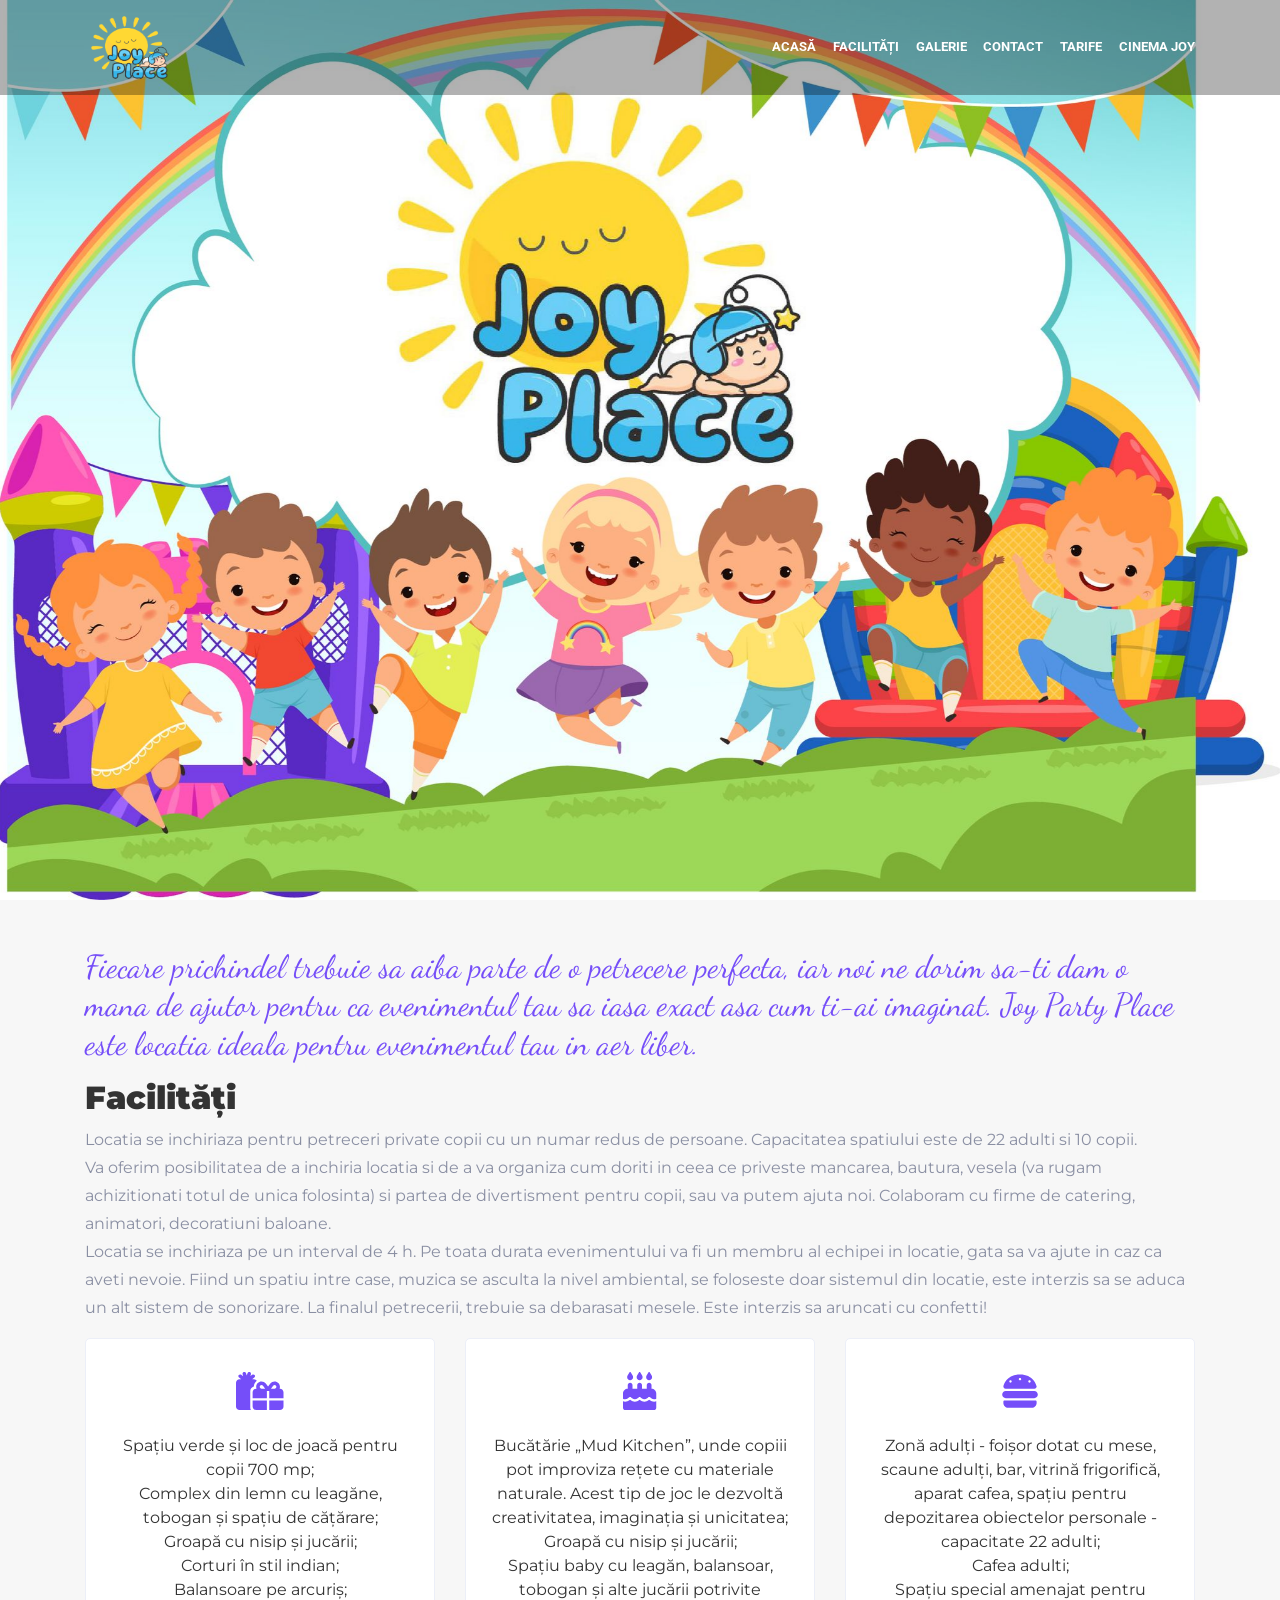
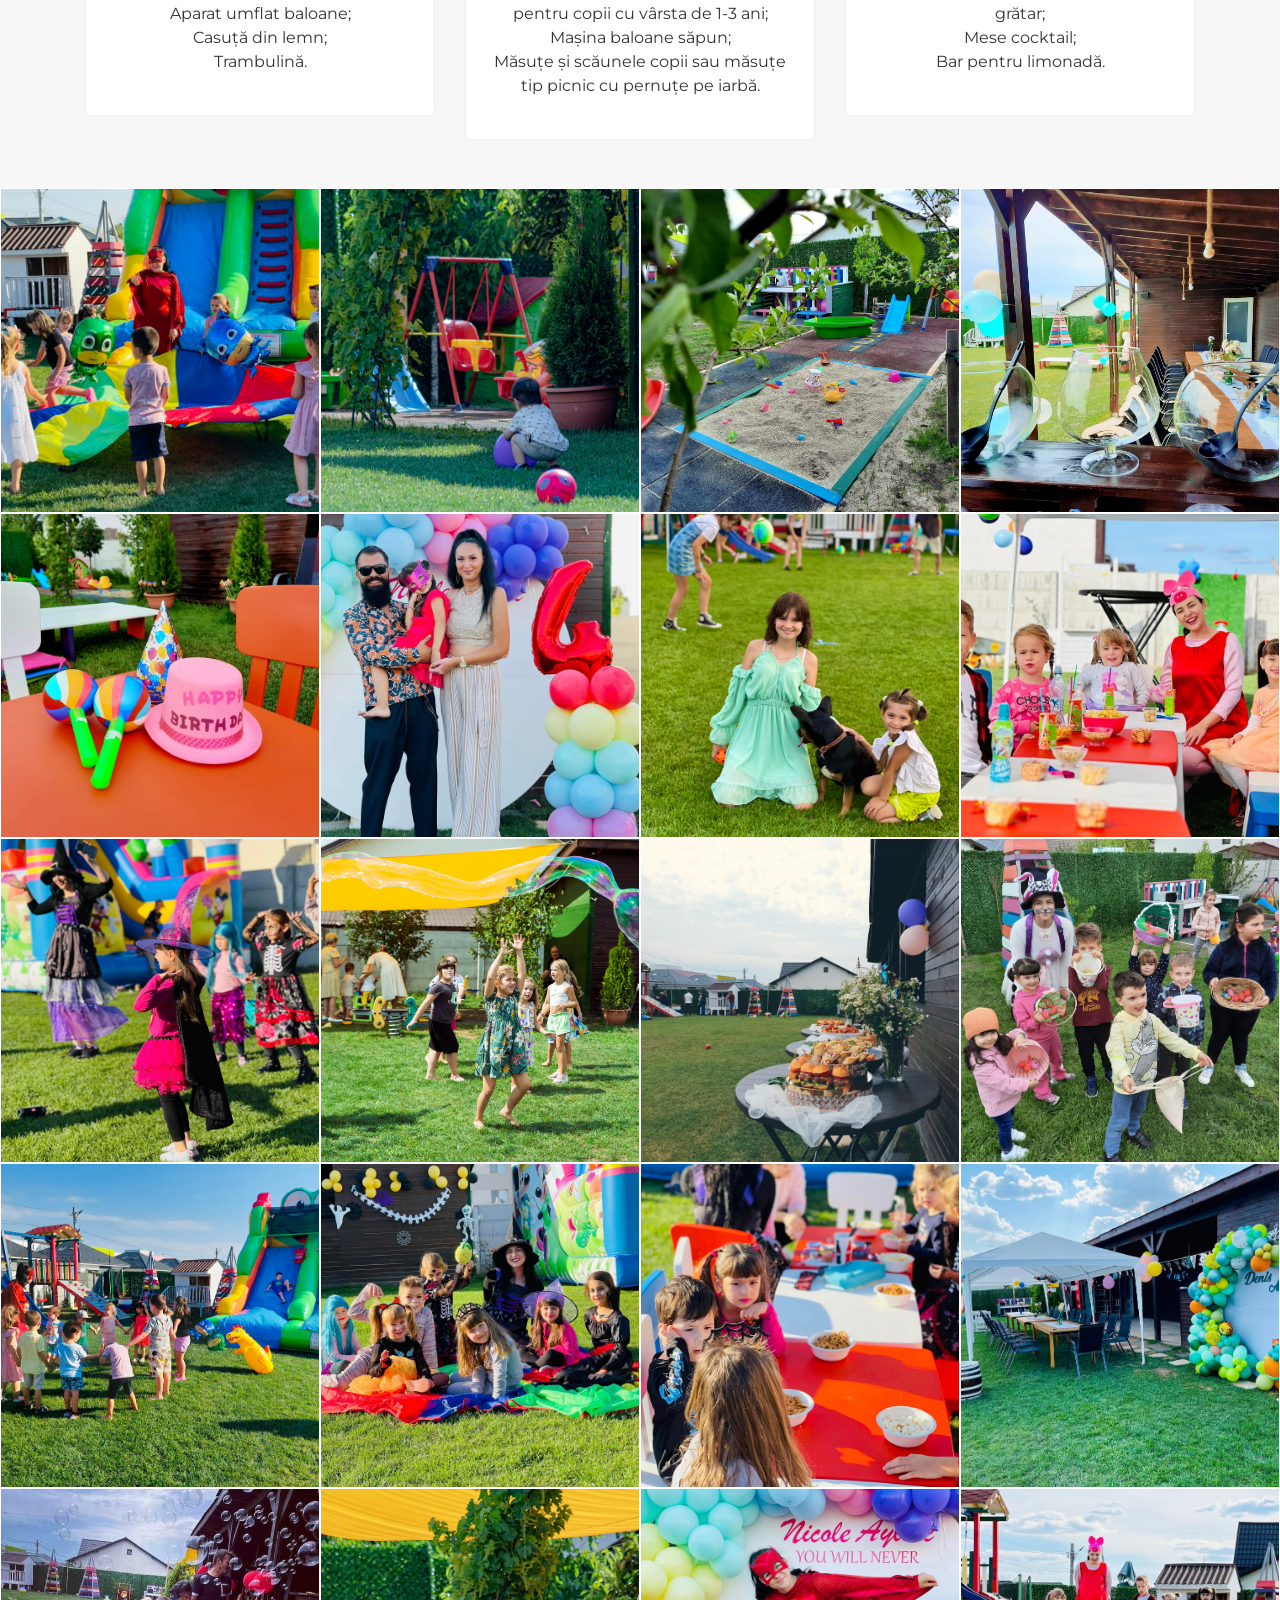
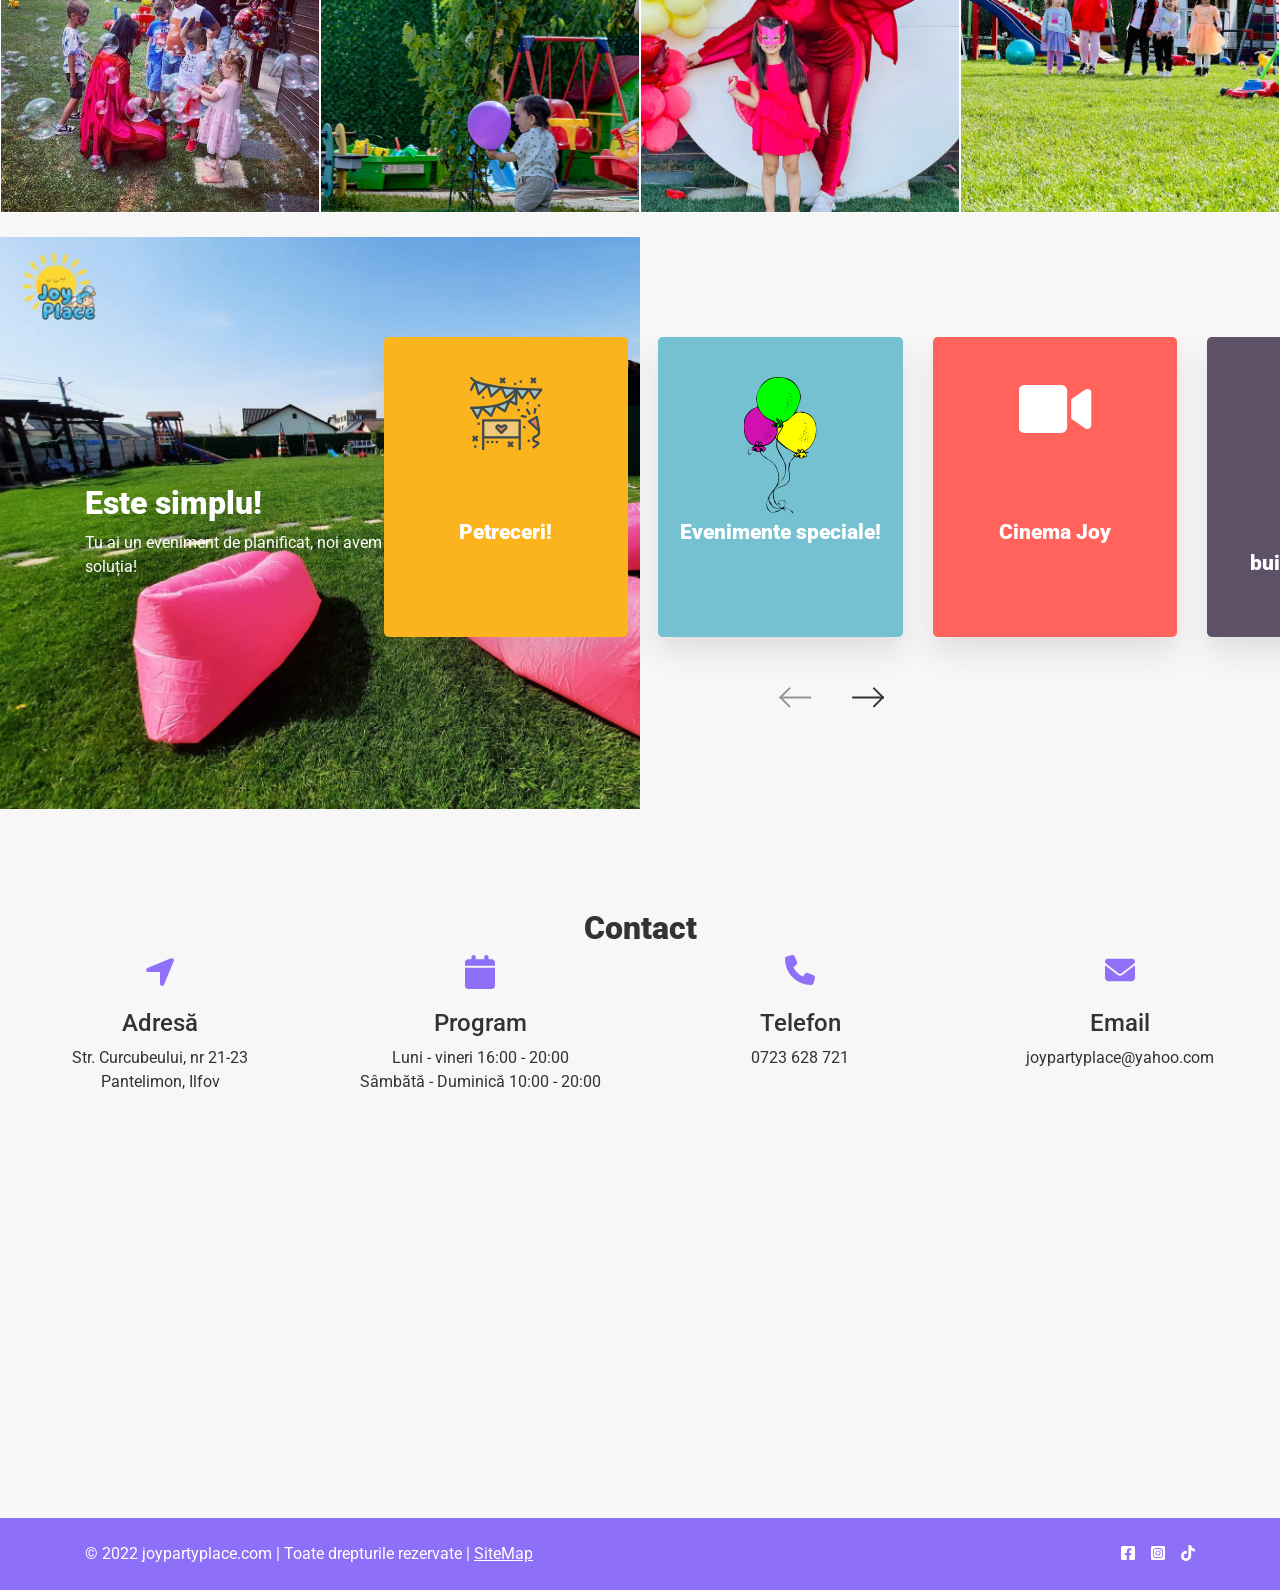
==== index.html @ 54b612cc "Change footer and price on cinema" ====
<!doctype html>
<html lang="en">

<head>
    <meta charset="utf-8">
    <meta name="viewport" content="width=device-width, initial-scale=1">

    <link rel="shortcut icon" href="favicon.png" type="image/x-icon">
    <link rel="stylesheet" href="https://fonts.googleapis.com/css?family=Roboto:400,700,900">
    <link rel="stylesheet" href="https://fonts.googleapis.com/css?family=Montserrat:400,700">
    <link rel="stylesheet" href="https://fonts.googleapis.com/css?family=Dancing+Script:400,700">
    <link rel="stylesheet" href="bootstrap.min.css">
    <link rel="stylesheet" href="owl.carousel.min.css">
    <link rel="stylesheet" href="owl.theme.default.min.css">
    <link rel="stylesheet" href="style.css">
    <link rel="stylesheet" href="photoswipe.css">
    <link rel="stylesheet" href="default-skin.css">
    <script defer src="./fontawesome.min.js"></script>
    <script defer src="./solid.min.js"></script>
    <script defer src="./brands.min.js"></script>

    <title>Joy party place</title>
    <meta name="description"
        content="Joy party place este locul ideal unde poți organiza o petrecere pentru cei dragi.">
</head>

<body class="pxp-dark-mode">
    <header class="pxp-header fixed-top pxp-animate">
        <div class="container">
            <div class="row align-items-center">
                <div class="col-5 col-md-2">
                    <a href="#top" class="pxp-logo text-decoration-none">
                        <img src="Joy_Palace_Logo_test.png" alt="logo" />
                    </a>
                </div>
                <nav class="col-5 col-md-9 col-lg-10 text-right">
                    <ul class="pxp-nav list-inline">
                        <li class="list-inline-item">
                            <a href="#top">Acasă</a>
                        </li>
                        <li class="list-inline-item">
                            <a href="#facilities">Facilități</a>
                        </li>
                        <li class="list-inline-item">
                            <a href="#galery">Galerie</a>
                        </li>
                        <li class="list-inline-item">
                            <a href="#contact">Contact</a>
                        </li>
                        <li class="list-inline-item">
                            <a href="pricing.html">Tarife</a>
                        </li>
                        <li class="list-inline-item pxp-is-last">
                            <a href="cinema-joy.html" target="_blank">Cinema Joy</a>
                        </li>
                    </ul>
                </nav>
                <div class="col-2 col-md-1 text-right hideOnDesktop">
                    <a href="javascript:void(0);" class="pxp-header-nav-trigger"><span class="fa fa-bars"></span></a>
                    <!-- <a href="javascript:void(0);" class="pxp-header-user pxp-signin-trigger"><span class="fa fa-user-o"></span></a> -->
                </div>
            </div>
        </div>
    </header>

    <div class="pxp-content">
        <div id="top" class="pxp-hero vh-100">
            <div class="pxp-hero-props-carousel-1">
                <div id="pxp-hero-props-carousel-1" class="carousel slide pxp-hero-props-carousel-1"
                    data-ride="carousel" data-pause="false" data-interval="7000">
                    <div class="carousel-inner">
                        <div class="carousel-item active" data-slide="0">
                            <div class="pxp-hero-bg pxp-cover" style="background-image: url(./Acasa\ 0.jpg);">
                            </div>
                            <!-- <div class="text-1 text">
                                <p>
                                    Joy Party Place este locația ideală pentru petreceri copii în aer liber.
                                </p>
                            </div> -->
                        </div>
                        <div class="carousel-item" data-slide="1">
                            <div class="pxp-hero-bg pxp-cover"
                                style="background-image: url(./poza\ 1\ -\ acasa.jpg);"></div>
                            <div class="text-2 text">
                                <p>
                                    Joy Party Place este locația ideală pentru petreceri copii în aer liber.
                                    Este locul perfect pentru jocuri creative, unde copiii își pot lăsa imaginația să
                                    zburde.
                                </p>
                            </div>
                        </div>
                        <div class="carousel-item" data-slide="2">
                            <div class="pxp-hero-bg pxp-cover"
                                style="background-image: url(./poza\ 2\ -\ acasa.jpg);"></div>
                            <div class="text-3 text">
                                <p>
                                    Jocul creativ are un impact pozitiv asupra dezvoltării fizice și cognitive.
                                </p>
                            </div>
                        </div>
                        <div class="carousel-item text" data-slide="3">
                            <div class="pxp-hero-bg pxp-cover"
                                style="background-image: url(./poza\ 3\ -\ acasa.jpg);"></div>
                            <div class="text-4 text">
                                <p>Ai un eveniment de planificat? Contactează-ne și hai să stabilim toate detaliile unei
                                    petreceri de neuitat!</p>
                            </div>
                        </div>
                    </div>
                </div>
                <div class="pxp-carousel-controls">
                    <a class="pxp-carousel-control-prev" role="button" data-slide="prev">
                        <svg xmlns="http://www.w3.org/2000/svg" width="32.414" height="20.828"
                            viewBox="0 0 32.414 20.828">
                            <g id="Group_30" data-name="Group 30" transform="translate(-1845.086 -1586.086)">
                                <line id="Line_2" data-name="Line 2" x1="30" transform="translate(1846.5 1596.5)"
                                    fill="none" stroke="#333" stroke-linecap="round" stroke-width="2" />
                                <line id="Line_3" data-name="Line 3" x1="9" y2="9" transform="translate(1846.5 1587.5)"
                                    fill="none" stroke="#333" stroke-linecap="round" stroke-width="2" />
                                <line id="Line_4" data-name="Line 4" x1="9" y1="9" transform="translate(1846.5 1596.5)"
                                    fill="none" stroke="#333" stroke-linecap="round" stroke-width="2" />
                            </g>
                        </svg>
                    </a>
                    <a class="pxp-carousel-control-next" role="button" data-slide="next">
                        <svg xmlns="http://www.w3.org/2000/svg" width="32.414" height="20.828"
                            viewBox="0 0 32.414 20.828">
                            <g id="Symbol_1_1" data-name="Symbol 1 – 1" transform="translate(-1847.5 -1589.086)">
                                <line id="Line_5" data-name="Line 2" x2="30" transform="translate(1848.5 1599.5)"
                                    fill="none" stroke="#333" stroke-linecap="round" stroke-width="2" />
                                <line id="Line_6" data-name="Line 3" x2="9" y2="9" transform="translate(1869.5 1590.5)"
                                    fill="none" stroke="#333" stroke-linecap="round" stroke-width="2" />
                                <line id="Line_7" data-name="Line 4" y1="9" x2="9" transform="translate(1869.5 1599.5)"
                                    fill="none" stroke="#333" stroke-linecap="round" stroke-width="2" />
                            </g>
                        </svg>
                    </a>
                </div>
                <div class="pxp-carousel-ticker">
                    <div class="pxp-carousel-ticker-counter"></div>
                    <div class="pxp-carousel-ticker-divider">&nbsp;&nbsp;/&nbsp;&nbsp;</div>
                    <div class="pxp-carousel-ticker-total"></div>
                </div>
            </div>
        </div>

        
        <div id="facilities" class="mt-5 container">
            <div class="row justify-content-center">
                <div class="col-lg-12">
                    <p class="text-different">
                        Fiecare prichindel trebuie sa aiba parte de o petrecere perfecta, iar noi ne dorim sa-ti dam
                        o mana de ajutor pentru ca evenimentul tau sa iasa exact asa cum ti-ai imaginat.
                        Joy Party Place este locatia ideala pentru evenimentul tau in aer liber. 
                    </p>
                    <div class="section-title pb-30">
                        <h2 class="pxp-section-h2">Facilități</h2>
                        <p> Locatia se
                            inchiriaza pentru petreceri private copii cu un numar redus de persoane. Capacitatea
                            spatiului este de 22 adulti si 10 copii.<br>
                            Va oferim posibilitatea de a inchiria locatia si de a va organiza cum doriti in ceea ce
                            priveste mancarea, bautura, vesela (va rugam achizitionati totul de unica folosinta) si
                            partea de divertisment pentru copii, sau va putem ajuta noi. Colaboram cu firme de catering,
                            animatori, decoratiuni baloane.<br>
                            Locatia se inchiriaza pe un interval de 4 h. Pe toata durata evenimentului va fi un membru
                            al echipei in locatie, gata sa va ajute in caz ca aveti nevoie.
                            Fiind un spatiu intre case, muzica se asculta la nivel ambiental, se foloseste doar sistemul
                            din locatie, este interzis sa se aduca un alt sistem de sonorizare.
                            La finalul petrecerii, trebuie sa debarasati mesele. Este interzis sa aruncati cu confetti!
                        </p>
                    </div>
                </div>
            </div>
            <div class="row justify-content-center">
                <div class="col-lg-4 col-md-6 col-sm-8">
                    <div class="single-service text-center mt-30">
                        <div class="service-content">
                            <div class="service-icon">
                                <i class="fa-solid fa-gifts"></i>
                            </div>
                        </div>
                        <div class="service-content">
                            <ul>
                                <li>Spațiu verde și loc de joacă pentru copii 700 mp;</li>
                                <li>Complex din lemn cu leagăne, tobogan și spațiu de cățărare;</li>
                                <li>Groapă cu nisip și jucării;</li>
                                <li>Corturi în stil indian;</li>
                                <li>Balansoare pe arcuriș;</li>
                                <li>Aparat umflat baloane;</li>
                                <li>Casuță din lemn;</li>
                                <li>Trambulină.</li>
                            </ul>

                        </div>
                    </div>
                </div>
                <div class="col-lg-4 col-md-6 col-sm-8">
                    <div class="single-service text-center mt-30">
                        <div class="service-content">
                            <div class="service-icon">
                                <i class="fa-solid fa-cake-candles"></i>
                            </div>
                            <ul>
                                <li>Bucătărie „Mud Kitchen”, unde copiii pot improviza rețete cu materiale naturale.
                                    Acest tip de joc le dezvoltă creativitatea, imaginația și unicitatea;</li>
                                <li>Groapă cu nisip și jucării;</li>
                                <li>Spațiu baby cu leagăn, balansoar, tobogan și alte jucării potrivite pentru copii cu
                                    vârsta de 1-3 ani;</li>
                                <li>Mașina baloane săpun;</li>
                                <li>Măsuțe și scăunele copii sau măsuțe tip picnic cu pernuțe pe iarbă.</li>
                            </ul>
                        </div>
                    </div>
                </div>
                <div class="col-lg-4 col-md-6 col-sm-8">
                    <div class="single-service text-center mt-30">
                        <div class="service-content">
                            <div class="service-icon">
                                <i class="fa-solid fa-burger"></i>
                            </div>
                            <ul>
                                <li>Zonă adulți - foișor dotat cu mese, scaune adulți, bar, vitrină frigorifică, aparat
                                    cafea, spațiu pentru depozitarea obiectelor personale - capacitate 22 adulti;</li>
                                <li>Cafea adulti;</li>
                                <li>Spațiu special amenajat pentru grătar;</li>
                                <li>Mese cocktail;</li>
                                <li>Bar pentru limonadă.</li>
                            </ul>
                        </div>
                    </div>
                </div>
            </div>
        </div>

        <div id="galery" class="pxp-single-property-gallery-container mt-4 mt-md-5">

            <div class="pxp-single-property-gallery" itemscope itemtype="http://schema.org/ImageGallery">
                <figure itemprop="associatedMedia" itemscope itemtype="http://schema.org/ImageObject">
                    <a href="./1.jpg" itemprop="contentUrl" data-size="1920x1459" class="pxp-cover"
                        style="background-image: url(./1.jpg);"></a>
                </figure>
                <figure itemprop="associatedMedia" itemscope itemtype="http://schema.org/ImageObject">
                    <a href="./2.jpg" itemprop="contentUrl" data-size="1920x2560" class="pxp-cover"
                        style="background-image: url(./2.jpg);"></a>
                </figure>
                <figure itemprop="associatedMedia" itemscope itemtype="http://schema.org/ImageObject">
                    <a href="./3.jpg" itemprop="contentUrl" data-size="1920x1280" class="pxp-cover"
                        style="background-image: url(./3.jpg);"></a>
                </figure>
                <figure itemprop="associatedMedia" itemscope itemtype="http://schema.org/ImageObject">
                    <a href="./4.jpg" itemprop="contentUrl" data-size="1920x1280" class="pxp-cover"
                        style="background-image: url(./4.jpg);"></a>
                </figure>

                <figure itemprop="associatedMedia" itemscope itemtype="http://schema.org/ImageObject">
                    <a href="./5.jpg" itemprop="contentUrl" data-size="1280x1280" class="pxp-cover"
                        style="background-image: url(./5.jpg);"></a>
                </figure>
                <figure itemprop="associatedMedia" itemscope itemtype="http://schema.org/ImageObject">
                    <a href="./6.jpg" itemprop="contentUrl" data-size="1920x2560" class="pxp-cover"
                        style="background-image: url(./6.jpg);"></a>
                </figure>
                <figure itemprop="associatedMedia" itemscope itemtype="http://schema.org/ImageObject">
                    <a href="./7.jpg" itemprop="contentUrl" data-size="1920x2560" class="pxp-cover"
                        style="background-image: url(./7.jpg);"></a>
                </figure>
                <figure itemprop="associatedMedia" itemscope itemtype="http://schema.org/ImageObject">
                    <a href="./8.jpg" itemprop="contentUrl" data-size="1920x1280" class="pxp-cover"
                        style="background-image: url(./8.jpg);"></a>
                </figure>

                <figure itemprop="associatedMedia" itemscope itemtype="http://schema.org/ImageObject">
                    <a href="./9.jpg" itemprop="contentUrl" data-size="1280x1280" class="pxp-cover"
                        style="background-image: url(./9.jpg);"></a>
                </figure>
                <figure itemprop="associatedMedia" itemscope itemtype="http://schema.org/ImageObject">
                    <a href="./10.jpg" itemprop="contentUrl" data-size="1920x1459" class="pxp-cover"
                        style="background-image: url(./10.jpg);"></a>
                </figure>
                <figure itemprop="associatedMedia" itemscope itemtype="http://schema.org/ImageObject">
                    <a href="./11.jpg" itemprop="contentUrl" data-size="1920x2560" class="pxp-cover"
                        style="background-image: url(./11.jpg);"></a>
                </figure>
                <figure itemprop="associatedMedia" itemscope itemtype="http://schema.org/ImageObject">
                    <a href="./12.jpg" itemprop="contentUrl" data-size="1920x1280" class="pxp-cover"
                        style="background-image: url(./12.jpg);"></a>
                </figure>

                <figure itemprop="associatedMedia" itemscope itemtype="http://schema.org/ImageObject">
                    <a href="./13.jpg" itemprop="contentUrl" data-size="1920x1280" class="pxp-cover"
                        style="background-image: url(./13.jpg);"></a>
                </figure>
                <figure itemprop="associatedMedia" itemscope itemtype="http://schema.org/ImageObject">
                    <a href="./14.jpg" itemprop="contentUrl" data-size="1420x1420" class="pxp-cover"
                        style="background-image: url(./14.jpg);"></a>
                </figure>
                <figure itemprop="associatedMedia" itemscope itemtype="http://schema.org/ImageObject">
                    <a href="./15.jpg" itemprop="contentUrl" data-size="1920x2560" class="pxp-cover"
                        style="background-image: url(./15.jpg);"></a>
                </figure>
                <figure itemprop="associatedMedia" itemscope itemtype="http://schema.org/ImageObject">
                    <a href="./16.jpg" itemprop="contentUrl" data-size="1920x1280" class="pxp-cover"
                        style="background-image: url(./16.jpg);"></a>
                </figure>

                <figure itemprop="associatedMedia" itemscope itemtype="http://schema.org/ImageObject">
                    <a href="./17.jpg" itemprop="contentUrl" data-size="1280x1280" class="pxp-cover"
                        style="background-image: url(./17.jpg);"></a>
                </figure>
                <figure itemprop="associatedMedia" itemscope itemtype="http://schema.org/ImageObject">
                    <a href="./18.jpg" itemprop="contentUrl" data-size="1280x1280" class="pxp-cover"
                        style="background-image: url(./18.jpg);"></a>
                </figure>
                <figure itemprop="associatedMedia" itemscope itemtype="http://schema.org/ImageObject">
                    <a href="./19.jpg" itemprop="contentUrl" data-size="1920x2560" class="pxp-cover"
                        style="background-image: url(./19.jpg);"></a>
                </figure>
                <figure itemprop="associatedMedia" itemscope itemtype="http://schema.org/ImageObject">
                    <a href="./20.jpg" itemprop="contentUrl" data-size="1620x1280" class="pxp-cover"
                        style="background-image: url(./20.jpg);"></a>
                </figure>
            </div>
            <div class="clearfix"></div>
        </div>
    </div>



    <div class="pt-100 pb-100 position-relative mt-4">

        <div class="pxp-services-c pxp-cover" style="background-image: url(joy_14.jpg);">
        </div>
        <div class="pxp-services-c-content">
            <div class="pxp-services-c-intro">
                <h2 class="pxp-section-h2 text-white">Este simplu!</h2>
                <p class="text-white">Tu ai un eveniment de planificat, noi avem soluția!</p>
                <!-- <a href="#" class="pxp-primary-cta text-white text-uppercase mt-2 mt-md-3 mt-lg-5 pxp-animate">Learn More</a> -->
            </div>
            <div class="pxp-services-c-container mt-4 mt-md-5 mt-lg-0">
                <div class="owl-carousel pxp-services-c-stage">
                    <div>
                        <div class="pxp-services-c-item orange">
                            <div class="pxp-services-c-item-fig">
                                <img src="party.svg" alt="party">
                            </div>
                            <div class="pxp-services-c-item-text text-center">
                                <div class="pxp-services-c-item-text-title">Petreceri!</div>
                            </div>
                        </div>
                    </div>
                    <div>
                        <div class="pxp-services-c-item blue">
                            <div class="pxp-services-c-item-fig">
                                <img src="baloons.svg" alt="baloons">
                            </div>
                            <div class="pxp-services-c-item-text text-center">
                                <div class="pxp-services-c-item-text-title">Evenimente speciale!</div>
                            </div>
                        </div>
                    </div>
                    <div>
                        <div class="pxp-services-c-item red">
                            <div class="pxp-services-c-item-fig">
                                <img src="video.svg" alt="cinema">
                            </div>
                            <div class="pxp-services-c-item-text text-center">
                                <div class="pxp-services-c-item-text-title">Cinema Joy</div>
                            </div>
                        </div>
                    </div>
                    <div>
                        <div class="pxp-services-c-item purple">
                            <div class="pxp-services-c-item-fig">
                                <img src="./service-icon-4-1.svg" alt="workshop">
                            </div>
                            <div class="pxp-services-c-item-text text-center">
                                <div class="pxp-services-c-item-text-title">Team building/Ateliere</div>
                            </div>
                        </div>
                    </div>
                </div>
            </div>
        </div>
    </div>

    <div class="mt-100" id="contact">
        <h2 class="pxp-section-h2 text-center">Contact</h2>
        <div class="row no-margin">
            <div class="col-sm-12 col-md-3">
                <div class="contact-us-icon">
                    <img src="arrow.svg" alt="arrow">
                </div>
                <h4 class="mt-4 text-center">Adresă</h4>
                <div class="text-center">Str. Curcubeului, nr 21-23 <br>
                    Pantelimon, Ilfov
                </div>
            </div>
            <div class="col-sm-12 col-md-3">
                <div class="contact-us-icon">
                    <img src="calendar.svg" alt="calendar">
                </div>
                <h4 class="mt-4 text-center">Program</h4>
                <div class="text-center">Luni - vineri 16:00 - 20:00<br>
                    Sâmbătă - Duminică 10:00 - 20:00
                </div>
            </div>
            <div class="col-sm-12 col-md-3">
                <div class="contact-us-icon">
                    <a href="tel:0723-628-721">
                        <img src="phone.svg" alt="phone">
                    </a>
                </div>
                <h4 class="mt-4 text-center">Telefon</h4>
                <div class="text-center">0723 628 721</div>
            </div>
            <div class="col-sm-12 col-md-3">
                <div class="contact-us-icon">
                    <a href="mailto: joypartyplace@yahoo.comm">
                        <img src="email.svg" alt="email">
                    </a>
                </div>
                <h4 class="mt-4 text-center">Email</h4>
                <div class="text-center">joypartyplace@yahoo.com</div>
            </div>
        </div>
        <div class="mapouter">
            <iframe src="https://www.google.com/maps/embed?pb=!1m14!1m8!1m3!1d2847.5079126429473!2d26.2187523!3d44.4637607!3m2!1i1024!2i768!4f13.1!3m3!1m2!1s0x40b1f97e399ffabd%3A0x692dbf6be0f04ac5!2sJoy%20Party%20Place!5e0!3m2!1sro!2sro!4v1679925355462!5m2!1sro!2sro" 
                width="100%" height="417" style="border:0;" allowfullscreen="" loading="lazy" referrerpolicy="no-referrer-when-downgrade"></iframe>
        </div>

    </div>

    </div>

    <footer class="pxp-footer pt-4 pb-4">
        <div class="container">
            <div class="row">
                <div class="col-sm-12 col-md-6">
                    © 2022 joypartyplace.com | Toate drepturile rezervate | <a href="#">SiteMap</a>
                </div>
                <div class="col-sm-12 col-md-6 second-part">
                    <a href="#"><i class="fa-brands fa-square-facebook"></i></a> &nbsp;&nbsp;
                    <a href="#"><i class="fa-brands fa-square-instagram"></i></a> &nbsp;&nbsp;
                    <a href="#"><i class="fa-brands fa-tiktok"></i></a>
                </div>
            </div>
        </div>
    </footer>

    <div class="pswp" tabindex="-1" role="dialog" aria-hidden="true">
        <div class="pswp__bg"></div>
        <div class="pswp__scroll-wrap">
            <div class="pswp__container">
                <div class="pswp__item"></div>
                <div class="pswp__item"></div>
                <div class="pswp__item"></div>
            </div>
            <div class="pswp__ui pswp__ui--hidden">
                <div class="pswp__top-bar">
                    <div class="pswp__counter"></div>
                    <button class="pswp__button pswp__button--close" title="Close (Esc)"></button>
                    <button class="pswp__button pswp__button--share" title="Share"></button>
                    <button class="pswp__button pswp__button--fs" title="Toggle fullscreen"></button>
                    <button class="pswp__button pswp__button--zoom" title="Zoom in/out"></button>
                    <div class="pswp__preloader">
                        <div class="pswp__preloader__icn">
                            <div class="pswp__preloader__cut">
                                <div class="pswp__preloader__donut"></div>
                            </div>
                        </div>
                    </div>
                </div>
                <div class="pswp__share-modal pswp__share-modal--hidden pswp__single-tap">
                    <div class="pswp__share-tooltip"></div>
                </div>
                <button class="pswp__button pswp__button--arrow--left" title="Previous (arrow left)"></button>
                <button class="pswp__button pswp__button--arrow--right" title="Next (arrow right)"></button>
                <div class="pswp__caption">
                    <div class="pswp__caption__center"></div>
                </div>
            </div>
        </div>
    </div>


    <script src="jquery-3.4.1.min.js"></script>
    <script src="popper.min.js"></script>
    <script src="bootstrap.min.js"></script>
    <script src="isotope.min.js"></script>
    <script src="owl.carousel.min.js"></script>
    <script src="photoswipe.min.js"></script>
    <script src="photoswipe-ui-default.min.js"></script>
    <script src="jquery.sticky.js"></script>
    <script src="gallery.js"></script>
    <script src="main.js"></script>
</body>

</html>
---- style.css ----
/**sel it
 * Table of Contents
 *
 * 1.0 - General
 * 2.0 - Header
 * 3.0 - Navigation
 * 4.0 - Hero
 * 5.0 - Area card
 * 6.0 - Agent card
 * 7.0 - Property card
 * 8.0 - Properties carousel
 * 9.0 - Services section
 * 10.0 - Testimonials section
 * 11.0 - CTA section
 * 12.0 - Blog post card
 * 13.0 - Membership plans section
 * 14.0 - Newsletter section
 * 15.0 - Map
 * 16.0 - Property list card
 * 17.0 - Property list filter
 * 18.0 - Single property
 * 19.0 - Blog
 * 20.0 - Contact
 * 21.0 - Agent
 * 22.0 - Submit property
 * 23.0 - Text columns section
 * 24.0 - Gallery carousel section
 * 25.0 - Services accordion section
 * 26.0 - Awards section
 * 27.0 - Counters section
 * 28.0 - Single property section
 * 29.0 - Numbers section
 * 30.0 - Video section
 * 31.0 - Services tabs section
 * 32.0 - Search properties section
 * 33.0 - Promo slider section
 * 34.0 - Footer
 * 35.0 - Filter Nav List
 * 36.0 - Media queries
 */

/**
 * 1.0 - General
 */

body {
    font-family: Roboto, -apple-system, BlinkMacSystemFont, "Segoe UI", "Helvetica Neue", Arial, "Noto Sans", sans-serif, "Apple Color Emoji", "Segoe UI Emoji", "Segoe UI Symbol", "Noto Color Emoji";
    color: #333;
    -moz-font-feature-settings: 'kern';
    -webkit-font-smoothing: antialiased;
    -moz-osx-font-smoothing: grayscale;
    scroll-behavior: smooth;
}

body.pxp-dark-mode {
    background-color: #F7F7F7;
}

a[role="button"] {
    cursor: pointer;
}

label {
    margin-bottom: .1rem;
    font-size: .8rem;
    font-weight: 700;
}

.form-control {
    height: 46px;
    padding: .375rem 1rem;
    font-size: .9rem;
    box-shadow: none;
    border: 1px solid #E2E2E2;
}

textarea.form-control {
    padding: 1rem;
}

.form-control:focus {
    border: 1px solid #333;
    box-shadow: none;
}

.custom-select {
    height: 46px;
    padding: .375rem 2rem .375rem 1rem;
    font-size: .9rem;
    box-shadow: none;
    border: 1px solid #E2E2E2;
    cursor: pointer;
}

.custom-select:hover,
.custom-select:focus {
    border: 1px solid #333;
    box-shadow: none;
}

.pxp-animate {
    -webkit-transition: all .4s ease-in-out;
    -o-transition: all .4s ease-in-out;
    transition: all .4s ease-in-out;
}

.pxp-cover {
    background-size: cover;
    background-position: center center;
    background-repeat: no-repeat;
}

.pxp-cover-bottom {
    background-position: center bottom;
}

.pxp-cover-top {
    background-position: center top;
}

.pxp-section-h2 {
    font-weight: 900;
}

.pxp-text-light {
    opacity: .7;
}

.pxp-primary-cta {
    color: #333;
    font-weight: 700;
    display: inline-block;
}

.pxp-primary-cta:hover {
    color: #333;
    text-decoration: none;
}

.pxp-primary-cta:after {
    content: " ";
    border-top: 2px solid #333;
    width: 36px;
    height: 7px;
    display: inline-block;
    margin-left: 20px;
    -webkit-transition: all .4s ease-in-out;
    -o-transition: all .4s ease-in-out;
    transition: all .4s ease-in-out;
    transform-origin: top left;
}

.pxp-primary-cta.text-white:after {
    border-top: 2px solid #fff;
}

.pxp-primary-cta:hover:after {
    transform: scale(2, 1);
}

.pt-100 {
    padding-top: 100px;
}

.pb-100 {
    padding-bottom: 100px;
}

.pt-200 {
    padding-top: 200px;
}

.pb-200 {
    padding-bottom: 200px;
}

.pt-300 {
    padding-top: 300px;
}

.pb-300 {
    padding-bottom: 300px;
}

.pt-400 {
    padding-top: 400px;
}

.pb-400 {
    padding-bottom: 400px;
}

.mt-60 {
    margin-top: 60px;
}

.mb-60 {
    margin-bottom: 60px;
}

.mt-40 {
    margin-top: 40px;
}

.mb-40 {
    margin-bottom: 40px;
}

.mt-100 {
    margin-top: 100px;
}

.mb-100 {
    margin-bottom: 100px;
}

.mt-200 {
    margin-top: 200px;
}

.mb-200 {
    margin-bottom: 200px;
}

.mt-300 {
    margin-top: 300px;
}

.mb-300 {
    margin-bottom: 300px;
}

.vh-50 {
    height: 50vh !important;
}

.pxp-nav-tabs {
    border-bottom: 0 none;
}

.pxp-nav-tabs .nav-link {
    margin-right: 20px;
    font-weight: 700;
    font-size: .8rem;
    color: rgba(51, 51, 51, 0.7);
    border-top: 0 none;
    border-right: 0 none;
    border-left: 0 none;
    border-bottom: 2px solid transparent;
    border-radius: 0;
    padding-bottom: 5px;
    padding-left: 0;
    padding-right: 0;
    text-transform: uppercase;
    -webkit-transition: all .2s ease-in-out;
    -o-transition: all .2s ease-in-out;
    transition: all .2s ease-in-out;
}

.pxp-nav-tabs .nav-link.active,
.pxp-nav-tabs .nav-link.active:hover {
    border-bottom: 2px solid #333;
    color: rgba(0, 0, 0, 1);
    background-color: transparent;
}

.pxp-nav-tabs .nav-link:hover {
    border-color: transparent;
}

.pxp-table {
    color: #333;
}

.pxp-table thead th {
    border-top: 0 none;
    border-bottom: 0 none;
    font-weight: 700;
}

.pxp-table td {
    border-top: 1px solid #E2E2E2;
}

.pxp-table thead th:first-child,
.pxp-table td:first-child {
    padding-left: 0;
}

.pxp-content-wrapper {
    padding-top: 82px;
}

h1.pxp-page-header {
    font-weight: 700;
    font-size: 2.8rem;
    line-height: 3rem;
}

.pxp-paginantion .page-item .page-link {
    color: #333;
    background-color: transparent;
    border-color: transparent;
    margin-left: 0;
    margin-right: 20px;
    border-radius: 0;
    padding: 0 2px 10px 2px;
    line-height: 1;
    font-weight: 700;
    border: 0 none;
    text-transform: uppercase;
    -webkit-transition: all .2s ease-in-out;
    -moz-transition: all .2s ease-in-out;
    transition: all .2s ease-in-out;
}

.pxp-paginantion .page-item.active .page-link {
    border-bottom: 2px solid #333;
}

.pxp-paginantion .page-item .page-link:hover {
    opacity: .7;
}

.pxp-paginantion .page-item.active .page-link>span {
    line-height: 1;
}

.modal-content {
    border: 0 none;
    box-shadow: 0px 15px 30px rgba(0, 0, 0, 0.16);
}

.modal-header {
    padding: 14px 14px 0;
    border-bottom: 0 none;
}

.modal-header .close {
    padding: 0;
    margin: 0 0 0 auto;
    -webkit-transition: all .2s ease-in-out;
    -o-transition: all .2s ease-in-out;
    transition: all .2s ease-in-out;
}

.modal-body {
    padding: 0 40px 40px 40px;
}

.modal-title {
    font-weight: 700;
}

.modal-backdrop.show {
    opacity: .3;
}

.pxp-modal-small {
    font-size: .9rem;
}

.pxp-modal-link {
    text-decoration: underline;
    color: #333;
}

.pxp-modal-link:hover {
    opacity: .7;
    color: #333;
}

.col-xxl,
.col-xxl-1,
.col-xxl-2,
.col-xxl-3,
.col-xxl-4,
.col-xxl-5,
.col-xxl-6,
.col-xxl-7,
.col-xxl-8,
.col-xxl-9,
.col-xxl-10,
.col-xxl-11,
.col-xxl-12,
.col-xxxl,
.col-xxxl-1,
.col-xxxl-2,
.col-xxxl-3,
.col-xxxl-4,
.col-xxxl-5,
.col-xxxl-6,
.col-xxxl-7,
.col-xxxl-8,
.col-xxxl-9,
.col-xxxl-10,
.col-xxxl-11,
.col-xxxl-12 {
    position: relative;
    width: 100%;
    padding-right: 15px;
    padding-left: 15px;
}

@media (min-width: 1440px) {
    .col-xxl {
        -ms-flex-preferred-size: 0;
        flex-basis: 0;
        -ms-flex-positive: 1;
        flex-grow: 1;
        max-width: 100%;
    }

    .col-xxl-1 {
        -ms-flex: 0 0 8.333333%;
        flex: 0 0 8.333333%;
        max-width: 8.333333%;
    }

    .col-xxl-2 {
        -ms-flex: 0 0 16.666667%;
        flex: 0 0 16.666667%;
        max-width: 16.666667%;
    }

    .col-xxl-3 {
        -ms-flex: 0 0 25%;
        flex: 0 0 25%;
        max-width: 25%;
    }

    .col-xxl-4 {
        -ms-flex: 0 0 33.333333%;
        flex: 0 0 33.333333%;
        max-width: 33.333333%;
    }

    .col-xxl-5 {
        -ms-flex: 0 0 41.666667%;
        flex: 0 0 41.666667%;
        max-width: 41.666667%;
    }

    .col-xxl-6 {
        -ms-flex: 0 0 50%;
        flex: 0 0 50%;
        max-width: 50%;
    }

    .col-xxl-7 {
        -ms-flex: 0 0 58.333333%;
        flex: 0 0 58.333333%;
        max-width: 58.333333%;
    }

    .col-xxl-8 {
        -ms-flex: 0 0 66.666667%;
        flex: 0 0 66.666667%;
        max-width: 66.666667%;
    }

    .col-xxl-9 {
        -ms-flex: 0 0 75%;
        flex: 0 0 75%;
        max-width: 75%;
    }

    .col-xxl-10 {
        -ms-flex: 0 0 83.333333%;
        flex: 0 0 83.333333%;
        max-width: 83.333333%;
    }

    .col-xxl-11 {
        -ms-flex: 0 0 91.666667%;
        flex: 0 0 91.666667%;
        max-width: 91.666667%;
    }

    .col-xxl-12 {
        -ms-flex: 0 0 100%;
        flex: 0 0 100%;
        max-width: 100%;
    }
}

@media (min-width: 1600px) {
    .col-xxxl {
        -ms-flex-preferred-size: 0;
        flex-basis: 0;
        -ms-flex-positive: 1;
        flex-grow: 1;
        max-width: 100%;
    }

    .col-xxxl-1 {
        -ms-flex: 0 0 8.333333%;
        flex: 0 0 8.333333%;
        max-width: 8.333333%;
    }

    .col-xxxl-2 {
        -ms-flex: 0 0 16.666667%;
        flex: 0 0 16.666667%;
        max-width: 16.666667%;
    }

    .col-xxxl-3 {
        -ms-flex: 0 0 25%;
        flex: 0 0 25%;
        max-width: 25%;
    }

    .col-xxxl-4 {
        -ms-flex: 0 0 33.333333%;
        flex: 0 0 33.333333%;
        max-width: 33.333333%;
    }

    .col-xxxl-5 {
        -ms-flex: 0 0 41.666667%;
        flex: 0 0 41.666667%;
        max-width: 41.666667%;
    }

    .col-xxxl-6 {
        -ms-flex: 0 0 50%;
        flex: 0 0 50%;
        max-width: 50%;
    }

    .col-xxxl-7 {
        -ms-flex: 0 0 58.333333%;
        flex: 0 0 58.333333%;
        max-width: 58.333333%;
    }

    .col-xxxl-8 {
        -ms-flex: 0 0 66.666667%;
        flex: 0 0 66.666667%;
        max-width: 66.666667%;
    }

    .col-xxxl-9 {
        -ms-flex: 0 0 75%;
        flex: 0 0 75%;
        max-width: 75%;
    }

    .col-xxxl-10 {
        -ms-flex: 0 0 83.333333%;
        flex: 0 0 83.333333%;
        max-width: 83.333333%;
    }

    .col-xxxl-11 {
        -ms-flex: 0 0 91.666667%;
        flex: 0 0 91.666667%;
        max-width: 91.666667%;
    }

    .col-xxxl-12 {
        -ms-flex: 0 0 100%;
        flex: 0 0 100%;
        max-width: 100%;
    }
}

.align-right {
    text-align: right;
}

.align-left {
    text-align: left;
}

/**
 * 2.0 - Header
 */

.pxp-header {
    padding: 10px 0;
    background-color: rgba(0, 0, 0, 0.3);
}

.pxp-header.pxp-no-bg {
    background-color: #fff;
    padding: 20px 0;
    border-bottom: 1px solid #E2E2E2;
}

.pxp-dark-mode .pxp-header.pxp-no-bg {
    background-color: #000;
    border-bottom: 1px solid #000;
}

.pxp-header.pxp-is-sticky {
    background-color: rgba(9, 172, 248, 0.8);
    ;
    padding: 10px 0;
    box-shadow: 0px 15px 30px rgba(0, 0, 0, 0.16);
}

.pxp-header.pxp-is-sticky.pxp-no-bg {
    border-bottom: 1px solid rgba(0, 0, 0, 0);
    position: fixed;
}

.pxp-dark-mode .pxp-header.pxp-is-sticky {
    /* background-color: rgba(9, 172, 248, 0.8); */
    background-color: rgba(117, 78, 248, 0.8);
}

.pxp-header.pxp-full {
    background-color: #fff;
    padding: 14px 0;
    box-shadow: 0px 15px 30px rgba(0, 0, 0, 0.10);
}

.pxp-dark-mode .pxp-header.pxp-full {
    background-color: #000;
}

.pxp-header .pxp-container-full {
    padding: 0 30px;
}

.pxp-logo {
    font-weight: 900;
    color: #fff;
    font-size: 22px;
    -webkit-transition: all .2s ease-in-out;
    -o-transition: all .2s ease-in-out;
    transition: all .2s ease-in-out;
}

.pxp-header.pxp-mobile:after {
    content: "";
    display: block;
    background: #fff;
    position: fixed;
    height: 100px;
    width: 100%;
    z-index: 1040;
    left: 0;
    top: 0;
}

.pxp-dark-mode .pxp-header.pxp-mobile:after {
    background: #000;
}

.pxp-header.pxp-full.pxp-mobile:after {
    height: 69px;
}

.pxp-header.pxp-no-bg.pxp-mobile:after {
    height: 82px;
}

.pxp-is-sticky .pxp-logo,
.pxp-mobile .pxp-logo {
    color: #333;
}

.pxp-dark-mode .pxp-is-sticky .pxp-logo,
.pxp-dark-mode .pxp-mobile .pxp-logo {
    color: #fff;
}

.pxp-header.pxp-full .pxp-logo {
    color: #333;
}

.pxp-dark-mode .pxp-header.pxp-full .pxp-logo {
    color: #fff;
}

.pxp-header.pxp-no-bg .pxp-logo {
    color: #333;
}

.pxp-dark-mode .pxp-header.pxp-no-bg .pxp-logo {
    color: #fff;
}

.pxp-logo:hover {
    opacity: 0.7;
    color: #fff;
}

.pxp-is-sticky .pxp-logo:hover,
.pxp-mobile .pxp-logo:hover {
    color: #333;
}

.pxp-header.pxp-full .pxp-logo:hover {
    color: #333;
}

.pxp-header.pxp-no-bg .pxp-logo:hover {
    color: #333;
}

.pxp-dark-mode .pxp-is-sticky .pxp-logo:hover,
.pxp-dark-mode .pxp-mobile .pxp-logo:hover,
.pxp-dark-mode .pxp-no-bg .pxp-logo:hover,
.pxp-dark-mode .pxp-header.pxp-full .pxp-logo:hover {
    color: #fff;
}

/**
 * 3.0 - Navigation
 */

.pxp-nav {
    margin-bottom: 0;
}

.pxp-nav.d-inline {
    margin-right: 20px;
}

.pxp-nav>li {
    font-size: 0.8rem;
    position: relative;
    padding-bottom: 2px;
}

.pxp-nav>li.list-inline-item:not(.pxp-is-last) {
    margin-right: .8rem;
}

.pxp-nav>li.pxp-has-btns {
    display: none;
}

.pxp-nav>li>a,
.pxp-nav>li>a:hover {
    font-weight: 700;
    color: #fff;
    text-decoration: none;
}

.pxp-nav>li>a {
    text-transform: uppercase;
}

.pxp-nav>li>a:after {
    content: " ";
    display: block;
    width: 100%;
    height: 2px;
    background: #fff;
    transform: scale(0, 1);
    transform-origin: 0% 50%;
    -webkit-transition: transform .2s ease-in-out;
    -o-transition: transform .2s ease-in-out;
    transition: transform .2s ease-in-out;
}

.pxp-nav>li:hover>a:after {
    transform: scale(1, 1);
}

.pxp-is-sticky .pxp-nav>li>a,
.pxp-is-sticky .pxp-nav>li>a:hover,
.pxp-mobile .pxp-nav>li>a,
.pxp-mobile .pxp-nav>li>a:hover {
    color: #333;
}

.pxp-no-bg .pxp-nav>li>a,
.pxp-no-bg .pxp-nav>li>a:hover {
    color: #333;
}

.pxp-header.pxp-full .pxp-nav>li>a,
.pxp-header.pxp-full>li>a:hover {
    color: #333;
}

.pxp-is-sticky .pxp-nav>li:hover>a:after,
.pxp-mobile .pxp-nav>li:hover>a:after {
    background: #333;
}

.pxp-no-bg .pxp-nav>li:hover>a:after {
    background: #333;
}

.pxp-header.pxp-full .pxp-nav>li:hover>a:after {
    background: #333;
}

.pxp-dark-mode .pxp-is-sticky .pxp-nav>li>a,
.pxp-dark-mode .pxp-is-sticky .pxp-nav>li>a:hover,
.pxp-dark-mode .pxp-mobile .pxp-nav>li>a,
.pxp-dark-mode .pxp-mobile .pxp-nav>li>a:hover,
.pxp-dark-mode .pxp-no-bg .pxp-nav>li>a,
.pxp-dark-mode .pxp-no-bg .pxp-nav>li>a:hover,
.pxp-dark-mode .pxp-header.pxp-full .pxp-nav>li>a,
.pxp-dark-mode .pxp-header.pxp-full>li>a:hover {
    color: #fff;
}

.pxp-dark-mode .pxp-is-sticky .pxp-nav>li:hover>a:after,
.pxp-dark-mode .pxp-mobile .pxp-nav>li:hover>a:after,
.pxp-dark-mode .pxp-no-bg .pxp-nav>li:hover>a:after,
.pxp-dark-mode .pxp-header.pxp-full .pxp-nav>li:hover>a:after {
    background: #fff;
}

.pxp-nav>li>.pxp-nav-sub {
    position: absolute;
    top: 20px;
    left: 0;
    z-index: 1600;
    float: left;
    min-width: 200px;
    padding: 7px 0;
    margin: 0;
    background-color: #fff;
    text-align: left;
    list-style: none;
    -webkit-background-clip: padding-box;
    background-clip: padding-box;
    border: 0 none;
    box-shadow: 0px 15px 30px rgba(0, 0, 0, 0.16);
    display: none;
}

.pxp-dark-mode .pxp-is-sticky .pxp-nav>li>.pxp-nav-sub,
.pxp-dark-mode .pxp-no-bg .pxp-nav>li>.pxp-nav-sub,
.pxp-dark-mode .pxp-full .pxp-nav>li>.pxp-nav-sub {
    background-color: #000;
}

.pxp-nav>li>.pxp-nav-sub>li>a {
    display: block;
    padding: 7px 20px;
    text-decoration: none;
    font-size: 0.8rem;
    font-weight: 700;
    color: #333;
    -webkit-transition: all .2s ease-in-out;
    -o-transition: all .2s ease-in-out;
    transition: all .2s ease-in-out;
}

.pxp-nav>li>.pxp-nav-sub>li>a:hover {
    color: #333;
    opacity: .7;
}

.pxp-dark-mode .pxp-is-sticky .pxp-nav>li>.pxp-nav-sub>li>a,
.pxp-dark-mode .pxp-mobile .pxp-nav>li>.pxp-nav-sub>li>a,
.pxp-dark-mode .pxp-no-bg .pxp-nav>li>.pxp-nav-sub>li>a,
.pxp-dark-mode .pxp-full .pxp-nav>li>.pxp-nav-sub>li>a {
    color: #fff;
}

.pxp-dark-mode .pxp-is-sticky .pxp-nav>li>.pxp-nav-sub>li>a:hover,
.pxp-dark-mode .pxp-mobile .pxp-nav>li>.pxp-nav-sub>li>a:hover,
.pxp-dark-mode .pxp-no-bg .pxp-nav>li>.pxp-nav-sub>li>a:hover,
.pxp-dark-mode .pxp-full .pxp-nav>li>.pxp-nav-sub>li>a:hover {
    color: #fff;
}

.pxp-header-user,
.pxp-header-nav-trigger {
    color: #fff;
    text-decoration: none;
    padding: 10px 14px;
    border: 1px solid #fff;
    border-radius: 50%;
    display: inline-block;
    font-size: .8rem;
    -webkit-transition: all .2s ease-in-out;
    -o-transition: all .2s ease-in-out;
    transition: all .2s ease-in-out;
}

.pxp-header-nav-trigger {
    display: none;
}

.pxp-header-user:hover,
.pxp-header-nav-trigger:hover {
    text-decoration: none;
    color: #333;
    background-color: #fff;
}

.pxp-is-sticky .pxp-header-user,
.pxp-is-sticky .pxp-header-nav-trigger,
.pxp-mobile .pxp-header-nav-trigger {
    border: 1px solid #333;
    color: #333;
}

.pxp-no-bg .pxp-header-user,
.pxp-no-bg .pxp-header-nav-trigger {
    border: 1px solid #333;
    color: #333;
}

.pxp-header.pxp-full .pxp-header-user,
.pxp-header.pxp-full .pxp-header-nav-trigger {
    border: 1px solid #333;
    color: #333;
}

.pxp-is-sticky .pxp-header-user:hover,
.pxp-is-sticky .pxp-header-nav-trigger:hover,
.pxp-mobile .pxp-header-nav-trigger:hover {
    color: #fff;
    background-color: #333;
}

.pxp-no-bg .pxp-header-user:hover,
.pxp-no-bg .pxp-header-nav-trigger:hover {
    color: #fff;
    background-color: #333;
}

.pxp-header.pxp-full .pxp-header-user:hover,
.pxp-header.pxp-full .pxp-header-nav-trigger:hover {
    color: #fff;
    background-color: #333;
}

.pxp-dark-mode .pxp-is-sticky .pxp-header-user,
.pxp-dark-mode .pxp-is-sticky .pxp-header-nav-trigger,
.pxp-dark-mode .pxp-mobile .pxp-header-user,
.pxp-dark-mode .pxp-mobile .pxp-header-nav-trigger,
.pxp-dark-mode .pxp-no-bg .pxp-header-user,
.pxp-dark-mode .pxp-no-bg .pxp-header-nav-trigger,
.pxp-dark-mode .pxp-header.pxp-full .pxp-header-user,
.pxp-dark-mode .pxp-header.pxp-full .pxp-header-nav-trigger {
    color: #fff;
    border: 1px solid #fff;
}

.pxp-dark-mode .pxp-is-sticky .pxp-header-user:hover,
.pxp-dark-mode .pxp-is-sticky .pxp-header-nav-trigger:hover,
.pxp-dark-mode .pxp-mobile .pxp-header-user:hover,
.pxp-dark-mode .pxp-mobile .pxp-header-nav-trigger:hover,
.pxp-dark-mode .pxp-no-bg .pxp-header-user:hover,
.pxp-dark-mode .pxp-no-bg .pxp-header-nav-trigger:hover,
.pxp-dark-mode .pxp-header.pxp-full .pxp-header-user:hover,
.pxp-dark-mode .pxp-header.pxp-full .pxp-header-nav-trigger:hover {
    color: #333;
    background-color: #fff;
}

.pxp-header-user>span,
.pxp-header-nav-trigger>span {
    width: 19px;
    text-align: center;
}

.pxp-header-nav-trigger.pxp-active>span:before {
    content: "\f00d";
}

/**
 * 4.0 - Hero
 */

.pxp-hero {
    position: relative;
    background: #fff;
    overflow: hidden;
    min-height: 600px;
}

.pxp-hero.pxp-hero-small {
    min-height: 400px;
}

.pxp-hero-bg {
    position: absolute;
    top: 0;
    left: 0;
    right: 0;
    bottom: 0;
}

.pxp-hero-has-animation .pxp-hero-bg {
    opacity: 0;
    transform: scale(1.3, 1.3);
    -webkit-transition: all .6s ease-in-out;
    -o-transition: all .6s ease-in-out;
    transition: all .6s ease-in-out;
}

.pxp-hero-has-animation.pxp-hero-animate .pxp-hero-bg {
    opacity: 1;
    transform: scale(1, 1);
}

.pxp-hero-opacity {
    background-color: rgba(0, 0, 0, 0.3);
    position: absolute;
    top: 0;
    left: 0;
    right: 0;
    bottom: 0;
    z-index: 1;
}

.pxp-hero-opacity.pxp-opacity-10 {
    background-color: rgba(0, 0, 0, 0.1);
}

.pxp-hero-opacity.pxp-opacity-20 {
    background-color: rgba(0, 0, 0, 0.2);
}

.pxp-hero-props-carousel-1 .pxp-hero-bg:after {
    content: " ";
    display: block;
    /* background-color: rgba(0,0,0,0.2); */
    position: absolute;
    top: 0;
    left: 0;
    right: 0;
    bottom: 0;
    z-index: 1;
}

.pxp-hero-caption {
    position: absolute;
    top: 50%;
    left: 0;
    right: 0;
    text-align: center;
    transform: translateY(-50%);
    z-index: 2;
}

.pxp-hero-caption.pxp-hero-caption-bottom-left {
    bottom: 100px;
    top: auto;
    transform: none;
    text-align: left;
}

.pxp-hero-caption.pxp-hero-caption-bottom-left.pxp-is-small {
    bottom: 60px;
}

.pxp-hero-caption.pxp-hero-caption-left {
    text-align: left;
}

.pxp-hero-caption h1 {
    font-weight: 700;
    font-size: 2.8rem;
    text-shadow: 1px 5px 30px rgba(0, 0, 0, 0.3);
}

.pxp-hero-has-animation .pxp-hero-caption h1 {
    opacity: 0;
    transform: translateY(50%);
    -webkit-transition: all .3s ease-in-out;
    -o-transition: all .3s ease-in-out;
    transition: all .3s ease-in-out;
}

.pxp-hero-has-animation.pxp-hero-animate .pxp-hero-caption h1 {
    opacity: 1;
    transform: translateY(0);
    -webkit-transition-delay: .4s;
    transition-delay: .4s;
}

.pxp-hero-caption form {
    margin: 0 auto;
    width: 60%;
}

.pxp-hero-caption.pxp-hero-caption-bottom-left form {
    margin: 0;
}

.pxp-hero-caption.pxp-hero-caption-left form {
    margin: 0;
}

.pxp-hero-has-animation .pxp-hero-caption form {
    opacity: 0;
    transform: scale(0.95, 0.95);
    -webkit-transition: all .4s ease-in-out;
    -o-transition: all .4s ease-in-out;
    transition: all .4s ease-in-out;
}

.pxp-hero-has-animation.pxp-hero-animate .pxp-hero-caption form {
    opacity: 1;
    transform: scale(1, 1);
    -webkit-transition-delay: .2s;
    transition-delay: .2s;
}

.pxp-hero-search .row {
    margin-right: -5px;
    margin-left: -5px;
}

.hero-search.pxp-has-tabs-margin {
    padding-top: 40px;
}

.pxp-hero-caption form {
    margin: 0 auto;
    width: 60%;
}

.pxp-hero-caption form.pxp-has-tabs {
    background-color: #fff;
    padding: 8px;
    border-radius: .3rem;
    border-top-left-radius: 0;
    position: relative;
    box-shadow: 0px 15px 30px rgba(0, 0, 0, 0.30);
}

.pxp-hero-caption form.pxp-has-tabs .form-group {
    margin-bottom: 0;
}

.pxp-hero-search-tabs {
    position: absolute;
    top: -40px;
    left: 0;
}

.pxp-hero-search-tabs>ul>li {
    display: inline-block;
}

.pxp-hero-search-tabs>ul>li>input {
    position: absolute;
    left: -9999em;
}

.pxp-hero-search-tabs>ul>li>a {
    display: block;
    line-height: 40px;
    padding: 0 1.2rem;
    background-color: rgba(255, 255, 255, .3);
    border-top-left-radius: .3rem;
    border-top-right-radius: .3rem;
    color: #fff;
    font-size: .9rem;
}

.pxp-hero-search-tabs>ul>li.pxp-active>a {
    background-color: rgba(255, 255, 255, 1);
    color: #333;
    -webkit-transition: all .2s ease-in-out;
    -o-transition: all .2s ease-in-out;
    transition: all .2s ease-in-out;
}

.pxp-hero-search-tabs>ul>li>a:hover {
    text-decoration: none;
}

.pxp-hero-search .pxp-hero-search-btn {
    background-color: #000;
    height: 54px;
    padding: 0 13px;
    border: 1px solid #000;
    border-radius: .25rem;
    font-size: 1.2rem;
    line-height: 46px;
    color: #fff;
    -webkit-transition: all .2s ease-in-out;
    -o-transition: all .2s ease-in-out;
    transition: all .2s ease-in-out;
}

.pxp-hero-search .pxp-hero-search-btn:hover {
    color: rgba(255, 255, 255, .7);
}

.pxp-hero-search .pxp-hero-search-btn:focus {
    border: 1px solid #000;
    outline: 0;
}

.pxp-hero-search .col,
.pxp-hero-search .col-1,
.pxp-hero-search .col-10,
.pxp-hero-search .col-11,
.pxp-hero-search .col-12,
.pxp-hero-search .col-2,
.pxp-hero-search .col-3,
.pxp-hero-search .col-4,
.pxp-hero-search .col-5,
.pxp-hero-search .col-6,
.pxp-hero-search .col-7,
.pxp-hero-search .col-8,
.pxp-hero-search .col-9,
.pxp-hero-search .col-auto,
.pxp-hero-search .col-lg,
.pxp-hero-search .col-lg-1,
.pxp-hero-search .col-lg-10,
.pxp-hero-search .col-lg-11,
.pxp-hero-search .col-lg-12,
.pxp-hero-search .col-lg-2,
.pxp-hero-search .col-lg-3,
.pxp-hero-search .col-lg-4,
.pxp-hero-search .col-lg-5,
.pxp-hero-search .col-lg-6,
.pxp-hero-search .col-lg-7,
.pxp-hero-search .col-lg-8,
.pxp-hero-search .col-lg-9,
.pxp-hero-search .col-lg-auto,
.pxp-hero-search .col-md,
.pxp-hero-search .col-md-1,
.pxp-hero-search .col-md-10,
.pxp-hero-search .col-md-11,
.pxp-hero-search .col-md-12,
.pxp-hero-search .col-md-2,
.pxp-hero-search .col-md-3,
.pxp-hero-search .col-md-4,
.pxp-hero-search .col-md-5,
.pxp-hero-search .col-md-6,
.pxp-hero-search .col-md-7,
.pxp-hero-search .col-md-8,
.pxp-hero-search .col-md-9,
.pxp-hero-search .col-md-auto,
.pxp-hero-search .col-sm,
.pxp-hero-search .col-sm-1,
.pxp-hero-search .col-sm-10,
.pxp-hero-search .col-sm-11,
.pxp-hero-search .col-sm-12,
.pxp-hero-search .col-sm-2,
.pxp-hero-search .col-sm-3,
.pxp-hero-search .col-sm-4,
.pxp-hero-search .col-sm-5,
.pxp-hero-search .col-sm-6,
.pxp-hero-search .col-sm-7,
.pxp-hero-search .col-sm-8,
.pxp-hero-search .col-sm-9,
.pxp-hero-search .col-sm-auto,
.pxp-hero-search .col-xl,
.pxp-hero-search .col-xl-1,
.pxp-hero-search .col-xl-10,
.pxp-hero-search .col-xl-11,
.pxp-hero-search .col-xl-12,
.pxp-hero-search .col-xl-2,
.pxp-hero-search .col-xl-3,
.pxp-hero-search .col-xl-4,
.pxp-hero-search .col-xl-5,
.pxp-hero-search .col-xl-6,
.pxp-hero-search .col-xl-7,
.pxp-hero-search .col-xl-8,
.pxp-hero-search .col-xl-9,
.pxp-hero-search .col-xl-auto {
    padding-right: 5px;
    padding-left: 5px;
}

.pxp-hero-search .form-group {
    position: relative;
}

.pxp-hero-search .custom-select {
    border: 0 none;
    height: 54px;
    padding: .375rem 1.75rem .375rem 1.2rem;
    box-shadow: none;
    background-position-x: calc(100% - 1.2rem);
}

.pxp-hero-search .custom-select:focus {
    outline: 0;
    box-shadow: 0px 15px 30px rgba(0, 0, 0, 0.25);
}

.pxp-hero-search .form-control {
    border: 0 none;
    box-shadow: none;
    padding: .375rem 1.2rem;
    height: 54px;
    transition: border-color .4s ease-in-out, box-shadow .4s ease-in-out;
}

.pxp-hero-search .form-control:focus {
    outline: 0;
    box-shadow: 0px 15px 30px rgba(0, 0, 0, 0.25);
}

.pxp-hero-search.pxp-has-tabs .form-control:focus {
    box-shadow: none;
}

.pxp-hero-search .form-control.pxp-is-address {
    padding-right: 2.6rem;
}

.pxp-hero-search .form-control.pxp-is-address+span {
    position: absolute;
    display: block;
    top: 50%;
    right: 1.2rem;
    color: #333;
    transform: translateY(-50%);
}

.pxp-hero-props-carousel-1,
.pxp-hero-props-carousel-1 .carousel-inner,
.pxp-hero-props-carousel-1 .carousel-item {
    height: 100%;
}

.pxp-hero-props-carousel-1-prices {
    position: absolute;
    width: 50%;
    bottom: 0;
    left: 0;
    height: 120px;
    z-index: 2;
    transform: scale(0, 1);
    -webkit-transition: transform .6s ease-in-out;
    -o-transition: transform .6s ease-in-out;
    transition: transform .6s ease-in-out;
    transform-origin: top right;
}

.pxp-hero-props-carousel-1-prices.pxp-price-active {
    transform: scale(1, 1);
}

.pxp-hero-props-carousel-1-prices .carousel-inner {
    height: 100%;
}

.pxp-hero-props-carousel-1-prices .carousel-item {
    background-color: #000;
    position: absolute;
    top: 0;
    right: 0;
    bottom: 0;
    left: 0;
}

.pxp-hero-props-carousel-1-prices .carousel-item .pxp-price {
    position: absolute;
    top: 50%;
    transform: translateY(-50%);
    color: #fff;
    font-size: 28px;
    line-height: 28px;
    height: 28px;
    overflow: hidden;
    left: calc((100% * 2 - 1140px) / 2 + 15px);
}

.pxp-hero-props-carousel-1-prices .carousel-item .pxp-price>span {
    display: block;
    transform: translateY(100%);
    -webkit-transition: all .2s ease-in-out;
    -o-transition: all .2s ease-in-out;
    transition: all .2s ease-in-out;
}

.pxp-hero-props-carousel-1-prices.pxp-price-active .carousel-item.active .pxp-price>span {
    transform: translateY(0);
}

.pxp-hero-props-carousel-1-prices.pxp-price-active.pxp-first-time .carousel-item.active .pxp-price>span {
    -webkit-transition-delay: .6s;
    transition-delay: .6s;
}

.pxp-hero-props-carousel-1-prices .carousel-item .pxp-cta {
    color: #fff;
    font-weight: 700;
    display: inline-block;
    position: absolute;
    top: 50%;
    transform: translate(-20%, -50%);
    right: 60px;
    opacity: 0;
}

.pxp-hero-props-carousel-1-prices.pxp-price-active .carousel-item.active .pxp-cta {
    opacity: 1;
    transform: translate(0, -50%);
}

.pxp-hero-props-carousel-1-prices.pxp-price-active.pxp-first-time .carousel-item.active .pxp-cta {
    -webkit-transition-delay: .8s;
    transition-delay: .8s;
}

.pxp-hero-props-carousel-1-prices .carousel-item .pxp-cta:hover {
    color: #fff;
    text-decoration: none;
}

.pxp-hero-props-carousel-1-prices .carousel-item .pxp-cta:after {
    content: " ";
    border-top: 2px solid #fff;
    width: 36px;
    height: 7px;
    display: inline-block;
    margin-left: 20px;
    -webkit-transition: all .4s ease-in-out;
    -o-transition: all .4s ease-in-out;
    transition: all .4s ease-in-out;
    transform-origin: top left;
}

.pxp-hero-props-carousel-1-prices .carousel-item .pxp-cta:hover:after {
    transform: scale(2, 1);
}

.pxp-hero-props-carousel-1-prices .pxp-carousel-ticker {
    position: absolute;
    left: calc(100% + 60px);
    top: 50%;
    transform: translateY(-50%);
    color: #fff;
    white-space: nowrap;
    font-weight: 700;
    opacity: 0;
    -webkit-transition: opacity .2s ease-in-out;
    -o-transition: opacity .2s ease-in-out;
    transition: opacity .2s ease-in-out;
}

.pxp-hero-props-carousel-1-prices.pxp-price-active .pxp-carousel-ticker {
    opacity: 1;
}

.pxp-hero-props-carousel-1-prices.pxp-price-active.pxp-first-time .pxp-carousel-ticker {
    -webkit-transition-delay: .6s;
    transition-delay: .6s;
}

.pxp-hero-props-carousel-1-prices .pxp-carousel-ticker>div {
    display: inline-block;
    line-height: 13px;
}

.pxp-hero-props-carousel-1-prices .pxp-carousel-ticker .pxp-carousel-ticker-counter {
    overflow: hidden;
    height: 12px;
}

.pxp-hero-props-carousel-1-prices .pxp-carousel-ticker .pxp-carousel-ticker-counter>span {
    display: block;
    -webkit-transition: all .4s ease-in-out;
    -o-transition: all .4s ease-in-out;
    transition: all .4s ease-in-out;
}

.pxp-hero-props-carousel-1-prices .carousel-item:after {
    content: "";
    position: absolute;
    left: 0;
    right: 0;
    top: 0;
    bottom: 0;
    background-color: rgba(255, 255, 255, 0.1);
    transform: scale(0, 1);
    transform-origin: 0% 50%;
    -webkit-transition: all 6.4s linear;
    -o-transition: all 6.4s linear;
    transition: all 6.4s linear;
}

.pxp-hero-props-carousel-1-prices.pxp-price-active .carousel-item.active:after {
    transform: scale(1, 1);
}

.pxp-hero-props-carousel-1-prices.pxp-price-active.pxp-first-time .carousel-item.active:after {
    -webkit-transition-delay: .6s;
    transition-delay: .6s;
}

.pxp-hero-props-carousel-1 .pxp-carousel-controls {
    position: absolute;
    bottom: 0;
    right: 0;
    z-index: 2;
    /* background-color: #fff; */
    background-color: transparent;
    width: 240px;
    height: 120px;
    display: none;
}

.pxp-hero-props-carousel-1 .pxp-carousel-controls a {
    cursor: pointer;
    display: block;
    background-color: #fff;
    height: 120px;
    width: 120px;
    position: absolute;
}

.pxp-dark-mode .pxp-hero-props-carousel-1 .pxp-carousel-controls a {
    background-color: #000;
    opacity: 0.4;
}

.pxp-hero-props-carousel-1 .pxp-carousel-controls a.pxp-carousel-control-prev {
    top: 0;
    left: 0;
}

.pxp-hero-props-carousel-1 .pxp-carousel-controls a.pxp-carousel-control-next {
    top: 0;
    right: 0;
}

.pxp-hero-props-carousel-1 .pxp-carousel-controls a.pxp-carousel-control-prev svg {
    position: absolute;
    top: 50%;
    right: 30px;
    transform: translate(0, -50%);
}

.pxp-hero-props-carousel-1 .pxp-carousel-controls a.pxp-carousel-control-next svg {
    position: absolute;
    top: 50%;
    left: 30px;
    transform: translate(0, -50%);
}

.pxp-dark-mode .pxp-hero-props-carousel-1 .pxp-carousel-controls a.pxp-carousel-control-prev svg line,
.pxp-dark-mode .pxp-hero-props-carousel-1 .pxp-carousel-controls a.pxp-carousel-control-next svg line {
    stroke: #fff;
}

@keyframes arrowPCLeft {
    0% {
        -webkit-transform: translate(0, -50%);
        transform: translate(0, -50%);
    }

    25% {
        opacity: 0;
        -webkit-transform: translate(-30%, -50%);
        transform: translate(-30%, -50%);
    }

    50% {
        opacity: 0;
        -webkit-transform: translate(20%, -50%);
        transform: translate(20%, -50%);
    }

    100% {
        opacity: 1;
        -webkit-transform: translate(0, -50%);
        transform: translate(0, -50%);
    }
}

@keyframes arrowPCRight {
    0% {
        -webkit-transform: translate(0, -50%);
        transform: translate(0, -50%);
    }

    25% {
        opacity: 0;
        -webkit-transform: translate(30%, -50%);
        transform: translate(30%, -50%);
    }

    50% {
        opacity: 0;
        -webkit-transform: translate(-30%, -50%);
        transform: translate(-30%, -50%);
    }

    100% {
        opacity: 1;
        -webkit-transform: translate(0, -50%);
        transform: translate(0, -50%);
    }
}

.pxp-hero-props-carousel-1 .pxp-carousel-controls a.pxp-carousel-control-prev:hover svg {
    -webkit-animation: arrowPCLeft 0.4s ease-in-out;
    -moz-animation: arrowPCLeft 0.4s ease-in-out;
    animation: arrowPCLeft 0.4s ease-in-out;
}

.pxp-hero-props-carousel-1 .pxp-carousel-controls a.pxp-carousel-control-next:hover svg {
    -webkit-animation: arrowPCRight 0.4s ease-in-out;
    -moz-animation: arrowPCRight 0.4s ease-in-out;
    animation: arrowPCRight 0.4s ease-in-out;
}

.pxp-hero-props-carousel-1 .carousel-item .pxp-caption {
    position: absolute;
    top: 50%;
    left: 0;
    right: 0;
    transform: translateY(calc(-50% - 70px));
    color: #fff;
    z-index: 2;
}

.pxp-hero-props-carousel-1 .pxp-caption-prop-title {
    font-weight: 700;
    font-size: 2.8rem;
    line-height: 3rem;
    opacity: 0;
    transform: translateY(20px);
    -webkit-transition: all .6s ease-in-out;
    -moz-transition: all .6s ease-in-out;
    transition: all .6s ease-in-out;
}

.pxp-hero-props-carousel-1 .carousel-item.active .pxp-caption-prop-title {
    opacity: 1;
    transform: translateY(0);
}

.pxp-hero-props-carousel-1 .pxp-caption-prop-features {
    opacity: 0;
    transform: translateY(10px);
    -webkit-transition: all .2s ease-in-out;
    -moz-transition: all .2s ease-in-out;
    transition: all .2s ease-in-out;
}

.pxp-hero-props-carousel-1 .carousel-item.active .pxp-caption-prop-features {
    opacity: .7;
    transform: translateY(0);
    -webkit-transition-delay: 0.4s;
    transition-delay: 0.4s;
}

.pxp-hero-props-carousel-1 .pxp-caption-prop-features>span {
    opacity: 0.5;
    display: inline-block;
    padding: 0 5px;
}

.pxp-hero-props-carousel-1 .carousel-indicators {
    -ms-flex-pack: left;
    justify-content: left;
    bottom: 180px;
    margin: 0 auto;
    padding-left: 15px;
    padding-right: 15px;
}

.pxp-hero-props-carousel-1 .carousel-indicators li {
    width: 100px;
    height: 100px;
    margin-right: 10px;
    margin-left: 0;
    border-radius: .25rem;
    background-color: transparent;
    border: 2px solid rgba(255, 255, 255, 0.7);
    opacity: 1;
    transition: all .6s ease;
    transform: scale(0.85, 0.85);
    overflow: hidden;
}

.pxp-hero-props-carousel-1 .carousel-indicators li.active {
    box-shadow: 0px 15px 30px rgba(0, 0, 0, 0.25);
    transform: scale(1, 1);
}

.pxp-hero-props-carousel-2 {
    display: -webkit-box;
    display: -ms-flexbox;
    display: flex;
    height: 100%;
}

.pxp-hero-props-carousel-2-left {
    -webkit-flex: 1;
    -ms-flex: 1;
    flex: 1;
    height: 100%;
}

.pxp-hero-props-carousel-2-right {
    -webkit-flex: 1;
    -ms-flex: 1;
    flex: 1;
}

.pxp-hero-props-carousel-2-left .carousel-inner,
.pxp-hero-props-carousel-2-left .carousel-item,
.pxp-hero-props-carousel-2-right .carousel-inner,
.pxp-hero-props-carousel-2-right .carousel-item {
    height: 100%;
}

.pxp-hero-props-carousel-2-right .pxp-hero-bg {
    background-position: 50% 50%;
    transform: scale(1.1);
    -webkit-transition: all 7s linear;
    -moz-transition: all 7s linear;
    transition: all 7s linear;
}

.pxp-hero-props-carousel-2-right .carousel-item.active .pxp-hero-bg {
    transform: scale(1);
}

.pxp-hero-props-carousel-2-right .pxp-hero-bg:after {
    content: " ";
    display: block;
    background-color: rgba(0, 0, 0, 0.1);
    position: absolute;
    top: 0;
    left: 0;
    right: 0;
    bottom: 0;
    z-index: 1;
}

.pxp-hero-props-carousel-2-left .carousel-item .pxp-caption {
    position: absolute;
    top: 50%;
    left: calc(100% - 570px + 15px);
    right: 0;
    transform: translateY(calc(-50% - 60px));
    color: #fff;
    z-index: 2;
}

.pxp-hero-props-carousel-2-left .pxp-caption-prop-title {
    font-weight: 700;
    font-size: 2.8rem;
    line-height: 3rem;
    opacity: 0;
    transform: translateX(20px);
    -webkit-transition: all .4s ease-in-out;
    -moz-transition: all .4s ease-in-out;
    transition: all .4s ease-in-out;
}

.pxp-hero-props-carousel-2-left .carousel-item.active .pxp-caption-prop-title {
    opacity: 1;
    transform: translateX(0);
}

.pxp-hero-props-carousel-2-left .pxp-caption-prop-features {
    opacity: 0;
    transform: translateX(20px);
    -webkit-transition: all .4s ease-in-out;
    -moz-transition: all .4s ease-in-out;
    transition: all .4s ease-in-out;
}

.pxp-hero-props-carousel-2-left .carousel-item.active .pxp-caption-prop-features {
    opacity: .7;
    transform: translateX(0);
    -webkit-transition-delay: 0.2s;
    transition-delay: 0.2s;
}

.pxp-hero-props-carousel-2-left .pxp-caption-prop-features>span {
    opacity: 0.5;
    display: inline-block;
    padding: 0 5px;
}

.pxp-hero-props-carousel-2-left .pxp-caption-prop-price {
    opacity: 0;
    font-size: 28px;
    line-height: 28px;
    transform: translateX(20px);
    -webkit-transition: all .4s ease-in-out;
    -moz-transition: all .4s ease-in-out;
    transition: all .4s ease-in-out;
}

.pxp-hero-props-carousel-2-left .carousel-item.active .pxp-caption-prop-price {
    opacity: 1;
    transform: translateX(0);
    -webkit-transition-delay: 0.4s;
    transition-delay: 0.4s;
}

.pxp-hero-props-carousel-2-left .carousel-item .pxp-cta {
    color: #fff;
    font-weight: 700;
    display: inline-block;
    position: absolute;
    bottom: 138px;
    left: calc(100% - 570px + 15px);
    opacity: 0;
    transform: translateX(20px);
    -webkit-transition: all .4s ease-in-out;
    -moz-transition: all .4s ease-in-out;
    transition: all .4s ease-in-out;
}

.pxp-hero-props-carousel-2-left .carousel-item.active .pxp-cta {
    opacity: 1;
    transform: translateX(0);
    -webkit-transition-delay: 0.6s;
    transition-delay: 0.6s;
}

.pxp-hero-props-carousel-2-left .carousel-item .pxp-cta:hover {
    color: #fff;
    text-decoration: none;
}

.pxp-hero-props-carousel-2-left .carousel-item .pxp-cta:after {
    content: " ";
    border-top: 2px solid #fff;
    width: 36px;
    height: 7px;
    display: inline-block;
    margin-left: 20px;
    -webkit-transition: all .4s ease-in-out;
    -o-transition: all .4s ease-in-out;
    transition: all .4s ease-in-out;
    transform-origin: top left;
}

.pxp-hero-props-carousel-2-left .carousel-item .pxp-cta:hover:after {
    transform: scale(2, 1);
}

.pxp-hero-props-carousel-2 .pxp-carousel-controls {
    position: absolute;
    bottom: 100px;
    left: 50%;
    transform: translateX(-50%);
    z-index: 2;
    background-color: #fff;
    width: 180px;
    height: 100px;
}

.pxp-dark-mode .pxp-hero-props-carousel-2 .pxp-carousel-controls {
    background-color: #000;
}

.pxp-hero-props-carousel-2 .pxp-carousel-controls.pxp-right {
    left: auto;
    right: calc((100% - 1140px) / 2 + 15px);
    transform: none;
}

.pxp-hero-props-carousel-2 .pxp-carousel-controls a {
    cursor: pointer;
    display: block;
    background-color: #fff;
    width: 90px;
    height: 100px;
    position: absolute;
}

.pxp-dark-mode .pxp-hero-props-carousel-2 .pxp-carousel-controls a {
    background-color: #000;
}

.pxp-hero-props-carousel-2 .pxp-carousel-controls a.pxp-carousel-control-prev {
    top: 0;
    left: 0;
}

.pxp-hero-props-carousel-2 .pxp-carousel-controls a.pxp-carousel-control-next {
    top: 0;
    right: 0;
}

.pxp-hero-props-carousel-2 .pxp-carousel-controls a.pxp-carousel-control-prev svg {
    position: absolute;
    top: 50%;
    right: 20px;
    transform: translate(0, -50%);
}

.pxp-hero-props-carousel-2 .pxp-carousel-controls a.pxp-carousel-control-next svg {
    position: absolute;
    top: 50%;
    left: 20px;
    transform: translate(0, -50%);
}

.pxp-dark-mode .pxp-hero-props-carousel-2 .pxp-carousel-controls svg line {
    stroke: #fff;
}

.pxp-hero-props-carousel-2 .pxp-carousel-controls a.pxp-carousel-control-prev:hover svg {
    -webkit-animation: arrowPCLeft 0.4s ease-in-out;
    -moz-animation: arrowPCLeft 0.4s ease-in-out;
    animation: arrowPCLeft 0.4s ease-in-out;
}

.pxp-hero-props-carousel-2 .pxp-carousel-controls a.pxp-carousel-control-next:hover svg {
    -webkit-animation: arrowPCRight 0.4s ease-in-out;
    -moz-animation: arrowPCRight 0.4s ease-in-out;
    animation: arrowPCRight 0.4s ease-in-out;
}

.pxp-hero-props-carousel-2 .pxp-carousel-ticker {
    position: absolute;
    left: 50%;
    bottom: 223px;
    transform: translateX(-50%);
    color: #fff;
    white-space: nowrap;
    font-weight: 700;
    z-index: 2;
}

.pxp-hero-props-carousel-2 .pxp-carousel-ticker.pxp-right {
    left: auto;
    right: calc((100% - 1140px) / 2 + 15px);
    transform: none;
}

.pxp-hero-props-carousel-2 .pxp-carousel-ticker>div {
    display: inline-block;
    line-height: 13px;
}

.pxp-hero-props-carousel-2 .pxp-carousel-ticker .pxp-carousel-ticker-counter {
    overflow: hidden;
    height: 12px;
}

.pxp-hero-props-carousel-2 .pxp-carousel-ticker .pxp-carousel-ticker-counter>span {
    display: block;
    -webkit-transition: all .4s ease-in-out;
    -o-transition: all .4s ease-in-out;
    transition: all .4s ease-in-out;
}

.pxp-hero.pxp-hero-contact {
    height: 100vh;
    min-height: 700px;
}

.pxp-hero-contact-form-caption-subtitle {
    opacity: .7;
}

.pxp-hero-contact-form-caption-cta .pxp-cta {
    color: #fff;
    font-weight: 700;
    display: inline-block;
    -webkit-transition: all .4s ease-in-out;
    -moz-transition: all .4s ease-in-out;
    transition: all .4s ease-in-out;
}

.pxp-hero-contact-form-caption-cta .pxp-cta:hover {
    color: #fff;
    text-decoration: none;
}

.pxp-hero-contact-form-caption-cta .pxp-cta:after {
    content: " ";
    border-top: 2px solid #fff;
    width: 36px;
    height: 7px;
    display: inline-block;
    margin-left: 20px;
    -webkit-transition: all .4s ease-in-out;
    -o-transition: all .4s ease-in-out;
    transition: all .4s ease-in-out;
    transform-origin: top left;
}

.pxp-hero-contact-form-caption-cta .pxp-cta:hover:after {
    transform: scale(2, 1);
}

.pxp-hero-contact-form {
    background-color: #fff;
    border-radius: .3rem;
    box-shadow: 0px 15px 30px rgba(0, 0, 0, 0.10);
    padding: 40px;
}

.pxp-dark-mode .pxp-hero-contact-form {
    background-color: #000;
}

.pxp-dark-mode .pxp-hero-contact-form .pxp-section-h2 {
    color: #fff;
}

.pxp-hero-contact-form>p {
    opacity: .7;
}

.pxp-dark-mode .pxp-hero-contact-form>p {
    color: #fff;
}

.pxp-dark-mode .pxp-hero-contact-form .form-control {
    background-color: #333;
    border: 1px solid rgba(255, 255, 255, .3);
    color: #fff;
}

.pxp-dark-mode .pxp-hero-contact-form .form-control:focus {
    border: 1px solid rgba(255, 255, 255, .6);
}

.pxp-hero-contact-form-btn {
    display: block;
    text-align: center;
    white-space: nowrap;
    background-color: #333;
    height: 46px;
    padding: 0 20px;
    border: 1px solid #333;
    border-radius: .25rem;
    font-size: .9rem;
    text-transform: uppercase;
    line-height: 46px;
    font-weight: 700;
    color: #fff;
    -webkit-transition: all .2s ease-in-out;
    -o-transition: all .2s ease-in-out;
    transition: all .2s ease-in-out;
}

.pxp-hero-contact-form-btn:hover {
    text-decoration: none;
    color: rgba(255, 255, 255, .7);
}

.pxp-dark-mode .pxp-hero-contact-form-btn {
    background-color: #fff;
    border: 1px solid #fff;
    color: #000;
}

.pxp-dark-mode .pxp-hero-contact-form-btn:hover {
    color: rgba(0, 0, 0, .7);
}

.pxp-hero-contact-form textarea {
    height: 92px;
}

.pxp-hero-contact-form label.form-check-label {
    margin-bottom: 0;
    font-size: .9rem;
    font-weight: 400;
}

.pxp-dark-mode .pxp-hero-contact-form label.form-check-label {
    color: #fff;
}

.pxp-dark-mode .pxp-hero-contact-form .custom-select {
    background: url("data:image/svg+xml,%3csvg xmlns='http://www.w3.org/2000/svg' viewBox='0 0 4 5'%3e%3cpath fill='%23ffffff' d='M2 0L0 2h4zm0 5L0 3h4z'/%3e%3c/svg%3e") no-repeat right .75rem center/8px 10px;
    background-color: #333;
    border: 1px solid rgba(255, 255, 255, .3);
    color: #fff;
}

.pxp-dark-mode .pxp-hero-contact-form .custom-select:hover {
    border: 1px solid rgba(255, 255, 255, .6);
}

/**
 * 5.0 - Area card
 */

.pxp-areas-1-item {
    display: block;
    position: relative;
    overflow: hidden;
    height: 360px;
    box-shadow: 0px 15px 30px rgba(0, 0, 0, 0.10);
    margin-bottom: 30px;
}

.pxp-areas-1-item-fig {
    position: absolute;
    top: 0;
    left: 0;
    right: 0;
    bottom: 0;
    -webkit-transition: all 1s ease-in-out;
    -o-transition: all 1s ease-in-out;
    transition: all 1s ease-in-out;
}

.pxp-areas-1-item:hover .pxp-areas-1-item-fig {
    transform: scale(1.06, 1.06);
}

.pxp-areas-1-item-details {
    background-color: #fff;
    position: absolute;
    left: 0;
    right: 0;
    bottom: 0;
    padding: 20px;
    z-index: 2;
}

.pxp-dark-mode .pxp-areas-1-item .pxp-areas-1-item-details {
    background-color: #000;
}

.pxp-areas-1-item-details-area {
    color: #333;
    font-size: 1.3rem;
    font-weight: 900;
}

.pxp-dark-mode .pxp-areas-1-item .pxp-areas-1-item-details-area {
    color: #fff;
}

.pxp-areas-1-item-details-city {
    color: #333;
    font-size: .8rem;
    opacity: .7;
}

.pxp-dark-mode .pxp-areas-1-item .pxp-areas-1-item-details-city {
    color: #fff;
}

.pxp-areas-1-item-counter {
    position: absolute;
    bottom: 110px;
    left: 20px;
    color: #333;
    font-weight: 700;
    text-transform: uppercase;
    padding: 6px 10px;
    border-radius: 50px;
    font-size: .6rem;
    z-index: 3;
    overflow: hidden;
    transform: scale(0.0);
    -webkit-transition: all .2s ease-in-out;
    -o-transition: all .2s ease-in-out;
    transition: all .2s ease-in-out;
}

.pxp-dark-mode .pxp-areas-1-item .pxp-areas-1-item-counter {
    color: #fff;
}

.pxp-areas-1-item:hover .pxp-areas-1-item-counter {
    transform: scale(1, 1);
}

.pxp-areas-1-item-counter:before {
    content: "";
    display: block;
    position: absolute;
    top: 0;
    left: 0;
    right: 0;
    bottom: 0;
    background-color: #fff;
    border-radius: 50px;
    transform: translateX(-72%);
    -webkit-transition: all .4s ease-in-out;
    -o-transition: all .4s ease-in-out;
    transition: all .4s ease-in-out;
}

.pxp-dark-mode .pxp-areas-1-item .pxp-areas-1-item-counter:before {
    background-color: #000;
}

.pxp-areas-1-item:hover .pxp-areas-1-item-counter:before {
    transform: translateX(0);
    -webkit-transition-delay: 0.2s;
    transition-delay: 0.2s;
}

.pxp-areas-1-item-counter>span {
    opacity: 0;
    z-index: 4;
    position: relative;
    -webkit-transition: all .3s ease-in-out;
    -o-transition: all .3s ease-in-out;
    transition: all .3s ease-in-out;
}

.pxp-areas-1-item:hover .pxp-areas-1-item-counter>span {
    opacity: 1;
    -webkit-transition-delay: 0.6s;
    transition-delay: 0.6s;
}

.pxp-areas-1-item-cta {
    position: absolute;
    color: #333;
    bottom: 20px;
    right: 20px;
    z-index: 3;
    font-size: 0.7rem;
    letter-spacing: 1px;
    opacity: 0;
    font-weight: 700;
    transform: translateY(400%);
    -webkit-transition: all .4s ease-in-out;
    -o-transition: all .4s ease-in-out;
    transition: all .4s ease-in-out;
}

.pxp-dark-mode .pxp-areas-1-item .pxp-areas-1-item-cta {
    color: #fff;
}

.pxp-areas-1-item:hover .pxp-areas-1-item-cta {
    transform: translateY(0);
    opacity: 1;
}

.pxp-areas-carousel {
    padding: 0 30px;
}

.pxp-areas-carousel .owl-stage {
    margin: 0 auto;
}

.pxp-areas-carousel-item,
.elementor a.pxp-areas-carousel-item {
    display: block;
    position: relative;
}

a.pxp-areas-carousel-item:hover {
    text-decoration: none;
}

.pxp-areas-carousel-item-fig-container {
    height: 270px;
    position: relative;
    overflow: hidden;
}

.pxp-areas-carousel-item-fig {
    position: absolute;
    top: 0;
    right: 0;
    bottom: 0;
    left: 0;
    -webkit-transition: all .6s ease-in-out;
    -o-transition: all .6s ease-in-out;
    transition: all .6s ease-in-out;
    transform: scale(1.01, 1.01);
}

a.pxp-areas-carousel-item:hover .pxp-areas-carousel-item-fig {
    transform: scale(1.06, 1.06);
}

.pxp-areas-carousel-item-details-area {
    color: #333;
    font-size: 1.3rem;
    font-weight: 900;
}

.pxp-areas-carousel-item-details-city {
    color: #333;
    font-size: .8rem;
    opacity: .7;
}

.pxp-areas-carousel-item-counter {
    position: absolute;
    top: 224px;
    left: 20px;
    color: #333;
    font-weight: 700;
    text-transform: uppercase;
    padding: 6px 10px;
    border-radius: 50px;
    font-size: .6rem;
    z-index: 3;
    overflow: hidden;
    transform: scale(0.0);
    -webkit-transition: all .2s ease-in-out;
    -o-transition: all .2s ease-in-out;
    transition: all .2s ease-in-out;
}

.pxp-dark-mode .pxp-areas-carousel-item .pxp-areas-carousel-item-counter {
    color: #fff;
}

.pxp-areas-carousel-item:hover .pxp-areas-carousel-item-counter {
    transform: scale(1, 1);
}

.pxp-areas-carousel-item-counter:before {
    content: "";
    display: block;
    position: absolute;
    top: 0;
    left: 0;
    right: 0;
    bottom: 0;
    background-color: #fff;
    border-radius: 50px;
    transform: translateX(-72%);
    -webkit-transition: all .4s ease-in-out;
    -o-transition: all .4s ease-in-out;
    transition: all .4s ease-in-out;
}

.pxp-dark-mode .pxp-areas-carousel-item .pxp-areas-carousel-item-counter:before {
    background-color: #000;
}

.pxp-areas-carousel-item:hover .pxp-areas-carousel-item-counter:before {
    transform: translateX(0);
    -webkit-transition-delay: 0.2s;
    transition-delay: 0.2s;
}

.pxp-areas-carousel-item-counter>span {
    opacity: 0;
    z-index: 4;
    position: relative;
    -webkit-transition: all .3s ease-in-out;
    -o-transition: all .3s ease-in-out;
    transition: all .3s ease-in-out;
}

.pxp-areas-carousel-item:hover .pxp-areas-carousel-item-counter>span {
    opacity: 1;
    -webkit-transition-delay: 0.6s;
    transition-delay: 0.6s;
}

.pxp-areas-carousel-left-arrow,
.pxp-areas-carousel-right-arrow {
    background-color: #fff;
    width: 64px;
    height: 64px;
    cursor: pointer;
    box-shadow: 0px 5px 10px rgba(0, 0, 0, 0.16);
    border-radius: 50%;
    position: absolute;
    left: 60px;
    top: 50%;
    transform: translate(-50%, -50%) scale(1, 1);
    z-index: 10;
    overflow: hidden;
}

.pxp-dark-mode .pxp-areas-carousel-left-arrow,
.pxp-dark-mode .pxp-areas-carousel-right-arrow {
    background-color: #000;
}

.pxp-areas-carousel .owl-prev.disabled .pxp-areas-carousel-left-arrow,
.pxp-areas-carousel .owl-next.disabled .pxp-areas-carousel-right-arrow {
    opacity: 0;
    transform: translate(-50%, -50%) scale(0, 0);
}

.pxp-areas-carousel-right-arrow {
    left: auto;
    right: 60px;
}

.pxp-areas-carousel .pxp-areas-carousel-right-arrow {
    transform: translate(50%, -50%) scale(1, 1);
    right: 60px;
}

.pxp-areas-carousel .owl-next.disabled .pxp-areas-carousel-right-arrow {
    opacity: 0;
    transform: translate(50%, -50%) scale(0, 0);
}

.pxp-areas-carousel-left-arrow svg,
.pxp-areas-carousel-right-arrow svg {
    width: 26px;
    height: auto;
    position: absolute;
    top: 50%;
    left: 50%;
    transform: translate(-50%, -50%);
}

.pxp-areas-carousel-left-arrow svg line,
.pxp-areas-carousel-right-arrow svg line {
    stroke: #333;
}

.pxp-dark-mode .pxp-areas-carousel-left-arrow svg line,
.pxp-dark-mode .pxp-areas-carousel-right-arrow svg line {
    stroke: #fff;
}

.pxp-areas-carousel .owl-prev.disabled .pxp-areas-carousel-left-arrow svg line,
.pxp-areas-carousel .owl-next.disabled .pxp-areas-carousel-right-arrow svg line {
    opacity: 0.5;
}

.pxp-areas-carousel .owl-prev:not(.disabled) .pxp-areas-carousel-left-arrow:hover,
.pxp-areas-carousel .owl-next:not(.disabled) .pxp-areas-carousel-right-arrow:not(.disabled):hover {
    box-shadow: 0px 15px 30px rgba(0, 0, 0, 0.16);
}

.pxp-areas-carousel .owl-prev:not(.disabled) .pxp-areas-carousel-left-arrow:hover svg {
    -webkit-animation: arrowLeft 0.4s ease-in-out;
    -moz-animation: arrowLeft 0.4s ease-in-out;
    animation: arrowLeft 0.4s ease-in-out;
}

.pxp-areas-carousel .owl-next:not(.disabled) .pxp-areas-carousel-right-arrow:hover svg {
    -webkit-animation: arrowRight 0.4s ease-in-out;
    -moz-animation: arrowRight 0.4s ease-in-out;
    animation: arrowRight 0.4s ease-in-out;
}

.pxp-areas-carousel .owl-nav {
    height: 0;
}

.pxp-areas-carousel .owl-prev.disabled,
.pxp-areas-carousel .owl-next.disabled {
    cursor: default;
}

/**
 * 6.0 - Agent card
 */

.pxp-agents-1-item {
    display: block;
    position: relative;
    height: 300px;
    margin-bottom: 80px;
}

.pxp-agents-1-item-fig-container {
    position: absolute;
    top: 0;
    left: 0;
    right: 0;
    bottom: 0;
    overflow: hidden;
}

.pxp-agents-1-item-fig {
    position: absolute;
    top: 0;
    left: 0;
    right: 0;
    bottom: 0;
    -webkit-transition: all 1s ease-in-out;
    -o-transition: all 1s ease-in-out;
    transition: all 1s ease-in-out;
}

.pxp-agents-1-item:hover .pxp-agents-1-item-fig {
    transform: scale(1.06, 1.06);
}

.pxp-agents-1-item-details {
    background-color: #fff;
    position: absolute;
    left: 20px;
    right: 20px;
    bottom: 0;
    padding: 20px;
    z-index: 2;
    overflow: hidden;
    box-shadow: 0px 15px 30px rgba(0, 0, 0, 0.10);
    transform: translateY(50%);
    text-align: center;
}

.pxp-dark-mode .pxp-agents-1-item-details {
    background-color: #000;
}

.pxp-agents-1-item-details-name {
    color: #333;
    font-weight: 900;
    line-height: 1.3;
    -webkit-transition: all .6s ease-in-out;
    -o-transition: all .6s ease-in-out;
    transition: all .6s ease-in-out;
}

.pxp-dark-mode .pxp-agents-1-item-details-name {
    color: #fff;
}

.pxp-agents-1-item-details-email {
    color: #333;
    opacity: .7;
    font-size: 0.8rem;
}

.pxp-dark-mode .pxp-agents-1-item-details-email {
    color: #fff;
}

.pxp-agents-1-item-cta {
    position: absolute;
    color: #333;
    bottom: 20px;
    left: 50%;
    z-index: 3;
    font-size: 0.7rem;
    letter-spacing: 1px;
    opacity: 0;
    font-weight: 700;
    white-space: nowrap;
    transform: translate(-50%, 400%);
    -webkit-transition: all .4s ease-in-out;
    -o-transition: all .4s ease-in-out;
    transition: all .4s ease-in-out;
}

.pxp-dark-mode .pxp-agents-1-item-cta {
    color: #fff;
}

.pxp-agents-1-item:hover .pxp-agents-1-item-cta {
    transform: translate(-50%, 0);
    opacity: 1;
}

.pxp-agents-1-item-details-spacer {
    height: 0;
    -webkit-transition: all .4s ease-in-out;
    -o-transition: all .4s ease-in-out;
    transition: all .4s ease-in-out;
}

.pxp-agents-1-item:hover .pxp-agents-1-item-details-spacer {
    height: 34px;
}

.pxp-agents-1-item-rating {
    position: absolute;
    bottom: 76px;
    left: 50%;
    color: #333;
    padding: 6px 10px;
    border-radius: 50px;
    font-size: .8rem;
    z-index: 3;
    overflow: hidden;
    transform: scale(0);
    margin-left: -45px;
    -webkit-transition: all .2s ease-in-out;
    -o-transition: all .2s ease-in-out;
    transition: all .2s ease-in-out;
}

.pxp-dark-mode .pxp-agents-1-item-rating {
    color: #fff;
}

.pxp-agents-1-item:hover .pxp-agents-1-item-rating {
    transform: scale(1);
}

.pxp-agents-1-item-rating:before {
    content: "";
    display: block;
    position: absolute;
    top: 0;
    left: 0;
    right: 0;
    bottom: 0;
    background-color: #fff;
    border-radius: 50px;
    transform: translateX(-72%);
    -webkit-transition: all .4s ease-in-out;
    -o-transition: all .4s ease-in-out;
    transition: all .4s ease-in-out;
}

.pxp-dark-mode .pxp-agents-1-item-rating:before {
    background-color: #000;
}

.pxp-agents-1-item:hover .pxp-agents-1-item-rating:before {
    transform: translateX(0);
    -webkit-transition-delay: 0.2s;
    transition-delay: 0.2s;
}

.pxp-agents-1-item-rating>span {
    z-index: 4;
    position: relative;
}

.pxp-agents-1-item-rating>span>span {
    opacity: 0;
    transform: scale(2);
    margin: 0 1px;
    -webkit-transition: all .2s ease-in-out;
    -o-transition: all .2s ease-in-out;
    transition: all .2s ease-in-out;
}

.pxp-agents-1-item:hover .pxp-agents-1-item-rating>span>span {
    opacity: 1;
    transform: scale(1);
}

.pxp-agents-1-item:hover .pxp-agents-1-item-rating>span>span:nth-child(1) {
    -webkit-transition-delay: 0.6s;
    transition-delay: 0.6s;
}

.pxp-agents-1-item:hover .pxp-agents-1-item-rating>span>span:nth-child(2) {
    -webkit-transition-delay: .7s;
    transition-delay: .7s;
}

.pxp-agents-1-item:hover .pxp-agents-1-item-rating>span>span:nth-child(3) {
    -webkit-transition-delay: .8s;
    transition-delay: .8s;
}

.pxp-agents-1-item:hover .pxp-agents-1-item-rating>span>span:nth-child(4) {
    -webkit-transition-delay: .9s;
    transition-delay: .9s;
}

.pxp-agents-1-item:hover .pxp-agents-1-item-rating>span>span:nth-child(5) {
    -webkit-transition-delay: 1s;
    transition-delay: 1s;
}

/**
 * 7.0 - Property card
 */

.pxp-prop-card-1 {
    display: block;
    position: relative;
    overflow: hidden;
    height: 400px;
}

.pxp-prop-card-1-fig {
    position: absolute;
    top: 0;
    left: 0;
    right: 0;
    bottom: 0;
    -webkit-transition: all 1s ease-in-out;
    -o-transition: all 1s ease-in-out;
    transition: all 1s ease-in-out;
}

.pxp-prop-card-1:hover .pxp-prop-card-1-fig {
    transform: scale(1.06, 1.06);
}

.pxp-prop-card-1-gradient {
    background: -moz-linear-gradient(top, rgba(0, 0, 0, 0) 0%, rgba(0, 0, 0, 0.4) 100%);
    background: -webkit-linear-gradient(top, rgba(0, 0, 0, 0) 0%, rgba(0, 0, 0, 0.4) 100%);
    background: linear-gradient(to bottom, rgba(0, 0, 0, 0) 0%, rgba(0, 0, 0, 0.4) 100%);
    position: absolute;
    top: 50%;
    left: 0;
    right: 0;
    bottom: 0;
    z-index: 2;
}

.pxp-prop-card-1-details {
    position: absolute;
    padding: 20px;
    color: #fff;
    bottom: 0;
    left: 0;
    right: 0;
    z-index: 2;
    border-bottom-left-radius: .3rem;
    border-bottom-right-radius: .3rem;
    -webkit-transition: all .4s ease-in-out;
    -o-transition: all .4s ease-in-out;
    transition: all .4s ease-in-out;
}

.pxp-prop-card-1-details-price {
    color: #fff;
    font-size: 22px;
    font-weight: 900;
}

.pxp-prop-card-1-details-price>small {
    font-size: 60%;
}

.pxp-prop-card-1-details-features {
    font-size: 12px;
    opacity: 0.7;
}

.pxp-prop-card-1-details-features>span {
    opacity: 0.5;
    display: inline-block;
    padding: 0 5px;
}

.pxp-prop-card-1:hover .pxp-prop-card-1-details {
    transform: translateY(-30%);
}

.pxp-prop-card-1-details-cta {
    position: absolute;
    color: #fff;
    padding: 20px;
    bottom: 0;
    left: 0;
    right: 0;
    z-index: 3;
    font-size: 0.7rem;
    letter-spacing: 1px;
    opacity: 0;
    font-weight: 700;
    transform: translateY(400%);
    -webkit-transition: all .4s ease-in-out;
    -o-transition: all .4s ease-in-out;
    transition: all .4s ease-in-out;
}

.pxp-prop-card-1:hover .pxp-prop-card-1-details-cta {
    transform: translateY(0);
    opacity: 1;
}

/**
 * 8.0 - Properties carousel
 */

.pxp-props-carousel-right {
    padding-left: calc((100% - 1140px) / 2 + 15px);
    padding-right: 0;
}

.pxp-props-carousel-right.pxp-half-bg {
    margin-top: 0;
    margin-bottom: 0;
    padding-top: 100px;
    padding-bottom: 100px;
    background: linear-gradient(to bottom, #000 58%, transparent 0);
}

.pxp-props-carousel-right.pxp-half-bg>h2 {
    color: #fff;
}

.pxp-props-carousel-right-container {
    position: relative;
}

@keyframes arrowLeft {
    0% {
        -webkit-transform: translate(-50%, -50%);
        transform: translate(-50%, -50%);
    }

    25% {
        opacity: 0;
        -webkit-transform: translate(-80%, -50%);
        transform: translate(-80%, -50%);
    }

    50% {
        opacity: 0;
        -webkit-transform: translate(-30%, -50%);
        transform: translate(-30%, -50%);
    }

    100% {
        opacity: 1;
        -webkit-transform: translate(-50%, -50%);
        transform: translate(-50%, -50%);
    }
}

@keyframes arrowRight {
    0% {
        -webkit-transform: translate(-50%, -50%);
        transform: translate(-50%, -50%);
    }

    25% {
        opacity: 0;
        -webkit-transform: translate(-20%, -50%);
        transform: translate(-20%, -50%);
    }

    50% {
        opacity: 0;
        -webkit-transform: translate(-80%, -50%);
        transform: translate(-80%, -50%);
    }

    100% {
        opacity: 1;
        -webkit-transform: translate(-50%, -50%);
        transform: translate(-50%, -50%);
    }
}

.pxp-props-carousel-left-arrow,
.pxp-props-carousel-right-arrow {
    background-color: #fff;
    width: 64px;
    height: 64px;
    cursor: pointer;
    box-shadow: 0px 5px 10px rgba(0, 0, 0, 0.16);
    border-radius: 50%;
    position: absolute;
    left: 0;
    top: 50%;
    transform: translate(-50%, -50%) scale(1, 1);
    z-index: 10;
    overflow: hidden;
}

.pxp-dark-mode .pxp-props-carousel-left-arrow,
.pxp-dark-mode .pxp-props-carousel-right-arrow {
    background-color: #000;
}

.pxp-props-carousel-right-container .owl-prev.disabled .pxp-props-carousel-left-arrow,
.pxp-props-carousel-right-container .owl-next.disabled .pxp-props-carousel-right-arrow {
    opacity: 0;
    transform: translate(-50%, -50%) scale(0, 0);
}

.pxp-props-carousel-right-arrow {
    left: auto;
    right: 20px;
}

.pxp-props-carousel-left-arrow svg,
.pxp-props-carousel-right-arrow svg {
    width: 26px;
    height: auto;
    position: absolute;
    top: 50%;
    left: 50%;
    transform: translate(-50%, -50%);
}

.pxp-props-carousel-left-arrow svg line,
.pxp-props-carousel-right-arrow svg line {
    stroke: #333;
}

.pxp-dark-mode .pxp-props-carousel-left-arrow svg line,
.pxp-dark-mode .pxp-props-carousel-right-arrow svg line {
    stroke: #fff;
}

.pxp-props-carousel-right-container .owl-prev.disabled .pxp-props-carousel-left-arrow svg line,
.pxp-props-carousel-right-container .owl-next.disabled .pxp-props-carousel-right-arrow svg line {
    opacity: 0.5;
}

.pxp-props-carousel-right-container .owl-prev:not(.disabled) .pxp-props-carousel-left-arrow:hover,
.pxp-props-carousel-right-container .owl-next:not(.disabled) .pxp-props-carousel-right-arrow:not(.disabled):hover {
    box-shadow: 0px 15px 30px rgba(0, 0, 0, 0.16);
}

.pxp-props-carousel-right-container .owl-prev:not(.disabled) .pxp-props-carousel-left-arrow:hover svg {
    -webkit-animation: arrowLeft 0.4s ease-in-out;
    -moz-animation: arrowLeft 0.4s ease-in-out;
    animation: arrowLeft 0.4s ease-in-out;
}

.pxp-props-carousel-right-container .owl-next:not(.disabled) .pxp-props-carousel-right-arrow:hover svg {
    -webkit-animation: arrowRight 0.4s ease-in-out;
    -moz-animation: arrowRight 0.4s ease-in-out;
    animation: arrowRight 0.4s ease-in-out;
}

.pxp-props-carousel-right-container .owl-nav {
    height: 0;
}

.pxp-props-carousel-right-container .owl-prev.disabled,
.pxp-props-carousel-right-container .owl-prev.disabled {
    cursor: default;
}

.pxp-props-carousel-right-container .owl-carousel .owl-stage {
    padding-left: 0 !important;
}

.pxp-props-carousel-right.pxp-has-intro {
    display: -webkit-box;
    display: -ms-flexbox;
    display: flex;
    align-items: center;
}

.pxp-props-carousel-right-intro {
    margin-right: 30px;
    width: 25%;
}

.pxp-props-carousel-right.pxp-has-intro .pxp-props-carousel-right-container {
    width: 75%;
}

/**
 * 9.0 - Services section
 */

.pxp-services {
    height: 418px;
}

.pxp-services-container {
    height: 300px;
    box-shadow: 0px 15px 30px rgba(0, 0, 0, 0.10);
    display: -webkit-box;
    display: -ms-flexbox;
    display: flex;
}

.pxp-services-item {
    display: block;
    background-color: #fff;
    position: relative;
    border-right: 1px solid #e8e8e8;
    overflow: hidden;
    -webkit-flex: 1;
    -ms-flex: 1;
    flex: 1;
}

.pxp-dark-mode .pxp-services-item {
    background-color: #000;
    border-right: 1px solid #333;
}

.pxp-services-item:first-child {
    border-radius: .3rem 0 0 .3rem;
}

.pxp-services-item:nth-child(4) {
    border-right: 0 none;
    border-radius: 0 .3rem .3rem 0;
}

.pxp-services-item-fig {
    width: 100px;
    position: absolute;
    left: 50%;
    transform: translateX(-50%);
    top: 40px;
}

.pxp-services-item-fig img {
    width: 100%;
    height: auto;
}

.pxp-services-item-text {
    position: absolute;
    top: 180px;
    left: 20px;
    right: 20px;
    -webkit-transition: all .4s ease-in-out;
    -o-transition: all .4s ease-in-out;
    transition: all .4s ease-in-out;
}

.pxp-services-item-text-title {
    font-weight: 900;
    color: #333;
    font-size: 1.3rem;
    margin-bottom: .5rem;
}

.pxp-dark-mode .pxp-services-item-text-title {
    color: #fff;
}

.pxp-services-item-text-sub {
    color: #333;
    opacity: .7;
    font-size: .8rem;
}

.pxp-dark-mode .pxp-services-item-text-sub {
    color: #fff;
}

@keyframes iconTop {
    0% {
        -webkit-transform: translate(-50%, 0);
        transform: translate(-50%, 0);
    }

    25% {
        opacity: 0;
        -webkit-transform: translate(-50%, -70%);
        transform: translate(-50%, -70%);
    }

    50% {
        opacity: 0;
        -webkit-transform: translate(-50%, -40%);
        transform: translate(-50%, -40%);
    }

    100% {
        opacity: 1;
        -webkit-transform: translate(-50%, 0);
        transform: translate(-50%, 0);
    }
}

.pxp-services-item:hover .pxp-services-item-fig {
    -webkit-animation: iconTop 0.4s ease-in-out;
    -moz-animation: iconTop 0.4s ease-in-out;
    animation: iconTop 0.4s ease-in-out;
}

.pxp-services-item:hover .pxp-services-item-text {
    transform: translateY(-50%);
}

.pxp-services-item-cta {
    position: absolute;
    color: #333;
    bottom: 40px;
    left: 20px;
    right: 20px;
    z-index: 3;
    font-size: 0.7rem;
    letter-spacing: 1px;
    opacity: 0;
    font-weight: 700;
    transform: translateY(400%);
    -webkit-transition: all .4s ease-in-out;
    -o-transition: all .4s ease-in-out;
    transition: all .4s ease-in-out;
}

.pxp-dark-mode .pxp-services-item-cta {
    color: #fff;
}

.pxp-services-item:hover .pxp-services-item-cta {
    transform: translateY(0);
    opacity: 1;
}

.pxp-services-h {
    background: linear-gradient(90deg, #F7F7F7 50%, #fff 50%);
}

.pxp-dark-mode .pxp-services-h {
    background: linear-gradient(90deg, #000 50%, #F7F7F7 50%);
}

.pxp-services-h-container {
    display: -webkit-box;
    display: -ms-flexbox;
    display: flex;
    -webkit-box-align: center;
    -ms-flex-align: center;
    align-items: center;
}

.pxp-services-h-fig {
    -webkit-flex: 3;
    -ms-flex: 3;
    flex: 3;
    height: 540px;
    box-shadow: 0px 15px 30px rgba(0, 0, 0, 0.10);
}

.pxp-services-h-fig.pxp-animate-in {
    transform: translateX(50px);
    opacity: 0;
    -webkit-transition: all .7s ease-in-out;
    -o-transition: all .7s ease-in-out;
    transition: all .7s ease-in-out;
}

.pxp-services-h-fig.pxp-animate-in.pxp-in {
    transform: translateX(0);
    opacity: 1;
}

.pxp-services-h-items {
    -webkit-flex: 2;
    -ms-flex: 2;
    flex: 2;
}

.pxp-services-h-items.pxp-animate-in .pxp-services-h-item {
    transform: translateX(50px);
    opacity: 0;
    -webkit-transition: all .7s ease-in-out;
    -o-transition: all .7s ease-in-out;
    transition: all .7s ease-in-out;
}

.pxp-services-h-items.pxp-animate-in.pxp-in .pxp-services-h-item {
    transform: translateX(0);
    opacity: 1;
}

.pxp-services-h-items.pxp-animate-in.pxp-in .pxp-services-h-item:nth-child(1) {
    -webkit-transition-delay: 0.4s;
    transition-delay: 0.4s;
}

.pxp-services-h-items.pxp-animate-in.pxp-in .pxp-services-h-item:nth-child(2) {
    -webkit-transition-delay: 0.6s;
    transition-delay: 0.6s;
}

.pxp-services-h-items.pxp-animate-in.pxp-in .pxp-services-h-item:nth-child(3) {
    -webkit-transition-delay: 0.8s;
    transition-delay: 0.8s;
}

.pxp-services-h-items.pxp-animate-in.pxp-in .pxp-services-h-item:nth-child(4) {
    -webkit-transition-delay: 1s;
    transition-delay: 1s;
}

.pxp-services-h-items.pxp-animate-in.pxp-in .pxp-services-h-item:nth-child(5) {
    -webkit-transition-delay: 1.2s;
    transition-delay: 1.2s;
}

.pxp-services-h-item img {
    height: 64px;
    width: auto;
}

.pxp-services-h-item .media-body {
    color: #999;
}

.pxp-services-h-item h5 {
    font-weight: 900;
    color: #333;
    font-size: 1.3rem;
    margin-bottom: .5rem;
}

.pxp-services-h .pxp-primary-cta.pxp-animate-in {
    transform: translateX(50px);
    opacity: 0;
    -webkit-transition: all .7s ease-in-out;
    -o-transition: all .7s ease-in-out;
    transition: all .7s ease-in-out;
}

.pxp-services-h .pxp-primary-cta.pxp-animate-in.pxp-in {
    transform: translateX(0);
    opacity: 1;
}

.pxp-services-c {
    background-position: left top;
    position: absolute;
    top: 0;
    right: 50%;
    bottom: 0;
    left: 0;
    z-index: 1;
}

.pxp-services-c-content {
    position: relative;
    padding-left: calc((100% - 1140px) / 2 + 15px);
    display: -webkit-box;
    display: -ms-flexbox;
    display: flex;
    align-items: center;
    overflow: hidden;
    z-index: 1;
}

.pxp-services-c-intro {
    width: 38%;
    z-index: 2;
    margin-top: 34px;
}

.pxp-services-c-container {
    width: 75%;
}

.pxp-services-c-item {
    display: block;
    background-color: #fff;
    position: relative;
    overflow: hidden;
    border-radius: .3rem;
    height: 300px;
    box-shadow: 0px 15px 30px rgba(0, 0, 0, 0.10);
}

.pxp-dark-mode .pxp-services-c-item {
    background-color: #000;
}

.pxp-services-c-item-fig {
    width: 73px;
    position: absolute;
    left: 50%;
    transform: translateX(-50%);
    top: 40px;
}

.pxp-services-c-item-fig img {
    width: 100%;
    height: auto;
}

.pxp-services-c-item-text {
    position: absolute;
    top: 180px;
    left: 20px;
    right: 20px;
    -webkit-transition: all .4s ease-in-out;
    -o-transition: all .4s ease-in-out;
    transition: all .4s ease-in-out;
}

.pxp-services-c-item-text-title {
    font-weight: 900;
    color: #333;
    font-size: 1.3rem;
    margin-bottom: .5rem;
}

.pxp-dark-mode .pxp-services-c-item-text-title {
    color: #fff;
}

.pxp-services-c-item-text-sub {
    color: #333;
    font-size: .8rem;
    opacity: .7;
}

.pxp-dark-mode .pxp-services-c-item-text-sub {
    color: #fff;
}

.pxp-services-c-item:hover .pxp-services-c-item-fig {
    -webkit-animation: iconTop 0.4s ease-in-out;
    -moz-animation: iconTop 0.4s ease-in-out;
    animation: iconTop 0.4s ease-in-out;
}

.pxp-services-c-item:hover .pxp-services-c-item-text {
    transform: translateY(-50%);
}

.pxp-services-c-item-cta {
    position: absolute;
    color: #333;
    bottom: 40px;
    left: 20px;
    right: 20px;
    z-index: 3;
    font-size: 0.7rem;
    letter-spacing: 1px;
    opacity: 0;
    font-weight: 700;
    transform: translateY(400%);
    -webkit-transition: all .4s ease-in-out;
    -o-transition: all .4s ease-in-out;
    transition: all .4s ease-in-out;
}

.pxp-dark-mode .pxp-services-c-item-cta {
    color: #fff;
}

.pxp-services-c-item:hover .pxp-services-c-item-cta {
    transform: translateY(0);
    opacity: 1;
}

.pxp-services-c-container .owl-carousel .owl-stage {
    padding-left: 0 !important;
}

.pxp-services-c-container .owl-stage-outer {
    overflow: visible;
}

.pxp-services-c-container .owl-item {
    opacity: 0;
    transition: opacity .5s;
}

.pxp-services-c-container .owl-item.active {
    opacity: 1;
}

.pxp-services-c-container .owl-carousel .owl-nav button {
    outline: none;
    -webkit-transition: all .4s ease-in-out;
    -o-transition: all .4s ease-in-out;
    transition: all .4s ease-in-out;
}

.pxp-services-c-container .owl-nav {
    text-align: center;
    margin-top: 3rem;
}

.pxp-services-c-container .owl-prev.disabled,
.pxp-services-c-container .owl-next.disabled {
    opacity: 0.5;
}

.pxp-services-c-container .owl-prev {
    margin-right: 20px;
}

.pxp-services-c-container .owl-next {
    margin-left: 20px;
}

.pxp-services-columns .pxp-services-columns-item-fig img {
    height: 80px;
    width: auto;
}

.pxp-services-columns .pxp-services-columns-item-fig span {
    font-size: 80px;
    line-height: 80px;
}

.pxp-services-columns .pxp-services-columns-item h3 {
    font-weight: 900;
    color: #333;
    font-size: 1.3rem;
    margin-bottom: .5rem;
}

/**
 * 10.0 - Testimonials section
 */

.pxp-testim-1 {
    background-position: left center;
    padding-left: calc((100% - 1140px) / 2 + 15px);
    display: -webkit-box;
    display: -ms-flexbox;
    display: flex;
    align-items: center;
    overflow: hidden;
}

.pxp-testim-1-intro {
    margin-right: 30px;
    width: 25%;
    z-index: 2;
    margin-top: -84px;
}

.pxp-testim-1-container {
    width: 75%;
}

.pxp-testim-1-item {
    display: block;
    background-color: #fff;
    position: relative;
    overflow: hidden;
    border-radius: .3rem;
    height: 340px;
    box-shadow: 0px 15px 30px rgba(0, 0, 0, 0.10);
}

.pxp-dark-mode .pxp-testim-1-item {
    background-color: #000;
}

.pxp-testim-1-container .owl-carousel .owl-stage {
    padding-left: 0 !important;
}

.pxp-testim-1-container .owl-stage-outer {
    overflow: visible;
}

.pxp-testim-1-container .owl-item {
    opacity: 0;
    transition: opacity .5s;
}

.pxp-testim-1-container .owl-item.active {
    opacity: 1;
}

.pxp-testim-1-container .owl-carousel .owl-nav button {
    outline: none;
    -webkit-transition: all .4s ease-in-out;
    -o-transition: all .4s ease-in-out;
    transition: all .4s ease-in-out;
}

.pxp-dark-mode .pxp-testim-1-container .owl-carousel .owl-nav button svg line {
    stroke: #fff;
}

.pxp-testim-1-container .owl-nav {
    margin-top: 3rem;
    text-align: center;
}

.pxp-testim-1-container .owl-prev.disabled,
.pxp-testim-1-container .owl-next.disabled {
    opacity: 0.5;
}

.pxp-testim-1-container .owl-prev {
    margin-right: 20px;
}

.pxp-testim-1-container .owl-next {
    margin-left: 20px;
}

.pxp-testim-1-item-avatar {
    width: 90px;
    height: 90px;
    margin: 30px auto 10px auto;
    border-radius: 50%;
}

.pxp-testim-1-item-name {
    font-weight: 900;
    line-height: 1.3;
    text-align: center
}

.pxp-dark-mode .pxp-testim-1-item-name {
    color: #fff;
}

.pxp-testim-1-item-location {
    opacity: .7;
    font-size: 0.8rem;
    text-align: center;
}

.pxp-dark-mode .pxp-testim-1-item-location {
    color: #fff;
}

.pxp-testim-1-item-message {
    padding: 30px;
    text-align: center;
    font-size: 0.85rem;
    font-style: italic;
    position: relative;
}

.pxp-dark-mode .pxp-testim-1-item-message {
    color: #fff;
}

.pxp-testim-1-item-container {
    perspective: 30px;
}

.pxp-testim-1-item {
    transition: transform 0.5s;
    -webkit-transition: transform 0.5s;
}

.pxp-testim-2-caption {
    padding-left: calc((100% - 570px) + 15px);
    padding-right: 100px;
}

.pxp-testim-2-caption-carousel .pxp-carousel-controls {
    text-align: right;
}

.pxp-testim-2-caption-carousel .pxp-carousel-control-prev {
    margin-right: 20px;
}

.pxp-testim-2-caption-carousel .pxp-carousel-control-next {
    margin-left: 20px;
}

.pxp-testim-2-photos {
    height: 800px;
}

.pxp-testim-2-photos-carousel,
.pxp-testim-2-photos-carousel .carousel-inner,
.pxp-testim-2-photos-carousel .carousel-item {
    height: 100%;
}

.pxp-testim-2-item-message {
    font-style: italic;
}

.pxp-testim-2-item-name {
    font-weight: 900;
    margin-top: 1rem;
}

.pxp-testim-2-item-location {
    opacity: .7;
    font-size: .9rem;
}

@keyframes arrowTCLeft {
    0% {
        -webkit-transform: translate(0, 0);
        transform: translate(0, 0);
    }

    25% {
        opacity: 0;
        -webkit-transform: translate(-30%, 0);
        transform: translate(-30%, 0);
    }

    50% {
        opacity: 0;
        -webkit-transform: translate(20%, 0);
        transform: translate(20%, 0);
    }

    100% {
        opacity: 1;
        -webkit-transform: translate(0, 0);
        transform: translate(0, 0);
    }
}

@keyframes arrowTCRight {
    0% {
        -webkit-transform: translate(0, 0);
        transform: translate(0, 0);
    }

    25% {
        opacity: 0;
        -webkit-transform: translate(30%, 0);
        transform: translate(30%, 0);
    }

    50% {
        opacity: 0;
        -webkit-transform: translate(-30%, 0);
        transform: translate(-30%, 0);
    }

    100% {
        opacity: 1;
        -webkit-transform: translate(0, 0);
        transform: translate(0, 0);
    }
}

.pxp-testim-2-caption-carousel .pxp-carousel-controls a.pxp-carousel-control-prev:hover svg {
    -webkit-animation: arrowTCLeft 0.4s ease-in-out;
    -moz-animation: arrowTCLeft 0.4s ease-in-out;
    animation: arrowTCLeft 0.4s ease-in-out;
}

.pxp-testim-2-caption-carousel .pxp-carousel-controls a.pxp-carousel-control-next:hover svg {
    -webkit-animation: arrowTCRight 0.4s ease-in-out;
    -moz-animation: arrowTCRight 0.4s ease-in-out;
    animation: arrowTCRight 0.4s ease-in-out;
}

/**
 * 11.0 - CTA section
 */

.pxp-cta-1-caption {
    padding: 40px;
    overflow: hidden;
    position: relative;
}

.pxp-cta-1-caption.rounded-lg.rounded-top {
    border-bottom-left-radius: 0 !important;
    border-bottom-right-radius: 0 !important;
}

.pxp-cta-1-caption.rounded-lg.rounded-right {
    border-top-left-radius: 0 !important;
    border-bottom-left-radius: 0 !important;
}

.pxp-cta-1-caption.rounded-lg.rounded-bottom {
    border-top-left-radius: 0 !important;
    border-top-right-radius: 0 !important;
}

.pxp-cta-1-caption.rounded-lg.rounded-left {
    border-top-right-radius: 0 !important;
    border-bottom-right-radius: 0 !important;
}

.pxp-cta-1-caption h2,
.pxp-cta-1-caption p,
.pxp-cta-1-caption a {
    position: relative;
    z-index: 2;
    opacity: 0;
    -webkit-transition: all .6s ease-in-out;
    -o-transition: all .6s ease-in-out;
    transition: all .6s ease-in-out;
}

.pxp-cta-1-caption.pxp-animate-in {
    background-color: transparent;
}

.pxp-cta-1-caption.pxp-animate-in:before {
    content: " ";
    display: block;
    position: absolute;
    top: 0;
    right: 0;
    bottom: 0;
    left: 0;
    z-index: 0;
    background-color: #fff;
    transform: translateX(-100%);
    -webkit-transition: all .6s ease-in-out;
    -o-transition: all .6s ease-in-out;
    transition: all .6s ease-in-out;
}

.pxp-dark-mode .pxp-cta-1-caption.pxp-animate-in:before {
    background-color: #000;
}

.pxp-cta-1-caption.pxp-animate-in.pxp-in:before {
    transform: translateX(0);
}

.pxp-cta-1-caption.pxp-animate-in.pxp-in h2,
.pxp-cta-1-caption.pxp-animate-in.pxp-in p,
.pxp-cta-1-caption.pxp-animate-in.pxp-in a {
    opacity: 1;
    -webkit-transition-delay: .6s;
    transition-delay: .6s;
}

.pxp-cta-1-caption.pxp-animate-in.pxp-in p {
    opacity: .7;
}

.pxp-cta-3-image {
    height: 480px;
    background-color: #f7f7f7;
}

/**
 * 12.0 - Blog post card
 */

.pxp-posts-1-item {
    display: block;
    margin-bottom: 30px;
}

.pxp-posts-1-item:hover {
    text-decoration: none;
}

.pxp-posts-1-item-fig-container {
    border-radius: .3rem .3rem 0 0;
    height: 260px;
    overflow: hidden;
}

.pxp-posts-1-item-fig {
    width: 100%;
    height: 100%;
    -webkit-transition: all 1s ease-in-out;
    -o-transition: all 1s ease-in-out;
    transition: all 1s ease-in-out;
}

.pxp-posts-1-item:hover .pxp-posts-1-item-fig {
    transform: scale(1.06, 1.06);
}

.pxp-posts-1-item-details {
    background-color: #fff;
    border-radius: .3rem 0 0 0;
    margin-left: 40px;
    padding: 20px 20px 0 20px;
    margin-top: -60px;
    overflow: hidden;
    position: relative;
}

.pxp-dark-mode .pxp-posts-1-item-details {
    background-color: #F7F7F7;
}

.pxp-posts-1-item-details-category {
    color: #333;
    opacity: .5;
    font-size: 0.7rem;
    text-transform: uppercase;
    font-weight: 700;
    margin-bottom: 5px;
    -webkit-transition: all .4s ease-in-out;
    -o-transition: all .4s ease-in-out;
    transition: all .4s ease-in-out;
}

.pxp-posts-1-item:hover .pxp-posts-1-item-details-category {
    opacity: 0;
    transform: translateY(-200%);
}

.pxp-posts-1-item-details-title {
    color: #333;
    font-weight: 900;
    line-height: 1.3;
    font-size: 1.1rem;
    -webkit-transition: all .4s ease-in-out;
    -o-transition: all .4s ease-in-out;
    transition: all .4s ease-in-out;
}

.pxp-posts-1-item:hover .pxp-posts-1-item-details-title {
    transform: translateY(-22px);
}

.pxp-posts-1-item-details-date {
    color: #333;
    opacity: .7;
    font-size: 0.8rem;
    -webkit-transition: all .4s ease-in-out;
    -o-transition: all .4s ease-in-out;
    transition: all .4s ease-in-out;
}

.pxp-posts-1-item:hover .pxp-posts-1-item-details-date {
    opacity: 0;
}

.pxp-posts-1-item-cta {
    position: absolute;
    color: #333;
    bottom: 20px;
    left: 20px;
    z-index: 3;
    font-size: 0.7rem;
    letter-spacing: 1px;
    opacity: 0;
    font-weight: 700;
    transform: translateY(50%);
    -webkit-transition: all .4s ease-in-out;
    -o-transition: all .4s ease-in-out;
    transition: all .4s ease-in-out;
}

.pxp-posts-1-item:hover .pxp-posts-1-item-cta {
    transform: translateY(0);
    opacity: 1;
    -webkit-transition-delay: .4s;
    transition-delay: .4s;
}

/**
 * 13.0 - Membership plans section
 */

.pxp-plans-1-item {
    display: block;
    margin-bottom: 30px;
    text-align: center;
    padding: 60px;
    border-radius: .3rem;
    border: 2px solid transparent;
    overflow: hidden;
    position: relative;
    -webkit-transition: all .4s ease-in-out;
    -o-transition: all .4s ease-in-out;
    transition: all .4s ease-in-out;
}

.pxp-plans-1-item:hover {
    text-decoration: none;
    border: 2px solid #333;
}

.pxp-dark-mode .pxp-plans-1-item:hover {
    border: 2px solid #000;
}

.pxp-plans-1-item.pxp-is-popular {
    background-color: #fff;
    box-shadow: 0px 15px 30px rgba(0, 0, 0, 0.10);
}

.pxp-dark-mode .pxp-plans-1-item.pxp-is-popular {
    background-color: #000;
}

.pxp-plans-1-item-fig {
    margin-bottom: 2rem;
    -webkit-transition: all .4s ease-in-out;
    -o-transition: all .4s ease-in-out;
    transition: all .4s ease-in-out;
}

.pxp-plans-1-item .pxp-plans-1-item-fig {
    margin-top: calc(26px + 1rem);
}

.pxp-plans-1-item.pxp-is-popular .pxp-plans-1-item-fig {
    margin-top: 0;
}

.pxp-plans-1-item:hover .pxp-plans-1-item-fig {
    transform: translateY(-42px) scale(.9);
}

.pxp-plans-1-item-fig img {
    height: 100px;
    width: auto;
}

.pxp-plans-1-item-title {
    font-weight: 700;
    color: #333;
    font-size: 1.3rem;
    margin-bottom: 1.5rem;
    text-transform: uppercase;
    -webkit-transition: all .4s ease-in-out;
    -o-transition: all .4s ease-in-out;
    transition: all .4s ease-in-out;
}

.pxp-dark-mode .pxp-plans-1-item.pxp-is-popular .pxp-plans-1-item-title {
    color: #fff;
}

.pxp-plans-1-item:hover .pxp-plans-1-item-title {
    transform: translateY(-42px) scale(1.3);
    -webkit-transition-delay: .1s;
    transition-delay: .1s;
}

.pxp-plans-1-item-features {
    margin-bottom: 2rem;
    -webkit-transition: all .4s ease-in-out;
    -o-transition: all .4s ease-in-out;
    transition: all .4s ease-in-out;
}

.pxp-plans-1-item:hover .pxp-plans-1-item-features {
    transform: translateY(-42px);
    -webkit-transition-delay: .2s;
    transition-delay: .2s;
}

.pxp-plans-1-item-features>li {
    opacity: .7;
    color: #333;
}

.pxp-dark-mode .pxp-plans-1-item.pxp-is-popular .pxp-plans-1-item-features>li {
    color: #fff;
}

.pxp-plans-1-item-price {
    line-height: 2rem;
    color: #333;
    -webkit-transition: all .4s ease-in-out;
    -o-transition: all .4s ease-in-out;
    transition: all .4s ease-in-out;
}

.pxp-dark-mode .pxp-plans-1-item.pxp-is-popular .pxp-plans-1-item-price {
    color: #fff;
}

.pxp-plans-1-item:hover .pxp-plans-1-item-price {
    transform: translateY(-42px);
    -webkit-transition-delay: .3s;
    transition-delay: .3s;
}

.pxp-plans-1-item-price-currency {
    font-size: .7rem;
    font-weight: 900;
    vertical-align: top;
    line-height: 1.2rem;
}

.pxp-plans-1-item-price-sum {
    font-size: 2rem;
    font-weight: 900;
}

.pxp-plans-1-item-price-period {
    opacity: .7;
    font-size: .8rem;
}

.pxp-plans-1-item-label {
    color: #fff;
    background-color: #333;
    font-weight: 700;
    text-transform: uppercase;
    padding: 6px 10px;
    border-radius: 50px;
    font-size: .6rem;
    display: inline-block;
    margin-bottom: 1rem;
    -webkit-transition: all .2s ease-in-out;
    -o-transition: all .2s ease-in-out;
    transition: all .2s ease-in-out;
}

.pxp-dark-mode .pxp-plans-1-item.pxp-is-popular .pxp-plans-1-item-label {
    color: #333;
    background-color: #fff;
}

.pxp-plans-1-item:hover .pxp-plans-1-item-label {
    transform: translateY(-42px);
    opacity: 0;
}

.pxp-plans-1-item-cta {
    position: absolute;
    color: #333;
    bottom: 60px;
    left: 50%;
    z-index: 3;
    font-size: 0.7rem;
    letter-spacing: 1px;
    opacity: 0;
    font-weight: 700;
    transform: translate(-50%, 200%);
    -webkit-transition: all .4s ease-in-out;
    -o-transition: all .4s ease-in-out;
    transition: all .4s ease-in-out;
}

.pxp-dark-mode .pxp-plans-1-item.pxp-is-popular .pxp-plans-1-item-cta {
    color: #fff;
}

.pxp-plans-1-item:hover .pxp-plans-1-item-cta {
    transform: translate(-50%, 0);
    opacity: 1;
    -webkit-transition-delay: .4s;
    transition-delay: .4s;
}

/**
 * 14.0 - Newsletter section
 */

.pxp-newsletter-1-form .form-control {
    border: 0 none;
    box-shadow: none;
    padding: .375rem 1.2rem;
    height: 54px;
    transition: border-color .4s ease-in-out, box-shadow .4s ease-in-out;
}

.pxp-newsletter-1-form .form-control:focus {
    outline: 0;
    box-shadow: 0px 15px 30px rgba(0, 0, 0, 0.10);
}

/**
 * 15.0 - Map
 */

.pxp-map-side {
    position: fixed;
    top: 69px;
    bottom: 0px;
    width: 50%;
    z-index: 3;
}

.pxp-map-side.pxp-half {
    width: 50%;
}

.pxp-map-side.pxp-max {
    width: 100%;
}

.pxp-map-right {
    right: 0;
}

.pxp-map-left {
    left: 0;
}

.pxp-content-side.pxp-min {
    width: 0;
    position: fixed;
}

.pxp-content-side-wrapper {
    padding: 30px;
}

.pxp-content-left {
    padding-right: 50%;
}

.pxp-map-side #results-map {
    height: 100%;
    width: 100%;
}

.pxp-content-side-h2 {
    font-size: 1.3rem;
    font-weight: 900;
    margin-bottom: 0;
    line-height: 46px;
}

.pxp-content-side-search-form {
    -ms-flex: 1;
    flex: 1;
    padding-bottom: 20px;
}

.pxp-sort-form .custom-select,
.pxp-content-side-search-form .custom-select {
    height: 46px;
    padding: .375rem 2rem .375rem 1rem;
    font-size: .9rem;
    box-shadow: none;
    border: 1px solid #E2E2E2;
    cursor: pointer;
}

.pxp-sort-form .custom-select:hover,
.pxp-sort-form .custom-select:focus,
.pxp-content-side-search-form .custom-select:hover,
.pxp-content-side-search-form .custom-select:focus {
    border: 1px solid #333;
}

.pxp-content-side-search-form .form-control {
    height: 46px;
    padding: .375rem 1rem;
    font-size: .9rem;
    box-shadow: none;
    border: 1px solid #E2E2E2;
}

.pxp-content-side-search-form .form-control:focus {
    border: 1px solid #333;
}

.pxp-content-side-search-form .form-control.pxp-is-address {
    padding-right: 2.6rem;
}

.pxp-content-side-search-form .form-control.pxp-is-address+span {
    position: absolute;
    display: block;
    top: 50%;
    right: 1.2rem;
    color: #333;
    transform: translateY(-50%);
}

a.pxp-map-toggle,
a.pxp-adv-toggle {
    background-color: #fff;
    height: 46px;
    padding: 0 12px;
    border: 1px solid #E2E2E2;
    margin-left: 10px;
    border-radius: .25rem;
    font-size: 1.2rem;
    line-height: 46px;
    color: #333;
    -webkit-transition: all .2s ease-in-out;
    -o-transition: all .2s ease-in-out;
    transition: all .2s ease-in-out;
}

a.pxp-adv-toggle {
    padding: 0 15px;
}

a.pxp-map-toggle:hover,
a.pxp-adv-toggle:hover {
    border: 1px solid #333;
}

a.pxp-map-toggle.pxp-active,
a.pxp-map-toggle.pxp-active:hover,
a.pxp-adv-toggle.pxp-active,
a.pxp-adv-toggle.pxp-active:hover {
    background-color: #333;
    color: #fff;
    border: 1px solid #333;
}

a.pxp-list-toggle {
    position: fixed;
    z-index: 4;
    top: 99px;
    left: 30px;
    background-color: #fff;
    height: 43px;
    padding: 0 12px;
    border-radius: .25rem;
    font-size: 1.2rem;
    line-height: 46px;
    color: #333;
    display: block;
    text-align: center;
    box-shadow: 0px 15px 30px rgba(0, 0, 0, 0.16);
    -webkit-transition: all .2s ease-in-out;
    -o-transition: all .2s ease-in-out;
    transition: all .2s ease-in-out;
    display: none;
}

a.pxp-list-toggle.pxp-active {
    display: block;
}

.pxp-price-marker {
    position: absolute;
    font-family: Roboto, -apple-system, BlinkMacSystemFont, "Segoe UI", "Helvetica Neue", Arial, "Noto Sans", sans-serif, "Apple Color Emoji", "Segoe UI Emoji", "Segoe UI Symbol", "Noto Color Emoji";
    color: #333;
    border: 2px solid #333;
    background-color: #fff;
    padding: 6px 10px;
    font-weight: bold;
    border-radius: .3rem;
    box-shadow: 0 3px 10px 0 rgba(0, 0, 0, 0.20);
    font-size: 12px;
    cursor: pointer;
    -webkit-transform: translate(-50%, calc(-100% - 6px));
    transform: translate(-50%, calc(-100% - 6px));
}

.pxp-dark-mode .pxp-price-marker {
    color: #fff;
    border: 2px solid #fff;
    background-color: #000;
}

.pxp-price-marker:after {
    content: " ";
    display: block;
    position: absolute;
    bottom: -6px;
    left: 50%;
    margin-left: -5px;
    width: 9px;
    height: 9px;
    background: #fff;
    border-right: 2px solid #333;
    border-bottom: 2px solid #333;
    -ms-transform: rotate(45deg);
    -moz-transform: rotate(45deg);
    -webkit-transform: rotate(45deg);
    transform: rotate(45deg);
}

.pxp-dark-mode .pxp-price-marker:after {
    background: #000;
    border-right: 2px solid #fff;
    border-bottom: 2px solid #fff;
}

.pxp-price-marker:hover,
.pxp-price-marker.active {
    border-color: #fff;
    box-shadow: 0px 15px 30px rgba(0, 0, 0, 0.16);
    padding: 0;
    z-index: 3;
}

.pxp-dark-mode .pxp-price-marker:hover,
.pxp-dark-mode .pxp-price-marker.active {
    border-color: #000;
}

.pxp-price-marker:hover:after,
.pxp-price-marker.active:after {
    border-color: #fff;
}

.pxp-dark-mode .pxp-price-marker:hover:after,
.pxp-dark-mode .pxp-price-marker.active:after {
    border-color: #000;
}

.pxp-price-marker:hover .pxp-marker-short-price,
.pxp-price-marker.active .pxp-marker-short-price {
    display: none;
}

.pxp-price-marker .pxp-marker-details {
    display: none;
}

.pxp-price-marker:hover .pxp-marker-details,
.pxp-price-marker.active .pxp-marker-details {
    display: block;
}

.pxp-marker-details-fig {
    width: 72px;
    height: 72px;
    border-radius: .3rem 0 0 .3rem;
    float: left;
}

.pxp-marker-details-info {
    float: left;
    font-size: 14px;
}

.pxp-marker-details-info-title {
    font-size: 12px;
    padding: 10px 10px 2px 10px;
    color: #333;
    font-weight: normal;
}

.pxp-dark-mode .pxp-marker-details-info-title {
    color: #fff;
}

.pxp-marker-details-info-price {
    font-size: 14px;
    padding: 0 10px 5px 10px;
    color: #333;
}

.pxp-dark-mode .pxp-marker-details-info-price {
    color: #fff;
}

.pxp-marker-details-info-feat {
    font-weight: normal;
    padding: 0 10px;
    color: #333;
    font-size: 11px;
    opacity: .7;
}

.pxp-dark-mode .pxp-marker-details-info-feat {
    color: #fff;
}

.pxp-marker-details-info-feat>span {
    display: inline-block;
    margin: 0 7px;
}

.pxp-marker-cluster {
    font-family: Roboto, -apple-system, BlinkMacSystemFont, "Segoe UI", "Helvetica Neue", Arial, "Noto Sans", sans-serif, "Apple Color Emoji", "Segoe UI Emoji", "Segoe UI Symbol", "Noto Color Emoji";
    background: rgba(0, 0, 0, 0.7);
    border-radius: 100px;
    color: #fff;
    font-size: 12px;
}

.pxp-marker-cluster:hover {
    background: rgba(0, 0, 0, 1);
    z-index: 3;
}

/**
 * 16.0 - Property list card
 */

a.pxp-results-card-1 {
    display: block;
    position: relative;
    height: 340px;
    overflow: hidden;
    margin-bottom: 30px;
}

a.pxp-results-card-1 .carousel-inner>.carousel-item {
    height: 340px;
    background-size: cover;
    background-position: 50% 50%;
    background-repeat: no-repeat;
    transition: -webkit-transform .3s ease-in-out;
    transition: transform .3s ease-in-out;
    transition: transform .3s ease-in-out, -webkit-transform .3s ease-in-out;
}

.pxp-results-card-1-gradient {
    background: -moz-linear-gradient(top, rgba(0, 0, 0, 0) 0%, rgba(0, 0, 0, 0.4) 100%);
    background: -webkit-linear-gradient(top, rgba(0, 0, 0, 0) 0%, rgba(0, 0, 0, 0.4) 100%);
    background: linear-gradient(to bottom, rgba(0, 0, 0, 0) 0%, rgba(0, 0, 0, 0.4) 100%);
    position: absolute;
    top: 50%;
    left: 0;
    right: 0;
    bottom: 0;
    z-index: 2;
}

.pxp-results-card-1-details {
    position: absolute;
    padding: 20px;
    color: #fff;
    bottom: 0;
    left: 0;
    right: 0;
    z-index: 3;
    border-bottom-left-radius: .3rem;
    border-bottom-right-radius: .3rem;
}

.pxp-results-card-1-details-title {
    font-size: 14px;
    white-space: nowrap;
    text-overflow: ellipsis;
    width: 100%;
}

.pxp-results-card-1-details-price {
    color: #fff;
    font-size: 18px;
    font-weight: 900;
    line-height: 22px;
}

.pxp-results-card-1 .carousel-control-prev,
.pxp-results-card-1 .carousel-control-next {
    z-index: 4;
    opacity: 1;
    width: 53px;
    -webkit-transition: all .3s ease-in-out;
    -o-transition: all .3s ease-in-out;
    transition: all .3s ease-in-out;
}

.pxp-results-card-1 .carousel-control-prev {
    transform: translateX(-100%);
}

.pxp-results-card-1:hover .carousel-control-prev {
    transform: translateX(0);
}

.pxp-results-card-1 .carousel-control-next {
    transform: translateX(100%);
}

.pxp-results-card-1:hover .carousel-control-next {
    transform: translateX(0);
}

.pxp-results-card-1 .carousel-control-prev>span,
.pxp-results-card-1 .carousel-control-next>span {
    font-size: 36px;
    text-shadow: 0px 3px 6px rgba(0, 0, 0, 0.26);
}

.pxp-results-card-1-features {
    position: absolute;
    top: 20px;
    left: 20px;
    transform: translateY(-50%);
    color: #333;
    font-weight: 700;
    text-transform: uppercase;
    padding: 6px 10px;
    border-radius: 50px;
    font-size: .6rem;
    overflow: hidden;
    opacity: 0;
    z-index: 4;
    background-color: #fff;
    white-space: nowrap;
    box-shadow: 0px 3px 6px rgba(0, 0, 0, 0.10);
    -webkit-transition: all .3s ease-in-out;
    -o-transition: all .3s ease-in-out;
    transition: all .3s ease-in-out;
}

.pxp-dark-mode .pxp-results-card-1-features {
    color: #fff;
    background-color: #000;
}

.pxp-results-card-1:hover .pxp-results-card-1-features {
    opacity: 1;
    transform: translateY(0);
}

.pxp-results-card-1-features>span>span {
    opacity: 0.5;
    display: inline-block;
    padding: 0 5px;
}

.pxp-results-card-1-save {
    position: absolute;
    top: 20px;
    right: 20px;
    transform: translateY(-50%);
    color: #333;
    width: 26px;
    height: 26px;
    ;
    border-radius: 50%;
    font-size: .8rem;
    line-height: 25px;
    opacity: 0;
    z-index: 4;
    background-color: #fff;
    border: 0 none;
    box-shadow: 0px 3px 6px rgba(0, 0, 0, 0.10);
    text-align: center;
    padding: 0;
    margin: 0;
    -webkit-transition: all .3s ease-in-out;
    -o-transition: all .3s ease-in-out;
    transition: all .3s ease-in-out;
}

.pxp-dark-mode .pxp-results-card-1-save {
    color: #fff;
    background-color: #000;
}

.pxp-results-card-1:hover .pxp-results-card-1-save {
    opacity: 1;
    transform: translateY(0);
}

/**
 * 17.0 - Property list filter
 */

.pxp-filter-form {
    position: fixed;
    top: 99px;
    right: 30px;
    width: calc(50% - 60px);
    z-index: 4;
}

.pxp-filter-form .custom-select {
    height: 46px;
    padding: .375rem 2rem .375rem 1rem;
    font-size: .9rem;
    box-shadow: none;
    border: 0 none;
    cursor: pointer;
    box-shadow: 0px 15px 30px rgba(0, 0, 0, 0.16);
}

.pxp-filter-form-row,
.pxp-content-side-search-form-row {
    margin-right: -5px;
    margin-left: -5px;
}

.pxp-filter-form-col,
.pxp-content-side-search-form-col {
    padding-right: 5px;
    padding-left: 5px;
}

.pxp-content-side-search-form-adv {
    display: none;
}

.pxp-filter-btn {
    display: inline-block;
    text-align: center;
    white-space: nowrap;
    background-color: #333;
    height: 46px;
    padding: 0 20px;
    border: 1px solid #333;
    margin-right: 2%;
    margin-bottom: 10px;
    border-radius: .25rem;
    font-size: .9rem;
    text-transform: uppercase;
    line-height: 46px;
    font-weight: 700;
    color: #fff;
    -webkit-transition: all .2s ease-in-out;
    -o-transition: all .2s ease-in-out;
    transition: all .2s ease-in-out;
}

.pxp-filter-btn:hover {
    text-decoration: none;
    color: rgba(255, 255, 255, .7);
}

/**
 * 18.0 - Single property
 */

.pxp-single-property-top {
    padding-top: 82px;
}

.pxp-sp-top-btns {
    float: right;
    margin-left: 10px;
}

.pxp-sp-top-btns>.dropdown {
    display: inline-block;
    margin-left: 4px;
}

.pxp-sp-top-btn {
    display: inline-block;
    background-color: #fff;
    height: 46px;
    padding: 0 20px;
    border: 1px solid #E2E2E2;
    border-radius: .25rem;
    font-size: .9rem;
    text-transform: uppercase;
    line-height: 46px;
    font-weight: 700;
    color: #333;
    margin-left: 4px;
    -webkit-transition: all .2s ease-in-out;
    -o-transition: all .2s ease-in-out;
    transition: all .2s ease-in-out;
}

.pxp-sp-top-btn:hover {
    border: 1px solid #333;
    color: #333;
    text-decoration: none;
}

.pxp-sp-top-btn>span {
    margin-right: 4px;
    color: #333;
}

.pxp-sp-top-btn:hover>span {
    color: #333;
}

.pxp-sp-top-title {
    margin-bottom: .5rem;
    line-height: 1.2;
    font-weight: 900;
    font-size: 2rem;
}

.pxp-sp-top-feat {
    margin-left: 10px;
    float: right;
}

.pxp-sp-top-feat>div {
    font-size: 1.4rem;
    line-height: 46px;
    margin-left: 10px;
    display: inline-block;
}

.pxp-sp-top-feat>div>span {
    font-size: .7rem;
    opacity: .7;
}

.pxp-sp-top-price {
    font-weight: 900;
    font-size: 1.4rem;
    line-height: 46px;
    float: right;
}

.pxp-single-property-gallery-container {
    position: relative;
}

.pxp-single-property-gallery>figure {
    float: left;
    width: 25%;
    position: relative;
    height: 325px;
    margin: 0;
    overflow: hidden;
    border: 1px solid #fff;
}

.pxp-single-property-gallery>figure.pxp-sp-gallery-main-img {
    width: 50%;
    height: 650px;
}

.pxp-single-property-gallery>figure>a {
    position: absolute;
    overflow: hidden;
    top: 0;
    right: 0;
    bottom: 0;
    left: 0;
    -webkit-transition: all 2s linear;
    -o-transition: all 2s linear;
    transition: all 2s linear;
}

.pxp-single-property-gallery>figure:hover>a {
    transform: scale(1.05, 1.05);
}

.pxp-sp-gallery-btn {
    position: absolute;
    bottom: 40px;
    right: calc((100% - 1140px) / 2 + 15px);
    background-color: #fff;
    height: 46px;
    padding: 0 20px;
    margin-left: 10px;
    border-radius: .25rem;
    font-size: .9rem;
    line-height: 46px;
    font-weight: 700;
    color: #333;
    box-shadow: 0px 15px 30px rgba(0, 0, 0, 0.16);
    -webkit-transition: all .2s ease-in-out;
    -o-transition: all .2s ease-in-out;
    transition: all .2s ease-in-out;
}

.pxp-sp-gallery-btn:hover {
    color: #333;
    text-decoration: none;
}

.pxp-single-property-section>h3 {
    font-size: 1.3rem;
    font-weight: 900;
}

.pxp-sp-key-details-item {
    padding-bottom: 20px;
    margin-bottom: 20px;
    border-bottom: 1px solid #E2E2E2;
}

.pxp-sp-kd-item-label {
    font-size: .7rem;
}

.pxp-sp-kd-item-value {
    font-weight: 700;
}

.pxp-single-property-section>.row>div:nth-last-child(1)>.pxp-sp-key-details-item,
.pxp-single-property-section>.row>div:nth-last-child(2)>.pxp-sp-key-details-item {
    padding-bottom: 0;
    margin-bottom: 0;
    border-bottom: 0 none;
}

.pxp-sp-more {
    font-weight: 700;
    color: #333;
    font-size: .8rem;
    -webkit-transition: all .2s ease-in-out;
    -o-transition: all .2s ease-in-out;
    transition: all .2s ease-in-out;
}

.pxp-sp-more:hover {
    opacity: .7;
    text-decoration: none;
    color: #333;
}

.pxp-dots-more {
    display: none;
}

.pxp-sp-more>.pxp-sp-more-2,
.pxp-sp-more.pxp-sp-less>.pxp-sp-more-1 {
    display: none;
}

.pxp-sp-more.pxp-sp-less>.pxp-sp-more-2 {
    display: inline-block;
}

.pxp-sp-amenities-item {
    padding-bottom: 20px;
    margin-bottom: 20px;
    border-bottom: 1px solid #E2E2E2;
}

.pxp-single-property-section>.row>div:nth-last-child(1)>.pxp-sp-amenities-item,
.pxp-single-property-section>.row>div:nth-last-child(2)>.pxp-sp-amenities-item,
.pxp-single-property-section>.row>div:nth-last-child(3)>.pxp-sp-amenities-item {
    padding-bottom: 0;
    margin-bottom: 0;
    border-bottom: 0 none;
}

.pxp-sp-agent-fig {
    display: block;
    float: left;
    width: 100px;
    height: 100px;
    overflow: hidden;
    margin-right: 20px;
}

.pxp-sp-agent-info {
    padding-top: 4px;
}

.pxp-sp-agent-info-name,
.pxp-sp-agent-info-name a {
    font-weight: 900;
    line-height: 1.2;
    color: #333;
    text-decoration: none;
}

.pxp-sp-agent-info-name a:hover {
    opacity: .7;
    text-decoration: none;
}

.pxp-sp-agent-info-rating {
    padding-bottom: 6px;
}

.pxp-sp-agent-info-rating>span {
    margin: 0 1px;
    font-size: .8rem;
}

.pxp-sp-agent-info-email>a,
.pxp-sp-agent-info-phone {
    color: #333;
    opacity: .7;
    font-size: 0.8rem;
}

.pxp-sp-agent-info-email>a {
    text-decoration: none;
}

.pxp-sp-agent-btn-main {
    display: block;
    float: left;
    text-align: center;
    white-space: nowrap;
    width: 49%;
    min-width: 170px;
    background-color: #333;
    height: 46px;
    padding: 0;
    border: 1px solid #333;
    margin-right: 2%;
    margin-bottom: 10px;
    border-radius: .25rem;
    font-size: .9rem;
    text-transform: uppercase;
    line-height: 46px;
    font-weight: 700;
    color: #fff;
    -webkit-transition: all .2s ease-in-out;
    -o-transition: all .2s ease-in-out;
    transition: all .2s ease-in-out;
}

.pxp-sp-agent-btn-main:hover {
    text-decoration: none;
    color: rgba(255, 255, 255, .7);
}

.pxp-sp-agent-btn {
    display: block;
    float: left;
    text-align: center;
    white-space: nowrap;
    width: 49%;
    min-width: 170px;
    background-color: #fff;
    height: 46px;
    padding: 0;
    border: 1px solid #E2E2E2;
    border-radius: .25rem;
    font-size: .9rem;
    text-transform: uppercase;
    line-height: 46px;
    font-weight: 700;
    color: #333;
    -webkit-transition: all .2s ease-in-out;
    -o-transition: all .2s ease-in-out;
    transition: all .2s ease-in-out;
}

.pxp-sp-agent-btn:hover {
    text-decoration: none;
    color: #333;
    border: 1px solid #333;
}

.pxp-sp-agent-btn-main>span,
.pxp-sp-agent-btn>span {
    margin-right: 4px;
}

.pxp-sp-pois-nav>div {
    display: inline-block;
    margin-right: 20px;
    font-weight: 700;
    font-size: .8rem;
    cursor: pointer;
    color: rgba(51, 51, 51, 0.7);
    border-bottom: 2px solid transparent;
    padding-bottom: 5px;
    -webkit-transition: all .2s ease-in-out;
    -o-transition: all .2s ease-in-out;
    transition: all .2s ease-in-out;
}

.pxp-sp-pois-nav>div.pxp-active {
    border-bottom: 2px solid #333;
    color: rgba(0, 0, 0, 1);
}

#pxp-sp-map {
    height: 340px;
}

.pxp-single-marker {
    position: absolute;
    width: 16px;
    height: 16px;
    background-color: #000;
    border-radius: 50%;
    -webkit-transform: translate(-50%, -50%);
    transform: translate(-50%, -50%);
}

.pxp-dark-mode .pxp-single-marker {
    background-color: #fff;
}

.pxp-single-marker:after {
    content: " ";
    width: 42px;
    height: 42px;
    background-color: rgba(0, 0, 0, 0.25);
    border-radius: 50%;
    display: block;
    -webkit-transform: translate(calc(-50% + 8px), calc(-50% + 8px));
    transform: translate(calc(-50% + 8px), calc(-50% + 8px));
}

.pxp-dark-mode .pxp-single-marker:after {
    background-color: rgba(255, 255, 255, 0.25);
}

.pxp-calculator-chart-container {
    position: relative;
}

.pxp-calculator-chart-result {
    position: absolute;
    top: 50%;
    text-align: center;
    transform: translateY(-50%);
    left: 40px;
    right: 40px;
}

.pxp-calculator-chart-result-sum {
    font-weight: 700;
    font-size: 1.4rem;
    line-height: 1.1;
}

.pxp-calculator-chart-result-label {
    font-size: .8rem;
    opacity: .7;
}

.pxp-calculator-data {
    padding-bottom: 20px;
    margin-bottom: 20px;
    border-bottom: 1px solid #E2E2E2;
}

.pxp-calculator-data:last-child {
    border-bottom: 0 none;
    padding-bottom: 0;
    margin-bottom: 0;
}

.pxp-calculator-data:nth-child(1) .pxp-calculator-data-label>span {
    color: rgba(0, 112, 201, 1);
}

.pxp-calculator-data:nth-child(2) .pxp-calculator-data-label>span {
    color: rgba(75, 154, 217, 1);
}

.pxp-calculator-data:nth-child(3) .pxp-calculator-data-label>span {
    color: rgba(153, 198, 233, 1);
}

.pxp-calculator-data-label>span {
    margin-right: 10px;
}

.pxp-calculator-data-sum {
    font-weight: 700;
}

.pxp-calculator-form label {
    margin-bottom: .1rem;
    font-size: .8rem;
    font-weight: 700;
}

.pxp-calculator-form .custom-select {
    height: 46px;
    padding: .375rem 2rem .375rem 1rem;
    font-size: .9rem;
    box-shadow: none;
    border: 1px solid #E2E2E2;
    cursor: pointer;
}

.pxp-calculator-form .custom-select:hover,
.pxp-calculator-form .custom-select:focus {
    border: 1px solid #333;
}

.pxp-calculator-form .form-control {
    height: 46px;
    padding: .375rem 1rem;
    font-size: .9rem;
    box-shadow: none;
    border: 1px solid #E2E2E2;
}

.pxp-calculator-form .form-control:focus {
    border: 1px solid #333;
}

.pxp-calculator-form .form-control[type=number]::-webkit-inner-spin-button,
.pxp-calculator-form .form-control[type=number]::-webkit-outer-spin-button {
    -webkit-appearance: none;
    margin: 0;
}

.pxp-school-rating {
    margin-left: 20px;
    white-space: nowrap;
}

.pxp-school-rating>span {
    margin: 0 1px;
}

.dropdown-menu {
    background-color: #fff;
    border: 0 none;
    box-shadow: 0px 15px 30px rgba(0, 0, 0, 0.16);
}

.dropdown-item {
    padding: 7px 20px;
    text-decoration: none;
    font-size: 0.8rem;
    font-weight: 700;
    color: #333;
    -webkit-transition: all .2s ease-in-out;
    -o-transition: all .2s ease-in-out;
    transition: all .2s ease-in-out;
}

.dropdown-item:focus,
.dropdown-item:hover {
    color: #333;
    opacity: .7;
    background-color: transparent;
}

.dropdown-item>span {
    width: 20px;
    text-align: center;
}


/**
 * 19.0 - Blog
 */

.pxp-blog-posts {
    padding-top: 82px;
}

.pxp-blog-posts-carousel-1 {
    position: relative;
    border-radius: .3rem .3rem 0 0;
}

.pxp-blog-posts-carousel-1-img {
    height: 500px;
    border-radius: .3rem .3rem 0 0;
    overflow: hidden;
}

.pxp-blog-posts-carousel-1-img .carousel-inner {
    height: 100%;
}

.pxp-blog-posts-carousel-1-img .carousel-item {
    height: 100%;
}

.pxp-blog-posts-carousel-1-img .pxp-hero-bg {
    transform: scale(1.1);
    -webkit-transition: all 7s linear;
    -moz-transition: all 7s linear;
    transition: all 7s linear;
}

.pxp-blog-posts-carousel-1-img .carousel-item.active .pxp-hero-bg {
    transform: scale(1);
}

.pxp-blog-posts-carousel-1 .pxp-carousel-controls {
    position: absolute;
    bottom: 0;
    transform: translateY(50%);
    left: 0;
    z-index: 2;
    background-color: #fff;
    width: 180px;
    height: 100px;
}

.pxp-dark-mode .pxp-blog-posts-carousel-1 .pxp-carousel-controls {
    background-color: #F7F7F7;
}

.pxp-blog-posts-carousel-1 .pxp-carousel-controls a {
    cursor: pointer;
    display: block;
    background-color: #fff;
    width: 90px;
    height: 100px;
    position: absolute;
}

.pxp-dark-mode .pxp-blog-posts-carousel-1 .pxp-carousel-controls a {
    background-color: #F7F7F7;
}

.pxp-blog-posts-carousel-1 .pxp-carousel-controls a.pxp-carousel-control-prev {
    top: 0;
    left: 0;
}

.pxp-blog-posts-carousel-1 .pxp-carousel-controls a.pxp-carousel-control-next {
    top: 0;
    right: 0;
}

.pxp-blog-posts-carousel-1 .pxp-carousel-controls a.pxp-carousel-control-prev svg {
    position: absolute;
    top: 50%;
    right: 20px;
    transform: translate(0, -50%);
}

.pxp-blog-posts-carousel-1 .pxp-carousel-controls a.pxp-carousel-control-next svg {
    position: absolute;
    top: 50%;
    left: 20px;
    transform: translate(0, -50%);
}

.pxp-blog-posts-carousel-1 .pxp-carousel-controls a.pxp-carousel-control-prev:hover svg {
    -webkit-animation: arrowPCLeft 0.4s ease-in-out;
    -moz-animation: arrowPCLeft 0.4s ease-in-out;
    animation: arrowPCLeft 0.4s ease-in-out;
}

.pxp-blog-posts-carousel-1 .pxp-carousel-controls a.pxp-carousel-control-next:hover svg {
    -webkit-animation: arrowPCRight 0.4s ease-in-out;
    -moz-animation: arrowPCRight 0.4s ease-in-out;
    animation: arrowPCRight 0.4s ease-in-out;
}

.pxp-blog-posts-carousel-1-caption-container {
    position: absolute;
    right: 0;
    bottom: -100px;
    left: 50%;
    background: #fff;
    border-radius: .3rem 0 0 0;
    padding: 40px 40px 0 40px;
}

.pxp-dark-mode .pxp-blog-posts-carousel-1-caption-container {
    background: #F7F7F7;
}

.pxp-blog-posts-carousel-1-caption-category {
    color: #333;
    font-size: 0.7rem;
    text-transform: uppercase;
    font-weight: 700;
    margin-bottom: 5px;
    opacity: 0;
    transform: translateX(20px);
    -webkit-transition: all .4s ease-in-out;
    -moz-transition: all .4s ease-in-out;
    transition: all .4s ease-in-out;
}

.pxp-blog-posts-carousel-1-caption .carousel-item.active .pxp-blog-posts-carousel-1-caption-category {
    opacity: .5;
    transform: translateX(0);
}

.pxp-blog-posts-carousel-1-caption-title {
    font-size: 1.8rem;
    font-weight: 700;
    line-height: 1.2;
    margin-bottom: .5rem;
    opacity: 0;
    transform: translateX(20px);
    -webkit-transition: all .4s ease-in-out;
    -moz-transition: all .4s ease-in-out;
    transition: all .4s ease-in-out;
}

.pxp-blog-posts-carousel-1-caption .carousel-item.active .pxp-blog-posts-carousel-1-caption-title {
    opacity: 1;
    transform: translateX(0);
    -webkit-transition-delay: 0.2s;
    transition-delay: 0.2s;
}

.pxp-blog-posts-carousel-1-caption-summary {
    width: 80%;
    opacity: 0;
    transform: translateX(20px);
    -webkit-transition: all .4s ease-in-out;
    -moz-transition: all .4s ease-in-out;
    transition: all .4s ease-in-out;
}

.pxp-blog-posts-carousel-1-caption .carousel-item.active .pxp-blog-posts-carousel-1-caption-summary {
    opacity: .7;
    transform: translateX(0);
    -webkit-transition-delay: 0.4s;
    transition-delay: 0.4s;
}

.pxp-blog-posts-carousel-1-caption .pxp-primary-cta {
    opacity: 0;
    transform: translateX(20px);
    -webkit-transition: all .4s ease-in-out;
    -moz-transition: all .4s ease-in-out;
    transition: all .4s ease-in-out;
}

.pxp-blog-posts-carousel-1-caption .carousel-item.active .pxp-primary-cta {
    opacity: 1;
    transform: translateX(0);
    -webkit-transition-delay: 0.6s;
    transition-delay: 0.6s;
}

.pxp-blog-posts-carousel-1-badge {
    position: absolute;
    background-color: #fff;
    top: 40px;
    left: 40px;
    font-weight: 700;
    text-transform: uppercase;
    padding: 6px 10px;
    border-radius: 50px;
    font-size: .6rem;
    z-index: 3;
    box-shadow: 0px 3px 6px rgba(0, 0, 0, 0.10);
}

.pxp-blog-posts-side-section h3 {
    font-size: 1.3rem;
    font-weight: 900;
}

.pxp-blog-posts-side-section .form-group {
    position: relative;
}

.pxp-blog-posts-side-section .form-control {
    height: 46px;
    padding: .375rem 1rem;
    font-size: .9rem;
    box-shadow: none;
    border: 1px solid #E2E2E2;
}

.pxp-blog-posts-side-section .form-control.pxp-is-address {
    padding-right: 2.6rem;
}

.pxp-blog-posts-side-section .form-control.pxp-is-address+span {
    position: absolute;
    display: block;
    top: 50%;
    right: 1.2rem;
    color: #333;
    transform: translateY(-50%);
}

.pxp-blog-posts-side-section .form-control:focus {
    border: 1px solid #333;
}

.pxp-blog-posts-side-v-list>li {
    padding: 5px 0;
}

.pxp-blog-posts-side-v-list>li>a {
    color: #333;
}

.pxp-blog-posts-side-v-list>li>a:hover {
    text-decoration: none;
    opacity: .7;
    -webkit-transition: all .2s ease-in-out;
    -moz-transition: all .2s ease-in-out;
    transition: all .2s ease-in-out;
}

.pxp-blog-posts-side-tags>a {
    display: inline-block;
    font-weight: 700;
    text-transform: uppercase;
    padding: 6px 10px 5px;
    border-radius: 50px;
    font-size: .7rem;
    border: 1px solid #E2E2E2;
    display: inline-block;
    white-space: nowrap;
    margin-right: 5px;
    margin-bottom: 10px;
    color: #333;
    -webkit-transition: all .2s ease-in-out;
    -moz-transition: all .2s ease-in-out;
    transition: all .2s ease-in-out;
}

.pxp-blog-posts-side-tags>a:hover {
    text-decoration: none;
    border: 1px solid #333;
}

.pxp-blog-post-category {
    color: #333;
    font-size: 0.7rem;
    text-transform: uppercase;
    font-weight: 700;
    margin-bottom: 5px;
    opacity: .7;
}

.pxp-blog-post-category>span {
    display: inline-block;
}

.pxp-blog-post-category>span:first-child {
    margin-right: 10px;
    padding-right: 10px;
    border-right: 1px solid rgba(0, 0, 0, .3);
}

.pxp-blog-post-hero {
    padding-left: calc((100% - 1140px) / 2 + 15px);
}

.pxp-blog-post-hero-fig {
    height: 70vh;
    min-height: 540px;
}

.pxp-blog-post-block h2,
.pxp-blog-post-block h3,
.pxp-blog-post-block h4,
.pxp-blog-post-block h5,
.pxp-blog-post-block h6,
.pxp-agent-block h2,
.pxp-agent-block h3,
.pxp-agent-block h4,
.pxp-agent-block h5,
.pxp-agent-block h6 {
    font-weight: 900;
    margin-bottom: 1rem;
}

.pxp-agent-block h4 {
    margin-bottom: 0;
}

.pxp-blog-post-block p {
    color: #999;
}

.pxp-blog-post-block p.pxp-first-letter:first-letter {
    color: #333;
    float: left;
    font-size: 85px;
    line-height: 60px;
    padding-right: 10px;
    font-weight: 700;
    padding-top: 7px;
}

.pxp-blog-post-block,
.pxp-agent-block {
    width: 80%;
    margin: 0 auto;
}

.pxp-blog-post-block.pxp-full {
    width: 100%;
}

.pxp-blog-post-share {
    width: 65px;
    text-align: center;
}

.pxp-blog-post-share-label {
    text-transform: uppercase;
    font-weight: 700;
    font-size: .8rem;
}

.pxp-blog-post-share>ul>li {
    padding-bottom: 10px;
}

.pxp-blog-post-share>ul>li>a {
    display: inline-block;
    padding: 10px;
    border-radius: 50%;
    border: 1px solid #333;
    color: #333;
    width: 36px;
    height: 36px;
    text-align: center;
    font-size: 14px;
    line-height: 14px;
    -webkit-transition: all .2s ease-in-out;
    -o-transition: all .2s ease-in-out;
    transition: all .2s ease-in-out;
}

.pxp-blog-post-share>ul>li>a:hover {
    background-color: #333;
    color: #fff;
}

.pxp-blog-post-video {
    position: relative;
    display: block;
    height: 500px;
}

.pxp-blog-post-video:after {
    content: "\f04b";
    font-family: FontAwesome;
    background-color: #fff;
    width: 64px;
    height: 64px;
    cursor: pointer;
    box-shadow: 0px 5px 10px rgba(0, 0, 0, 0.16);
    border-radius: 50%;
    position: absolute;
    left: 50%;
    top: 50%;
    transform: translate(-50%, -50%) scale(1);
    overflow: hidden;
    text-align: center;
    line-height: 64px;
    padding-left: 3px;
    font-size: 20px;
    color: #333;
    -webkit-transition: all .2s ease-in-out;
    -o-transition: all .2s ease-in-out;
    transition: all .2s ease-in-out;
}

.pxp-blog-post-video:hover:after {
    transform: translate(-50%, -50%) scale(1.1);
}

.pxp-blog-post-video+iframe {
    display: none;
}

.pxp-blog-post-blockquote {
    font-size: 1.3rem;
    font-weight: 700;
    width: 60%;
    float: left;
    border-left: 2px solid #333;
    padding: 0 40px;
    margin-top: 40px;
    margin-bottom: 40px;
    margin-left: calc((100% - 1140px) / 2 + 15px);
    ;
}

.pxp-image-full {
    width: 100%;
    height: auto;
}

.pxp-blog-post-comments img,
.pxp-agent-comments img {
    width: 64px;
    height: 64px;
    border-radius: 50%;
}

.pxp-blog-post-comments h5,
.pxp-agent-comments h5 {
    margin-top: 0;
    margin-bottom: 0;
    font-size: 1.1rem;
}

.pxp-blog-post-comments-date,
.pxp-agent-comments-date {
    opacity: .7;
    font-size: .8rem;
    padding-bottom: 10px;
}

.pxp-blog-post-comments p,
.pxp-agent-comments p {
    color: #333;
    font-size: .9rem;
    margin-bottom: 2rem;
}

.pxp-blog-post-comments-form label,
.pxp-agent-comments-form label {
    margin-bottom: .1rem;
    font-size: .8rem;
    font-weight: 700;
}

.pxp-blog-post-comments-form .form-control,
.pxp-agent-comments-form .form-control {
    height: 46px;
    padding: .375rem 1rem;
    font-size: .9rem;
    box-shadow: none;
    border: 1px solid #E2E2E2;
}

.pxp-blog-post-comments-form .form-control:focus,
.pxp-agent-comments-form .form-control:focus {
    border: 1px solid #333;
}

.pxp-blog-post-comments-form textarea.form-control,
.pxp-agent-comments-form textarea.form-control {
    height: auto;
    padding: 1rem;
}

.pxp-blog-post-comments-form-btn,
.pxp-agent-comments-form-btn {
    display: inline-block;
    text-align: center;
    white-space: nowrap;
    background-color: #333;
    height: 46px;
    padding: 0 20px;
    border: 1px solid #333;
    border-radius: .25rem;
    font-size: .9rem;
    text-transform: uppercase;
    line-height: 46px;
    font-weight: 700;
    color: #fff;
    -webkit-transition: all .2s ease-in-out;
    -o-transition: all .2s ease-in-out;
    transition: all .2s ease-in-out;
}

.pxp-blog-post-comments-form-btn:hover,
.pxp-agent-comments-form-btn:hover {
    text-decoration: none;
    color: rgba(255, 255, 255, .7);
}

/**
 * 20.0 - Contact
 */

.pxp-contact {
    padding-top: 82px;
}

.pxp-contact-hero {
    position: relative;
}

.pxp-contact-hero-fig {
    height: 70vh;
    min-height: 540px;
}

.pxp-contact-hero-offices-container {
    position: absolute;
    bottom: -100px;
    left: 0;
    right: 0;
}

.pxp-contact-hero-offices {
    background-color: #fff;
    border-radius: .3rem;
    box-shadow: 0px 15px 30px rgba(0, 0, 0, 0.10);
    padding: 60px;
}

.pxp-dark-mode .pxp-contact-hero-offices {
    background-color: #000;
}

.pxp-contact-hero-offices-title {
    font-weight: 900;
    color: #333;
    font-size: 1.3rem;
    margin-bottom: .5rem;
}

.pxp-dark-mode .pxp-contact-hero-offices-title {
    color: #fff;
}

.pxp-contact-hero-offices-info {
    font-size: .9rem;
}

.pxp-dark-mode .pxp-contact-hero-offices-info {
    color: #fff;
}

.pxp-contact-hero-offices-info a {
    color: #333;
    opacity: .7;
}

.pxp-dark-mode .pxp-contact-hero-offices-info a {
    color: #fff;
}

.pxp-contact-hero-offices-info a:hover {
    text-decoration: none;
}

.pxp-contact-form .form-control {
    height: 46px;
    padding: .375rem 1rem;
    font-size: .9rem;
    box-shadow: none;
    border: 1px solid #E2E2E2;
}

.pxp-contact-form .form-control:focus {
    border: 1px solid #333;
}

.pxp-contact-form textarea.form-control {
    height: auto;
}

.pxp-contact-form .custom-select,
.pxp-contact-locations-select {
    height: 46px;
    padding: .375rem 2rem .375rem 1rem;
    font-size: .9rem;
    box-shadow: none;
    border: 1px solid #E2E2E2;
    cursor: pointer;
}

.pxp-contact-locations-select {
    width: auto;
}

.pxp-contact-form .custom-select:hover,
.pxp-contact-form .custom-select:focus,
.pxp-contact-locations-select:hover,
.pxp-contact-locations-select:focus {
    border: 1px solid #333;
}

.pxp-contact-form-btn {
    display: inline-block;
    text-align: center;
    white-space: nowrap;
    background-color: #333;
    height: 46px;
    padding: 0 20px;
    border: 1px solid #333;
    border-radius: .25rem;
    font-size: .9rem;
    text-transform: uppercase;
    line-height: 46px;
    font-weight: 700;
    color: #fff;
    -webkit-transition: all .2s ease-in-out;
    -o-transition: all .2s ease-in-out;
    transition: all .2s ease-in-out;
}

.pxp-contact-form-btn:hover {
    text-decoration: none;
    color: rgba(255, 255, 255, .7);
}

#pxp-contact-map {
    height: 264px;
}

/**
 * 21.0 - Agent
 */

.pxp-agents {
    padding-top: 67px;
}

.pxp-agents-hero {
    position: relative;
}

.pxp-agents-hero-fig {
    height: 70vh;
    min-height: 540px;
}

.pxp-agents-hero-search-container {
    position: absolute;
    bottom: -100px;
    left: 0;
    right: 0;
}

.pxp-agents-hero-search {
    background-color: #fff;
    border-radius: .3rem;
    box-shadow: 0px 15px 30px rgba(0, 0, 0, 0.10);
    padding: 60px;
}

.pxp-dark-mode .pxp-agents-hero-search {
    background-color: #000;
}

.pxp-agents-hero-search-form label {
    margin-bottom: .1rem;
    font-size: .8rem;
    font-weight: 700;
}

.pxp-dark-mode .pxp-agents-hero-search-form label {
    color: #fff;
}

.pxp-agents-hero-search-form .form-control {
    height: 46px;
    padding: .375rem 1rem;
    font-size: .9rem;
    box-shadow: none;
    border: 1px solid #E2E2E2;
}

.pxp-agents-hero-search-form .form-control:focus {
    border: 1px solid #333;
}

.pxp-agents-hero-search-form .custom-select {
    height: 46px;
    padding: .375rem 2rem .375rem 1rem;
    font-size: .9rem;
    box-shadow: none;
    border: 1px solid #E2E2E2;
    cursor: pointer;
}

.pxp-agents-hero-search-form .custom-select:hover,
.pxp-agents-hero-search-form .custom-select:focus {
    border: 1px solid #333;
}

.pxp-agent-rating {
    margin-left: 20px;
    float: left;
    line-height: 3rem;
}

.pxp-agent-rating>span {
    margin: 0 1px;
    font-size: 14px;
}

.pxp-agent-email>a,
.pxp-agent-phone {
    color: #333;
    opacity: .7;
    text-decoration: none;
    margin-bottom: 10px;
    display: inline-block;
}

.pxp-agent-email>a>span,
.pxp-agent-phone>span {
    width: 16px;
    text-align: center;
}

.pxp-agent-contact-btn {
    display: inline-block;
    text-align: center;
    white-space: nowrap;
    background-color: #333;
    height: 46px;
    padding: 0 20px;
    border: 1px solid #333;
    border-radius: .25rem;
    font-size: .9rem;
    text-transform: uppercase;
    line-height: 46px;
    font-weight: 700;
    color: #fff;
    -webkit-transition: all .2s ease-in-out;
    -o-transition: all .2s ease-in-out;
    transition: all .2s ease-in-out;
}

.pxp-agent-contact-btn:hover {
    text-decoration: none;
    color: rgba(255, 255, 255, .7);
}

.pxp-agent-contact-modal-btn {
    display: block;
    width: 100%;
    text-align: center;
    white-space: nowrap;
    background-color: #333;
    height: 46px;
    padding: 0 20px;
    border: 1px solid #333;
    border-radius: .25rem;
    font-size: .9rem;
    text-transform: uppercase;
    line-height: 46px;
    font-weight: 700;
    color: #fff;
    -webkit-transition: all .2s ease-in-out;
    -o-transition: all .2s ease-in-out;
    transition: all .2s ease-in-out;
}

.pxp-agent-contact-modal-btn:hover {
    text-decoration: none;
    color: rgba(255, 255, 255, .7);
}

.pxp-agent-photo {
    overflow: hidden;
    height: 290px;
}

.pxp-agent-section h3 {
    font-size: 1.3rem;
    font-weight: 900;
}

ul.pxp-agent-social>li {
    display: inline-block;
    margin-right: 4px;
}

ul.pxp-agent-social>li>a {
    display: inline-block;
    padding: 10px;
    border-radius: 50%;
    border: 1px solid #333;
    color: #333;
    width: 36px;
    height: 36px;
    text-align: center;
    font-size: 14px;
    line-height: 14px;
    -webkit-transition: all .2s ease-in-out;
    -o-transition: all .2s ease-in-out;
    transition: all .2s ease-in-out;
}

ul.pxp-agent-social>li>a:hover {
    background-color: #333;
    color: #fff;
}

.pxp-agents .pxp-prop-card-1 {
    margin-bottom: 30px;
}

.pxp-single-agent-rating {
    unicode-bidi: bidi-override;
    direction: rtl;
    font-size: 16px;
    padding-bottom: 5px;
    display: block;
    float: left;
}

.pxp-single-agent-rating span {
    font-family: FontAwesome;
    font-weight: normal;
    font-style: normal;
    display: inline-block;
}

.pxp-single-agent-rating span:hover {
    cursor: pointer;
}

.pxp-single-agent-rating span:before {
    content: "\f006";
    padding-right: 3px;
}

.pxp-single-agent-rating span:hover:before,
.pxp-single-agent-rating span:hover~span:before,
.pxp-single-agent-rating span.pxp-selected:before,
.pxp-single-agent-rating span.pxp-selected~span:before {
    content: "\f005";
}

/**
 * 22.0 - Submit property
 */

.pxp-submit-property {
    padding-top: 82px;
}

.pxp-submit-property h3 {
    font-size: 1.3rem;
    font-weight: 900;
}

.pxp-submit-property label {
    margin-bottom: .1rem;
    font-size: .8rem;
    font-weight: 700;
}

.pxp-submit-property .form-control {
    height: 46px;
    padding: .375rem 1rem;
    font-size: .9rem;
    box-shadow: none;
    border: 1px solid #E2E2E2;
}

.pxp-submit-property .form-control:focus {
    border: 1px solid #333;
}

.pxp-submit-property-side {
    background-color: #fff;
    padding: 20px;
    box-shadow: 0px 15px 30px rgba(0, 0, 0, 0.10);
}

.pxp-dark-mode .pxp-submit-property-side {
    background-color: #000;
}

.pxp-submit-property .custom-select {
    height: 46px;
    padding: .375rem 2rem .375rem 1rem;
    font-size: .9rem;
    box-shadow: none;
    border: 1px solid #E2E2E2;
    cursor: pointer;
}

.pxp-submit-property .custom-select:hover,
.pxp-submit-property .custom-select:focus {
    border: 1px solid #333;
}

.pxp-submit-property textarea.form-control {
    height: auto;
    padding: 1rem;
}

#pxp-submit-property-map {
    height: 260px;
}

.checkbox.custom-checkbox input[type="checkbox"] {
    position: absolute;
    left: -9999em;
}

.checkbox.custom-checkbox label {
    padding-left: 0;
    font-size: 14px;
    text-transform: none;
    line-height: 18px;
    font-weight: normal;
    cursor: pointer;
}

.checkbox.custom-checkbox span {
    font-size: 14px;
    line-height: 14px;
    padding: 2px;
    border-radius: 3px;
    float: left;
    margin-right: 10px;
    color: #E2E2E2;
    -webkit-transition: all .2s ease-in-out;
    -o-transition: all .2s ease-in-out;
    transition: all .2s ease-in-out;
}

.pxp-content-side-search-form-adv .checkbox.custom-checkbox span,
.pxp-search-properties-form-adv .checkbox.custom-checkbox span {
    background-color: #fff;
    border: 1px solid #999;
    font-size: 10px;
    line-height: 10px;
    padding: 2px;
    border-radius: 2px;
    float: left;
    margin-right: 5px;
    color: #fff;
    -webkit-transition: all .2s ease-in-out;
    -o-transition: all .2s ease-in-out;
    transition: all .2s ease-in-out;
}

.checkbox.custom-checkbox input:checked+span {
    color: #333;
}

.checkbox.custom-checkbox input[disabled]+span,
fieldset[disabled] .checkbox.custom-checkbox input+span {
    opacity: 0.5;
}

.checkbox.custom-checkbox input[disabled]:checked+span,
fieldset[disabled] .checkbox.custom-checkbox input:checked+span {
    color: #333;
    opacity: 0.5;
}

.pxp-submit-property-btn {
    display: inline-block;
    text-align: center;
    white-space: nowrap;
    background-color: #333;
    height: 46px;
    padding: 0 20px;
    border: 1px solid #333;
    border-radius: .25rem;
    font-size: .9rem;
    text-transform: uppercase;
    line-height: 46px;
    font-weight: 700;
    color: #fff;
    -webkit-transition: all .2s ease-in-out;
    -o-transition: all .2s ease-in-out;
    transition: all .2s ease-in-out;
}

.pxp-submit-property-btn:hover {
    text-decoration: none;
    color: rgba(255, 255, 255, .7);
}

.dropzone {
    background: #fff;
    border: 1px solid #E2E2E2;
    border-radius: .25rem;
}

.dropzone .note {
    opacity: .7;
    font-style: italic;
    font-size: .8rem;
}

.dropzone .dz-preview .dz-image {
    border-radius: .3rem;
}

.dropzone .dz-preview .dz-success-mark svg,
.dropzone .dz-preview .dz-error-mark svg {
    width: 26px;
    height: 26px;
}

.dropzone .dz-preview .dz-success-mark,
.dropzone .dz-preview .dz-error-mark {
    margin-left: -13px;
    margin-top: -13px;
}

/**
 * 23.0 - Text columns section
 */

.pxp-text-columns .pxp-services-columns-item img {
    height: 80px;
    width: auto;
}

.pxp-text-columns .pxp-services-columns-item h3 {
    font-weight: 900;
    color: #333;
    font-size: 1.3rem;
    margin-bottom: .5rem;
}

/**
 * 24.0 - Gallery carousel section
 */

.pxp-gallery-carousel-item {
    height: 600px;
    margin: 0 30px;
}

.pxp-gallery-carousel-stage .owl-nav {
    height: 0;
}

.pxp-gallery-carousel-left-arrow,
.pxp-gallery-carousel-right-arrow {
    background-color: #fff;
    width: 64px;
    height: 64px;
    cursor: pointer;
    box-shadow: 0px 5px 10px rgba(0, 0, 0, 0.16);
    border-radius: 50%;
    position: absolute;
    top: 50%;
    transform: translate(-50%, -50%) scale(1, 1);
    z-index: 10;
    overflow: hidden;
}

.pxp-gallery-carousel-left-arrow {
    left: 400px;
}

.pxp-gallery-carousel-right-arrow {
    right: 340px;
}

.pxp-gallery-carousel-left-arrow svg,
.pxp-gallery-carousel-right-arrow svg {
    width: 26px;
    height: auto;
    position: absolute;
    top: 50%;
    left: 50%;
    transform: translate(-50%, -50%);
}

.pxp-gallery-carousel-left-arrow svg line,
.pxp-gallery-carousel-right-arrow svg line {
    stroke: #333;
}

.pxp-dark-mode .pxp-gallery-carousel-left-arrow svg line,
.pxp-dark-mode .pxp-gallery-carousel-right-arrow svg line {
    stroke: #fff;
}

.pxp-gallery-carousel .owl-prev:not(.disabled) .pxp-gallery-carousel-left-arrow:hover,
.pxp-gallery-carousel .owl-next:not(.disabled) .pxp-gallery-carousel-right-arrow:not(.disabled):hover {
    box-shadow: 0px 15px 30px rgba(0, 0, 0, 0.16);
}

.pxp-gallery-carousel .owl-prev:not(.disabled) .pxp-gallery-carousel-left-arrow:hover svg {
    -webkit-animation: arrowLeft 0.4s ease-in-out;
    -moz-animation: arrowLeft 0.4s ease-in-out;
    animation: arrowLeft 0.4s ease-in-out;
}

.pxp-gallery-carousel .owl-next:not(.disabled) .pxp-gallery-carousel-right-arrow:hover svg {
    -webkit-animation: arrowRight 0.4s ease-in-out;
    -moz-animation: arrowRight 0.4s ease-in-out;
    animation: arrowRight 0.4s ease-in-out;
}

/**
 * 25.0 - Services accordion section
 */

.pxp-services-accordion-fig {
    height: 600px;
    margin-top: 100px;
    margin-bottom: 100px;
}

.pxp-services-accordion-right {
    background-color: #F7F7F7;
}

.pxp-services-accordion-right-container {
    padding: 160px 100px;
}

.pxp-dark-mode .pxp-services-accordion-right {
    background-color: #000000;
}

.pxp-services-accordion h3 {
    font-size: 1.8rem;
    font-weight: 700;
}

.pxp-dark-mode .pxp-services-accordion.pxp-services-accordion-has-image .pxp-services-accordion-right-container {
    color: #fff;
}

.pxp-services-accordion-item-header button {
    font-weight: 700;
    color: #333;
    font-size: 1.3rem;
    margin-bottom: 0;
    padding: .375rem 0;
    -webkit-transition: all .4s ease-in-out;
    -o-transition: all .4s ease-in-out;
    transition: all .4s ease-in-out;
}

.pxp-dark-mode .pxp-services-accordion.pxp-services-accordion-has-image .pxp-services-accordion-item-header button {
    color: #fff;
}

.pxp-services-accordion-item-header button:hover,
.pxp-services-accordion-item-header button:active,
.pxp-services-accordion-item-header button:focus {
    color: #333;
    text-decoration: none;
}

.pxp-services-accordion-item-header button:hover {
    opacity: .7;
}

.pxp-dark-mode .pxp-services-accordion.pxp-services-accordion-has-image .pxp-primary-cta {
    color: #fff;
}

.pxp-dark-mode .pxp-services-accordion.pxp-services-accordion-has-image .pxp-primary-cta:after {
    border-top: 2px solid #fff;
}

.pxp-services-accordion-item-icon:before {
    content: "\f068";
    font-family: FontAwesome;
    font-weight: normal;
    font-style: normal;
    display: inline-block;
    margin-right: 3px;
    font-size: 1rem;
    font-weight: normal;
}

.collapsed .pxp-services-accordion-item-icon:before {
    content: "\f067";
}

.pxp-services-accordion-item-body {
    padding-left: 24px;
}

/**
 * 26.0 - Awards section
 */

.pxp-awards-item {
    margin-top: 1rem;
}

.pxp-awards-item img {
    height: 80px;
    width: auto;
}

.pxp-awards-item-title {
    font-size: .8rem;
    margin-top: 1rem;
}

/**
 * 27.0 - Counters section
 */

.pxp-counters-item-number {
    font-size: 70px;
    font-weight: 900;
    letter-spacing: -2px;
    line-height: 1;
}

.pxp-counters-item-title {
    font-weight: 700;
    font-size: 1.3rem;
}

.pxp-counters-item-text {
    margin-top: 1rem;
}

.pxp-counters-fig-caption {
    background-color: #fff;
    padding: 40px;
}

/**
 * 28.0 - Single property section
 */

.pxp-single-property-fig {
    height: 600px;
}

.pxp-single-property-caption {
    padding-left: calc((100% - 570px) + 15px);
    padding-right: 100px;
}

.pxp-single-property-caption.pxp-is-right {
    padding-left: 100px;
    padding-right: calc((100% - 570px) + 15px);
}

.pxp-single-property-caption-features {
    opacity: .7;
}

.pxp-single-property-caption-features>span {
    opacity: 0.5;
    display: inline-block;
    padding: 0 5px;
}

.pxp-single-property-caption-price {
    font-size: 28px;
    line-height: 28px;
}

/**
 * 29.0 - Numbers section
 */

.pxp-numbers {
    background-color: #F7F7F7;
}

.pxp-dark-mode .pxp-numbers {
    background-color: #000000;
    color: #fff;
}

.pxp-numbers-item-number {
    font-size: 70px;
    font-weight: 900;
    letter-spacing: -2px;
    line-height: 1;
}

.pxp-numbers-item-title {
    font-weight: 700;
    font-size: 1.3rem;
}

.pxp-numbers-item-text {
    margin-top: 1rem;
}

.pxp-numbers-fig-caption {
    background-color: #fff;
    padding: 40px;
}

.pxp-dark-mode .pxp-numbers-fig-caption {
    background-color: #000;
    color: #fff;
}

/**
 * 30.0 - Video section
 */

.pxp-video-section-trigger {
    display: inline-block;
    width: 80px;
    height: 80px;
    background-color: #fff;
    color: #333;
    border-radius: 80px;
    position: relative;
    outline: 0;
}

.pxp-video-section-trigger:hover {
    color: #333;
}

.pxp-video-section-trigger:before {
    content: "";
    display: block;
    position: absolute;
    top: -10px;
    left: -10px;
    width: 100px;
    height: 100px;
    border: 2px solid rgba(255, 255, 255, 0.25);
    border-radius: 100px;
    transition: all .2s ease-in-out;
}

.pxp-video-section-trigger:hover:before {
    opacity: 0;
    transform: scale(1.2);
}

.pxp-video-section-trigger>span {
    position: absolute;
    top: 50%;
    left: 50%;
    transform: translate(-50%, -50%);
    font-size: 18px;
    line-height: 18px;
    margin-left: 2px;
    transition: opacity .2s ease-in-out;
}

.pxp-video-section-trigger:hover>span {
    opacity: .7;
}

.pxp-video-section-modal .modal-content {
    background-color: transparent;
    box-shadow: none;
}

.pxp-video-section-modal .modal-header {
    padding: 0;
}

.pxp-video-section-modal .close {
    text-shadow: none;
    color: #fff;
    font-size: 2rem;
    font-weight: 400;
}

.pxp-video-section-modal .modal-body {
    background-color: #000;
    padding: 0;
}

.pxp-video-section-modal-container {
    background-color: #000;
    display: block;
}

.pxp-video-section-modal {
    opacity: 0;
    transition: opacity .4s ease-in-out;
}

.pxp-video-section-modal.show {
    opacity: 1;
}

/**
 * 31.0 - Services tabs section
 */

.pxp-services-tabs-items {
    position: relative;
    padding-bottom: 100px;
}

.pxp-services-tabs-items .carousel.pxp-services-tabs-carousel {
    width: calc(100% - 100px);
    height: 480px;
    position: relative;
    background-color: #f7f7f7;
}

.pxp-services-tabs-items .pxp-services-tabs-carousel .carousel-inner {
    position: absolute;
    top: 0;
    right: 0;
    bottom: 0;
    left: 0;
}

.pxp-services-tabs-items .pxp-services-tabs-carousel .carousel-item {
    position: absolute;
    top: 0;
    right: 0;
    bottom: 0;
    left: 0;
}

.pxp-services-tabs-items-content {
    position: absolute;
    background-color: #f7f7f7;
    right: 0;
    bottom: 0;
    left: 100px;
    z-index: 100;
}

.pxp-services-tabs .carousel-indicators {
    position: static;
    z-index: 0;
    display: block;
    padding-left: 0;
    margin-right: 0;
    margin-left: 0;
    list-style: none;
    margin-top: 100px;
}

.pxp-services-tabs .carousel-indicators li {
    flex: none;
    width: auto;
    height: auto;
    margin-right: 0;
    margin-left: 0;
    text-indent: 0;
    cursor: pointer;
    background-color: transparent;
    background-clip: padding;
    border-top: 0 none;
    border-bottom: 0 none;
    opacity: .5;
    transition: opacity .6s ease;
    font-weight: 900;
    color: #333;
    font-size: 1.3rem;
    margin-bottom: .5rem;
}

.pxp-services-tabs .carousel-indicators li:before {
    content: " ";
    border-top: 2px solid #333;
    width: 0;
    height: 7px;
    display: inline-block;
    margin-right: 0;
    -webkit-transition: all .4s ease-in-out;
    -o-transition: all .4s ease-in-out;
    transition: all .4s ease-in-out;
    transform-origin: top left;
}

.pxp-services-tabs .carousel-indicators li.active {
    opacity: 1;
}

.pxp-services-tabs .carousel-indicators li.active:before {
    width: 20px;
    margin-right: 10px;
}

.pxp-services-tabs-content-item {
    display: block;
    padding: 40px;
    position: relative;
    background-color: #f7f7f7;
}

.pxp-dark-mode .pxp-services-tabs-content-item {
    background-color: #000;
}

a.pxp-services-tabs-content-item:hover {
    text-decoration: none;
}

.pxp-services-tabs-content-item-fig img,
.elementor .pxp-services-tabs-content-item-fig img {
    height: 80px;
    width: auto;
}

.pxp-services-tabs-content-item-fig span {
    font-size: 80px;
    line-height: 80px;
}

.pxp-services-tabs-content-item-text {
    color: #333;
    text-decoration: none;
    opacity: .7;
    margin-top: 40px;
}

.pxp-dark-mode .pxp-services-tabs-content-item-text {
    color: #fff;
}

.pxp-services-tabs-content-item-cta-container {
    margin-top: 30px;
    overflow: hidden;
}

.pxp-services-tabs-content-item-cta {
    color: #333;
    display: inline-block;
    transform: translateX(calc(-100% + 20px));
    -webkit-transition: all .6s ease-in-out;
    -moz-transition: all .6s ease-in-out;
    transition: all .6s ease-in-out;
}

.pxp-dark-mode .pxp-services-tabs-content-item-cta {
    color: #fff;
}

a.pxp-services-tabs-content-item:hover .pxp-services-tabs-content-item-cta {
    transform: translateX(0);
}

.pxp-services-tabs-content-item-cta span {
    display: inline-block;
    font-size: 0.8rem;
    letter-spacing: 1px;
    font-weight: 700;
    margin-right: 10px;
}

.pxp-services-tabs-content-item-cta svg {
    width: 20px;
    height: auto;
}

.pxp-dark-mode .pxp-services-tabs-content-item-cta svg line {
    stroke: #fff;
}

/**
 * 32.0 - Search properties section
 */

.pxp-search-properties-container {
    box-shadow: 0px 15px 30px rgba(0, 0, 0, 0.10);
    padding: 20px;
    background-color: #fff;
}

.pxp-dark-mode .pxp-search-properties-container {
    background-color: #000;
}

.pxp-dark-mode .pxp-search-properties-form label {
    color: #fff;
}

.pxp-search-properties-form-main {
    -ms-flex: 1;
    flex: 1;
}

.pxp-search-properties-row {
    margin-right: -5px;
    margin-left: -5px;
}

.pxp-search-properties-col {
    padding-right: 5px;
    padding-left: 5px;
}

.pxp-search-properties-btn {
    display: inline-block;
    text-align: center;
    white-space: nowrap;
    background-color: #333;
    height: 46px;
    padding: 0 20px;
    border: 1px solid #333;
    border-radius: .25rem;
    font-size: .9rem;
    text-transform: uppercase;
    line-height: 46px;
    font-weight: 700;
    color: #fff;
    -webkit-transition: all .2s ease-in-out;
    -o-transition: all .2s ease-in-out;
    transition: all .2s ease-in-out;
}

.pxp-search-properties-btn:hover {
    color: rgba(255, 255, 255, .7);
}

.pxp-search-properties-toggle {
    color: #333;
    font-size: 0.7rem;
    letter-spacing: 1px;
    font-weight: 700;
    opacity: .7;
    line-height: 46px;
    -webkit-transition: all .2s ease-in-out;
    -o-transition: all .2s ease-in-out;
    transition: all .2s ease-in-out;
}

.pxp-dark-mode .pxp-search-properties-toggle {
    color: #fff;
}

.pxp-search-properties-toggle:hover {
    color: #333;
    text-decoration: none;
    opacity: 1;
}

.pxp-dark-mode .pxp-search-properties-toggle:hover {
    color: #fff;
}

.pxp-search-properties-toggle-minus {
    display: none;
}

.pxp-search-properties-h3 {
    font-size: 1rem;
    font-weight: 900;
}

.pxp-dark-mode .pxp-search-properties-h3 {
    color: #fff;
}

.pxp-search-properties-form .input-group .input-group-text {
    height: 46px;
    font-size: .9rem;
    border: 1px solid #E2E2E2;
    background-color: #fff;
}

.pxp-dark-mode .pxp-search-properties-form .input-group .input-group-text {
    border: 1px solid rgba(255, 255, 255, .3);
    background-color: #333;
    color: #fff;
}

.pxp-search-properties-form-adv {
    display: none;
}

.pxp-dark-mode .pxp-search-properties-form select {
    background: url("data:image/svg+xml,%3csvg xmlns='http://www.w3.org/2000/svg' viewBox='0 0 4 5'%3e%3cpath fill='%23ffffff' d='M2 0L0 2h4zm0 5L0 3h4z'/%3e%3c/svg%3e") no-repeat right .75rem center/8px 10px;
    background-color: #333;
    border: 1px solid rgba(255, 255, 255, .3);
    color: #fff;
}

.pxp-dark-mode .pxp-search-properties-form select:hover,
.pxp-dark-mode .pxp-search-properties-form select:focus {
    border: 1px solid rgba(255, 255, 255, .6);
}

.pxp-dark-mode .pxp-search-properties-form input[type="text"],
.pxp-dark-mode .pxp-search-properties-form input[type="number"] {
    background-color: #333;
    border: 1px solid rgba(255, 255, 255, .3);
    color: #fff;
}

.pxp-dark-mode .pxp-search-properties-form input[type="text"]:focus,
.pxp-dark-mode .pxp-search-properties-form input[type="number"]:focus {
    border: 1px solid rgba(255, 255, 255, .6);
}

.pxp-dark-mode .pxp-search-properties-form .checkbox.custom-checkbox span {
    background-color: #000;
    border: 1px solid rgba(255, 255, 255, .3);
    color: #000;
}

.pxp-dark-mode .pxp-search-properties-form .checkbox.custom-checkbox input:checked+span {
    color: #fff;
}

.pxp-dark-mode .pxp-search-properties-form .checkbox.custom-checkbox input[disabled]:checked+span,
.pxp-dark-mode .pxp-search-properties-form fieldset[disabled] .checkbox.custom-checkbox input:checked+span {
    color: #fff;
    opacity: 0.5;
}

/**
 * 33.0 - Promo slider section
 */

.pxp-promo-slider {
    position: relative;
}

.pxp-promo-slider-carousel {
    position: absolute;
    top: 0;
    right: 0;
    bottom: 0;
    left: 0;
}

.pxp-promo-slider-carousel .carousel-inner {
    height: 100%;
}

.pxp-promo-slider-carousel .carousel-inner .carousel-item {
    height: 100%;
}

.pxp-promo-slider-caption {
    padding: 40px;
    overflow: hidden;
    position: relative;
    z-index: 10;
}

.pxp-promo-slider-caption-item h2,
.pxp-promo-slider-caption-item p,
.pxp-promo-slider-caption-item a,
.pxp-promo-slider-caption .pxp-promo-slider-caption-dots {
    position: relative;
    z-index: 2;
    opacity: 0;
    -webkit-transition: all .6s ease-in-out;
    -o-transition: all .6s ease-in-out;
    transition: all .6s ease-in-out;
}

.pxp-dark-mode .pxp-promo-slider-caption-item h2,
.pxp-dark-mode .pxp-promo-slider-caption-item p,
.pxp-dark-mode .pxp-promo-slider-caption-item a {
    color: #fff;
}

.pxp-dark-mode .pxp-promo-slider-caption-item a:after {
    border-top: 2px solid #fff;
}

.pxp-promo-slider-caption.pxp-animate-in {
    background-color: transparent;
}

.pxp-promo-slider-caption.pxp-animate-in:before {
    content: " ";
    display: block;
    position: absolute;
    top: 0;
    right: 0;
    bottom: 0;
    left: 0;
    z-index: 0;
    background-color: #fff;
    transform: translateX(-100%);
    -webkit-transition: all .6s ease-in-out;
    -o-transition: all .6s ease-in-out;
    transition: all .6s ease-in-out;
}

.pxp-dark-mode .pxp-promo-slider-caption.pxp-animate-in:before {
    background-color: #000;
}

.pxp-promo-slider-caption.pxp-animate-in.pxp-in:before {
    transform: translateX(0);
}

.pxp-promo-slider-caption.pxp-animate-in.pxp-in h2,
.pxp-promo-slider-caption.pxp-animate-in.pxp-in p,
.pxp-promo-slider-caption.pxp-animate-in.pxp-in a,
.pxp-promo-slider-caption.pxp-animate-in.pxp-in .pxp-promo-slider-caption-dots {
    opacity: 1;
    -webkit-transition-delay: .6s;
    transition-delay: .6s;
}

.pxp-promo-slider-caption.pxp-animate-in.pxp-in p {
    opacity: .7;
}

.pxp-promo-slider-caption-dots {
    display: -ms-flexbox;
    display: flex;
    -ms-flex-pack: center;
    padding-left: 0;
    list-style: none;
}

.pxp-promo-slider-caption-dots li {
    box-sizing: content-box;
    -ms-flex: 0 1 auto;
    flex: 0 1 auto;
    width: 24px;
    height: 24px;
    margin-right: 5px;
    text-indent: -999px;
    cursor: pointer;
    position: relative;
    -webkit-transition: all .3s ease-in-out;
    -o-transition: all .3s ease-in-out;
    transition: all .3s ease-in-out;
}

.pxp-promo-slider-caption-dots li>div {
    position: absolute;
    top: 50%;
    left: 50%;
    transform: translate(-50%, -50%);
    width: 5px;
    height: 5px;
    border-radius: 50%;
    background-color: #333;
    -webkit-transition: all .4s ease-in-out;
    -o-transition: all .4s ease-in-out;
    transition: all .4s ease-in-out;
}

.pxp-dark-mode .pxp-promo-slider-caption-dots li>div {
    background-color: #fff;
}

.pxp-promo-slider-caption-dots li.active {
    opacity: 1;
    cursor: default;
}

.pxp-promo-slider-caption-dots li.active>div {
    background-color: transparent;
    width: 11px;
    height: 11px;
    border: 1px solid #333;
}

.pxp-dark-mode .pxp-promo-slider-caption-dots li.active>div {
    border: 1px solid #fff;
}

.pxp-promo-slider-caption-dots li:not(.active):hover {
    opacity: .7;
}

.pxp-promo-slider-caption-item {
    display: none;
}

.pxp-promo-slider-caption-item.pxp-active {
    display: block;
}

/**
 * 34.0 - Footer
 */

.pxp-footer {
    background-color: #09acf8;
}

.pxp-dark-mode .pxp-footer {
    /* background-color: #09acf8; */
    background-color: #754ef8cc;
}

.pxp-footer-logo {
    font-size: 28px;
    font-weight: 900;
}

.pxp-dark-mode .pxp-footer-logo {
    color: #fff;
}

.pxp-footer-address {
    opacity: .7;
    font-size: .9rem;
    line-height: 1.8;
}

.pxp-dark-mode .pxp-footer-address {
    color: #fff;
}

.pxp-footer-social a {
    color: #333;
    font-size: 1.6rem;
    margin-right: 20px;
    -webkit-transition: all .2s ease-in-out;
    -o-transition: all .2s ease-in-out;
    transition: all .2s ease-in-out;
}

.pxp-dark-mode .pxp-footer-social a {
    color: #fff;
}

.pxp-footer-social a:hover {
    opacity: .7;
}

.pxp-footer-header {
    font-size: 1.1rem;
    font-weight: 700;
    line-height: 42px;
}

.pxp-dark-mode .pxp-footer-header {
    color: #fff;
}

.pxp-footer-links a {
    font-size: .9rem;
    color: #333;
    text-decoration: none;
    line-height: 1.8;
    -webkit-transition: all .2s ease-in-out;
    -o-transition: all .2s ease-in-out;
    transition: all .2s ease-in-out;
}

.pxp-dark-mode .pxp-footer-links a {
    color: #fff;
}

.pxp-footer-links a:hover {
    opacity: .7;
}

.pxp-footer-bottom {
    font-size: .8rem;
    line-height: 1.8;
    color: #333;
}

.pxp-dark-mode .pxp-footer-bottom {
    color: #fff;
}

.pxp-content-side-wrapper .pxp-footer-bottom {
    margin-top: 0;
}

.pxp-footer-bottom a {
    color: #333;
    text-decoration: none;
}

.pxp-dark-mode .pxp-footer-bottom a {
    color: #fff;
}

.pxp-footer-bottom a:hover {
    opacity: .7;
}

.pxp-footer-copyright {
    opacity: .7;
}

.pxp-content.pxp-full-height {
    margin-top: 69px;
}

/**
 * 35.0 - Filter Nav List
 */

.filter-list__item:not(:last-child) {
    margin-right: 60px;
}

.filter-list__btn {
    position: relative;
    display: inline-block;
    color: #333333 !important;
    text-transform: capitalize;
    background-color: transparent;
    padding: 4px;
    border: 0;
    box-shadow: none;
    outline: 0 !important;
    opacity: 0.7;
    transition:
        color .2s ease-in-out,
        opacity .2s ease-in-out;
}

.filter-list__btn:focus,
.filter-list__btn:hover,
.filter-list__btn.active {
    opacity: 1;
    text-decoration: none;
}

.filter-list__btn::after {
    content: "";
    position: absolute;
    bottom: 0;
    left: 0;
    width: 0;
    height: 1.5px;
    border-radius: 1rem;
    background-color: #333333;
    transition: width .2s ease-in-out;
}

.filter-list__btn:focus:after,
.filter-list__btn:hover:after,
.filter-list__btn.active::after {
    width: 80%;
}

/**
 * 36.0 - Media queries
 */

@media (min-width: 576px) {

    #pxp-signin-modal .modal-dialog,
    #pxp-signup-modal .modal-dialog {
        max-width: 400px;
    }
}

@media (max-width: 575px) {
    .filter-list__item:not(:last-child) {
        margin-right: 15px;
    }
}

@media screen and (max-width: 1799px) {
    .pxp-gallery-carousel-left-arrow {
        left: 300px;
    }

    .pxp-gallery-carousel-right-arrow {
        right: 240px;
    }
}

@media screen and (max-width: 1599px) {
    .pxp-gallery-carousel-item {
        height: 540px;
    }

    .pxp-gallery-carousel-left-arrow {
        left: 200px;
    }

    .pxp-gallery-carousel-right-arrow {
        right: 140px;
    }
}

@media screen and (max-width: 1199px) {
    .pxp-services {
        height: 718px;
    }

    .pxp-services-container {
        display: block;
        height: auto;
        transform: none;
    }

    .pxp-services-item {
        width: 50%;
        height: 300px;
        float: left;
    }

    .pxp-services-item:nth-child(1) {
        border-bottom: 1px solid #e8e8e8;
        border-radius: .3rem 0 0 0;
    }

    .pxp-dark-mode .pxp-services-item:nth-child(1) {
        border-bottom: 1px solid #333;
    }

    .pxp-services-item:nth-child(2) {
        border-right: 0 none;
        border-radius: 0 .3rem 0 0;
        border-bottom: 1px solid #e8e8e8;
    }

    .pxp-dark-mode .pxp-services-item:nth-child(2) {
        border-bottom: 1px solid #333;
    }

    .pxp-services-item:nth-child(3) {
        border-radius: 0 0 0 .3rem;
    }

    .pxp-services-item:nth-child(4) {
        border-radius: 0 0 .3rem 0;
        border-right: 0 none;
    }

    .pxp-hero-props-carousel-1-prices .carousel-item .pxp-price {
        left: calc((100% * 2 - 960px) / 2 + 15px);
    }

    .pxp-hero-props-carousel-2-left .carousel-item .pxp-caption {
        left: calc((100% * 2 - 960px) / 2 + 15px);
    }

    .pxp-hero-props-carousel-2-left .carousel-item .pxp-cta {
        left: calc((100% * 2 - 960px) / 2 + 15px);
    }

    .pxp-props-carousel-right {
        padding-left: calc((100% - 960px) / 2 + 15px);
    }

    .pxp-testim-1 {
        padding-left: calc((100% - 960px) / 2 + 15px);
    }

    .pxp-services-c-content {
        padding-left: calc((100% - 960px) / 2 + 15px);
    }

    .pxp-sp-agent-btn-main {
        width: 100%;
        margin-right: 0;
    }

    .pxp-sp-agent-btn {
        width: 100%;
    }

    .pxp-blog-post-hero {
        padding-left: calc((100% - 960px) / 2 + 15px);
    }

    .pxp-gallery-carousel-item {
        height: 500px;
    }

    .pxp-gallery-carousel-left-arrow {
        left: 52px;
    }

    .pxp-gallery-carousel-right-arrow {
        right: -12px;
    }
}

@media screen and (max-width: 1139px) {
    .pxp-props-carousel-left-arrow {
        left: 50px;
    }

    .pxp-props-carousel-right-arrow {
        right: 15px;
        transform: translate(0, -50%) scale(1, 1);
    }

    .pxp-services-c {
        padding-left: 15px;
        padding-right: 15px;
    }

    .pxp-cta-1.pxp-full-right {
        margin-left: 0;
    }

    .pxp-cta-1.pxp-full-left {
        margin-right: 0;
    }

    .pxp-cta-1.pxp-full .pxp-cta-1-content.pxp-top-left,
    .pxp-cta-1.pxp-full-left .pxp-cta-1-content.pxp-top-left,
    .pxp-cta-1.pxp-full .pxp-cta-1-content.pxp-bottom-left,
    .pxp-cta-1.pxp-full-left .pxp-cta-1-content.pxp-bottom-left,
    .pxp-cta-1-content.pxp-center-left,
    .pxp-cta-1.pxp-full .pxp-cta-1-content.pxp-center-left,
    .pxp-cta-1.pxp-full-left .pxp-cta-1-content.pxp-center-left {
        left: 15px;
    }

    .pxp-cta-1.pxp-full .pxp-cta-1-content.pxp-top-right,
    .pxp-cta-1.pxp-full-right .pxp-cta-1-content.pxp-top-right,
    .pxp-cta-1-content.pxp-center-right,
    .pxp-cta-1.pxp-full .pxp-cta-1-content.pxp-center-right,
    .pxp-cta-1.pxp-full-right .pxp-cta-1-content.pxp-center-right,
    .pxp-cta-1.pxp-full .pxp-cta-1-content.pxp-bottom-right,
    .pxp-cta-1.pxp-full-right .pxp-cta-1-content.pxp-bottom-right {
        right: 15px;
    }

    .pxp-hero-props-carousel-2-left .carousel-item .pxp-caption {
        left: 15px;
        right: 15px;
    }

    .pxp-hero-props-carousel-2-left .carousel-item .pxp-cta {
        left: 15px;
    }

    .pxp-hero-props-carousel-2 .pxp-carousel-controls.pxp-right,
    .pxp-hero-props-carousel-2 .pxp-carousel-ticker.pxp-right {
        right: 15px;
    }

    .pxp-blog-post-blockquote {
        margin-left: 0;
    }

    .pxp-sp-gallery-btn {
        right: 15px;
    }
}

@media screen and (max-width: 991px) {
    .pxp-nav {
        display: none;
        position: fixed;
        top: 0;
        right: 0;
        left: 0;
        bottom: 0;
        background-color: #fff;
        padding-top: 120px;
        padding-bottom: 100px;
        overflow: auto;
        z-index: 1040;
    }

    .pxp-dark-mode .pxp-nav {
        background-color: #000;
    }

    .pxp-header-nav-trigger {
        display: inline-block;
    }

    .pxp-header-user {
        display: none;
    }

    .pxp-logo.pxp-logo-nav {
        position: fixed;
        top: 34px;
        left: calc((100% - 720px) / 2 + 15px);
        z-index: 1050;
    }

    .pxp-is-sticky .pxp-logo.pxp-logo-nav {
        top: 24px;
    }

    .pxp-full .pxp-logo.pxp-logo-nav,
    .pxp-full.pxp-is-sticky .pxp-logo.pxp-logo-nav {
        left: 30px;
        top: 18px;
    }

    .pxp-header-nav-trigger.pxp-active {
        position: fixed;
        top: 30px;
        right: calc((100% - 720px) / 2 + 15px);
        z-index: 1050;
    }

    .pxp-is-sticky .pxp-header-nav-trigger.pxp-active {
        top: 20px;
    }

    .pxp-header.pxp-full .pxp-header-nav-trigger.pxp-active {
        right: 30px;
        top: 14px;
    }

    .pxp-nav>li.list-inline-item:not(.pxp-is-last) {
        margin-right: 0;
    }

    .pxp-nav>li {
        display: block;
        margin-right: auto;
        margin: 0 auto;
        cursor: pointer;
        text-align: left;
        padding-left: calc((100% - 720px) / 2 + 15px);
        opacity: 0;
        transform: translateX(-20px);
        -webkit-transition: all .4s ease-in-out;
        -o-transition: all .4s ease-in-out;
        transition: all .4s ease-in-out;
    }

    .pxp-header.pxp-full .pxp-nav>li {
        padding-left: 30px;
    }

    .pxp-mobile .pxp-nav>li {
        opacity: 1;
        transform: translateX(0);
    }

    .pxp-nav>li>a {
        text-transform: none;
        display: inline-block;
        font-size: 1.3rem;
    }

    .pxp-dark-mode .pxp-nav>li>a {
        color: #fff;
    }

    .pxp-nav>li>.pxp-nav-sub {
        position: relative;
        top: auto;
        left: 0;
        z-index: 1;
        float: none;
        min-width: 200px;
        padding: 7px 0;
        margin: 0;
        background-color: transparent;
        text-align: left;
        box-shadow: none;
        display: none;
    }

    .pxp-header.pxp-mobile .pxp-nav>li>.pxp-nav-sub {
        display: block;
    }

    .pxp-nav>li>.pxp-nav-sub>li>a {
        padding: 7px 0;
        font-size: 1rem;
    }

    .pxp-nav>li>.pxp-nav-sub>li>a:hover {
        padding-left: 10px;
    }

    .pxp-nav>li.pxp-has-btns {
        display: block;
    }

    .pxp-nav>li.pxp-has-btns>.pxp-user-btns {
        padding-top: 30px;
    }

    .pxp-user-btns-signup {
        display: inline-block;
        text-align: center;
        white-space: nowrap;
        background-color: #333;
        height: 46px;
        padding: 0 20px;
        border: 1px solid #333;
        border-radius: .25rem;
        font-size: .9rem;
        text-transform: uppercase;
        line-height: 46px;
        font-weight: 700;
        color: #fff;
        margin-right: 4px;
        display: none;
        -webkit-transition: all .2s ease-in-out;
        -o-transition: all .2s ease-in-out;
        transition: all .2s ease-in-out;
    }

    .pxp-dark-mode .pxp-user-btns-signup {
        background-color: #fff;
        border: 1px solid #fff;
        color: #333;
    }

    .pxp-user-btns-signup:hover {
        text-decoration: none;
        color: rgba(255, 255, 255, .7);
    }

    .pxp-dark-mode .pxp-user-btns-signup:hover {
        color: rgba(51, 51, 51, .7);
    }

    .pxp-header.pxp-mobile .pxp-user-btns-signup {
        display: inline-block;
    }

    .pxp-user-btns-login {
        display: inline-block;
        text-align: center;
        white-space: nowrap;
        background-color: #fff;
        height: 46px;
        padding: 0 20px;
        border: 1px solid #E2E2E2;
        border-radius: .25rem;
        font-size: .9rem;
        text-transform: uppercase;
        line-height: 46px;
        font-weight: 700;
        color: #333;
        display: none;
        -webkit-transition: all .2s ease-in-out;
        -o-transition: all .2s ease-in-out;
        transition: all .2s ease-in-out;
    }

    .pxp-dark-mode .pxp-user-btns-login {
        background-color: #000;
        border: 1px solid #333;
        color: #fff;
    }

    .pxp-user-btns-login:hover {
        text-decoration: none;
        color: #333;
        border: 1px solid #333;
    }

    .pxp-dark-mode .pxp-user-btns-login:hover {
        border: 1px solid #fff;
        color: #fff;
    }

    .pxp-header.pxp-mobile .pxp-user-btns-login {
        display: inline-block;
    }

    .pxp-hero-caption form {
        width: 100%;
    }

    .pxp-hero-caption.pxp-hero-caption-bottom-left form {
        width: 100%;
    }

    .h2,
    h2,
    h1.pxp-page-header {
        font-size: 1.8rem;
    }

    h1.pxp-page-header {
        line-height: 2rem;
    }

    .pxp-props-carousel-right.pxp-has-intro {
        display: block;
    }

    .pxp-props-carousel-right-intro {
        width: 100%;
        margin-right: 0;
    }

    .pxp-props-carousel-right.pxp-has-intro .pxp-props-carousel-right-container {
        width: 100%;
    }

    .pxp-services-item {
        width: 100%;
        float: none;
        border-right: 0 none;
        border-bottom: 1px solid #e8e8e8;
    }

    .pxp-dark-mode .pxp-services-item {
        border-bottom: 1px solid #333;
    }

    .pxp-services-item:nth-child(1) {
        border-radius: .3rem .3rem 0 0;
    }

    .pxp-services-item:nth-child(2) {
        border-radius: 0;
    }

    .pxp-services-item:nth-child(3) {
        border-radius: 0;
    }

    .pxp-services-item:nth-child(4) {
        border-radius: 0 0 .3rem .3rem;
    }

    .pxp-services-c {
        display: block;
        background-position: left top;
    }

    .pxp-services-c-intro {
        width: 100%;
        margin-top: 0;
        margin-right: 0;
    }

    .pxp-services-c-container {
        width: 100%;
    }

    .pxp-services-c-container .owl-nav {
        margin-left: auto;
    }

    .pxp-testim-1 {
        display: block;
        background-position: left top;
    }

    .pxp-testim-1-intro {
        width: 100%;
        margin-top: 0;
        margin-right: 0;
    }

    .pxp-testim-1-container {
        width: 100%;
    }

    .pxp-testim-1-container .owl-nav {
        margin-left: auto;
    }

    .pxp-hero-props-carousel-1 .carousel-indicators li {
        width: 60px;
        height: 60px;
    }

    .pxp-hero-props-carousel-1-prices {
        width: calc(100% - 240px);
    }

    .pxp-hero-props-carousel-1-prices .pxp-carousel-ticker {
        display: none;
    }

    .pxp-header.pxp-no-bg.pxp-mobile {
        border-bottom: 1px solid transparent;
    }

    .pxp-header.pxp-no-bg .pxp-logo.pxp-logo-nav {
        top: 24px;
    }

    .pxp-header.pxp-no-bg .pxp-header-nav-trigger.pxp-active {
        top: 20px;
    }

    .pxp-blog-posts-carousel-1-caption-title {
        font-size: 1.4rem;
    }

    .pxp-blog-posts-carousel-1-caption-summary {
        width: 100%;
    }

    .pxp-blog-post-block,
    .pxp-agent-block {
        width: 100%;
        margin: 0;
    }

    .pxp-blog-post-share {
        width: 100%;
        text-align: left;
    }

    .pxp-blog-post-share>ul>li {
        float: left;
        margin-right: 10px;
    }

    .pxp-blog-post-share-label {
        float: left;
        margin-right: 20px;
        line-height: 36px;
    }

    .pxp-content-left {
        padding-right: 0;
    }

    .pxp-map-side.pxp-half {
        width: 0;
    }

    .pxp-map-side.pxp-max {
        width: 100%;
    }

    .pxp-single-property-section>.row>div:nth-last-child(2)>.pxp-sp-amenities-item,
    .pxp-single-property-section>.row>div:nth-last-child(3)>.pxp-sp-amenities-item {
        padding-bottom: 20px;
        margin-bottom: 20px;
        border-bottom: 1px solid #E2E2E2;
    }

    .pxp-services {
        height: 1314px;
    }

    .pxp-blog-posts-carousel-1-caption-container {
        left: 30%;
    }

    .pxp-hero-caption h1 {
        font-size: 2.5rem;
    }

    .pxp-hero-props-carousel-1 .pxp-caption-prop-title {
        font-size: 2.5rem;
        line-height: 1.2;
    }

    .pxp-hero-props-carousel-2-left .pxp-caption-prop-title {
        font-size: 2.5rem;
        line-height: 1.2;
    }

    .pxp-hero-props-carousel-1-prices .carousel-item .pxp-price {
        top: 30%;
        left: calc((100% + 240px - 720px) / 2 + 15px);
    }

    .pxp-hero-props-carousel-1-prices .carousel-item .pxp-cta {
        top: 70%;
        left: calc((100% + 240px - 720px) / 2 + 15px);
        right: auto;
    }

    .pxp-hero-props-carousel-2-left .carousel-item .pxp-caption {
        left: calc((100% * 2 - 720px) / 2 + 15px);
    }

    .pxp-hero-props-carousel-2-left .carousel-item .pxp-cta {
        left: calc((100% * 2 - 720px) / 2 + 15px);
    }

    .pxp-services-c-content {
        padding-left: calc((100% - 720px) / 2 + 15px);
        display: block;
    }

    .pxp-blog-post-hero {
        padding-left: calc((100% - 720px) / 2 + 15px);
    }

    .pxp-services-c {
        right: 0;
        background-position: center center;
    }

    .pxp-sp-top-title {
        font-size: 1.8rem;
    }

    .pxp-props-carousel-right {
        padding-left: calc((100% - 720px) / 2 + 15px);
    }

    .pxp-testim-1 {
        padding-left: calc((100% - 720px) / 2 + 15px);
    }

    .pxp-services-h {
        background: #F7F7F7;
    }

    .pxp-dark-mode .pxp-services-h {
        background: #000;
    }

    .pxp-services-h-container {
        display: block;
    }

    .pxp-services-h-fig {
        height: 240px;
    }

    .pxp-sp-agent-btn-main {
        width: 49%;
        margin-right: 2%;
    }

    .pxp-sp-agent-btn {
        width: 49%;
    }

    .pxp-calculator-chart-container {
        width: 60%;
        margin: 0 auto;
    }

    .pxp-agent-rating {
        line-height: 2.2rem;
    }

    .pxp-blog-post-hero-fig {
        height: 50vh;
        min-height: auto;
    }

    .pxp-dark-mode .pxp-services-h-item .media-body {
        color: #8c8c8c;
    }

    .pxp-dark-mode .pxp-services-h-item h5 {
        color: #fff;
    }

    .pxp-dark-mode .pxp-services-c-content .owl-carousel .owl-nav button svg line {
        stroke: #fff;
    }

    .pxp-dark-mode .pxp-services-h .pxp-primary-cta {
        color: #fff;
    }

    .pxp-dark-mode .pxp-services-h .pxp-primary-cta:after {
        border-top: 2px solid #fff;
    }

    .pxp-gallery-carousel-item {
        height: 400px;
    }

    .pxp-services-accordion-right-container {
        padding: 100px 60px;
    }

    .pxp-services-accordion-fig {
        height: 400px;
        margin-top: 1.5rem;
        margin-bottom: 1.5rem;
    }

    .pxp-services-accordion h3 {
        font-size: 1.6rem;
    }

    .pxp-services-accordion-item-header button {
        font-size: 1.2rem;
    }

    .pxp-testim-2-caption {
        padding-right: 60px;
    }

    .pxp-hero.pxp-hero-contact {
        height: auto !important;
    }

    .pxp-numbers-item-title {
        font-size: 1.2rem;
    }

    .pxp-numbers-item-number {
        font-size: 60px;
    }

    .pxp-hero-caption {
        position: relative;
        padding-top: 140px;
        padding-bottom: 140px;
        top: 0;
        transform: none;
    }

    .pxp-services-tabs .carousel-indicators {
        margin-top: 3rem;
    }
}

@media screen and (max-width: 767px) {
    .pxp-logo.pxp-logo-nav {
        left: calc((100% - 540px) / 2 + 15px);
    }

    .pxp-header-nav-trigger.pxp-active {
        right: calc((100% - 540px) / 2 + 15px);
    }

    .pxp-nav>li {
        padding-left: calc((100% - 540px) / 2 + 15px);
    }

    .pxp-hero-props-carousel-2-left {
        -webkit-flex: 2;
        -ms-flex: 2;
        flex: 2;
    }

    .pxp-hero-props-carousel-2 .pxp-carousel-controls {
        left: 66.666%;
    }

    .pxp-hero-props-carousel-2 .pxp-carousel-ticker {
        left: 66.666%;
    }

    .pxp-blog-posts-carousel-1-caption-container {
        bottom: -60px;
        left: 180px;
    }

    .pxp-sp-top-btns {
        float: left;
        margin-left: 0;
    }

    .pxp-sp-top-btn {
        margin-left: 0;
        margin-right: 4px;
    }

    .pxp-sp-top-feat {
        float: left;
        margin-left: 0;
    }

    .pxp-sp-top-feat>div {
        margin-left: 0;
        margin-right: 10px;
        line-height: 1.5;
    }

    .pxp-sp-top-price {
        float: right;
        line-height: 1.5;
    }

    .pxp-single-property-gallery>figure {
        height: 225px;
        width: 50%;
    }

    .pxp-single-property-gallery>figure:nth-child(4),
    .pxp-single-property-gallery>figure:nth-child(5) {
        display: none;
    }

    .pxp-single-property-gallery>figure.pxp-sp-gallery-main-img {
        height: 450px;
    }

    .pxp-services {
        height: 1290px;
    }

    .pxp-hero-caption h1 {
        font-size: 2rem;
    }

    .pxp-hero-props-carousel-1 .pxp-caption-prop-title {
        font-size: 2rem;
    }

    .pxp-hero-props-carousel-2-left .pxp-caption-prop-title {
        font-size: 2rem;
    }

    .pxp-hero-props-carousel-1-prices .carousel-item .pxp-price {
        left: calc((100% + 240px - 540px) / 2 + 15px);
    }

    .pxp-hero-props-carousel-1-prices .carousel-item .pxp-cta {
        left: calc((100% + 240px - 540px) / 2 + 15px);
    }

    .pxp-hero-props-carousel-2-left .carousel-item .pxp-caption {
        left: calc((100% / 2 * 3 - 540px) / 2 + 15px);
    }

    .pxp-hero-props-carousel-2-left .carousel-item .pxp-cta {
        left: calc((100% / 2 * 3 - 540px) / 2 + 15px);
    }

    .pxp-blog-post-hero {
        padding-left: calc((100% - 540px) / 2 + 15px);
    }

    .pxp-sp-top-title {
        font-size: 1.6rem;
    }

    .pxp-props-carousel-right {
        padding-left: calc((100% - 540px) / 2 + 15px);
    }

    .pxp-testim-1 {
        padding-left: calc((100% - 540px) / 2 + 15px);
    }

    .pxp-services-c-content {
        padding-left: calc((100% - 540px) / 2 + 15px);
    }

    .pt-100 {
        padding-top: 60px;
    }

    .pb-100 {
        padding-bottom: 60px;
    }

    .pt-200 {
        padding-top: 120px;
    }

    .pb-200 {
        padding-bottom: 120px;
    }

    .pt-300 {
        padding-top: 180px;
    }

    .pb-300 {
        padding-bottom: 180px;
    }

    .pt-400 {
        padding-top: 200px;
    }

    .pb-400 {
        padding-bottom: 200px;
    }

    .mt-100 {
        margin-top: 60px;
    }

    .mb-100 {
        margin-bottom: 60px;
    }

    .mt-200 {
        margin-top: 120px;
    }

    .mb-200 {
        margin-bottom: 120px;
    }

    .mt-300 {
        margin-top: 180px;
    }

    .mb-300 {
        margin-bottom: 180px;
    }

    .pxp-hero {
        height: 600px !important;
    }

    .h2,
    h2,
    h1.pxp-page-header {
        font-size: 1.7rem;
    }

    .pxp-plans-1-item {
        text-decoration: none;
        border: 2px solid #333;
    }

    .pxp-dark-mode .pxp-plans-1-item {
        border: 2px solid #000;
    }

    .pxp-plans-1-item .pxp-plans-1-item-fig {
        transform: translateY(-42px) scale(.9);
    }

    .pxp-plans-1-item .pxp-plans-1-item-title {
        transform: translateY(-42px) scale(1.3);
        -webkit-transition-delay: .1s;
        transition-delay: .1s;
    }

    .pxp-plans-1-item .pxp-plans-1-item-features {
        transform: translateY(-42px);
        -webkit-transition-delay: .2s;
        transition-delay: .2s;
    }

    .pxp-plans-1-item .pxp-plans-1-item-price {
        transform: translateY(-42px);
        -webkit-transition-delay: .3s;
        transition-delay: .3s;
    }

    .pxp-plans-1-item .pxp-plans-1-item-label {
        transform: translateY(-42px);
        opacity: 0;
    }

    .pxp-plans-1-item .pxp-plans-1-item-cta {
        transform: translate(-50%, 0);
        opacity: 1;
        -webkit-transition-delay: .4s;
        transition-delay: .4s;
    }

    .pxp-hero-caption.pxp-hero-caption-bottom-left {
        bottom: 60px;
    }

    .pxp-testim-1-container .owl-nav {
        margin-top: 1.5rem;
    }

    .pxp-services-c-container .owl-nav {
        margin-top: 1.5rem;
    }

    .pxp-results-card-1 .carousel-control-prev {
        transform: translateX(0);
    }

    .pxp-results-card-1 .carousel-control-next {
        transform: translateX(0);
    }

    .pxp-results-card-1 .pxp-results-card-1-features {
        opacity: 1;
        transform: translateY(0);
    }

    .pxp-results-card-1 .pxp-results-card-1-save {
        opacity: 1;
        transform: translateY(0);
    }

    .pxp-sp-key-details-item {
        padding-bottom: 10px;
        margin-bottom: 10px;
    }

    .pxp-sp-amenities-item {
        padding-bottom: 10px;
        margin-bottom: 10px;
    }

    .pxp-single-property-section>.row>div:nth-last-child(2)>.pxp-sp-amenities-item,
    .pxp-single-property-section>.row>div:nth-last-child(3)>.pxp-sp-amenities-item {
        padding-bottom: 10px;
        margin-bottom: 10px;
    }

    .pxp-calculator-data {
        padding-bottom: 10px;
        margin-bottom: 10px;
    }

    .pxp-agents-hero-search {
        padding: 40px;
    }

    .pxp-agents-hero-search-container {
        bottom: -60px;
    }

    .pxp-contact-hero-offices {
        padding: 40px;
    }

    .pxp-contact-hero-offices-container {
        bottom: -60px;
    }

    .pxp-agent-rating {
        line-height: 2rem;
    }

    .pxp-blog-posts-carousel-1-caption-title {
        font-size: 1.3rem;
    }

    .pxp-blog-posts-carousel-1-caption-summary {
        display: none;
    }

    .pxp-blog-posts-carousel-1-img {
        height: 460px;
    }

    .pxp-blog-post-video {
        height: 400px;
    }

    .pxp-blog-post-blockquote {
        padding: 0 20px;
        margin-top: 20px;
        margin-bottom: 20px;
    }

    .pxp-contact-hero-offices-info .pxp-is-address {
        display: none;
    }

    .pxp-gallery-carousel-item {
        height: 300px;
    }

    .pxp-services-accordion-fig {
        margin-top: 1.5rem;
        margin-bottom: 0;
    }

    .pxp-services-accordion-right-container {
        padding: 60px;
    }

    .pxp-services-accordion h3 {
        font-size: 1.5rem;
    }

    .pxp-services-accordion-item-header button {
        font-size: 1.1rem;
    }

    .pxp-hero.pxp-hero-contact {
        height: auto !important;
    }

    .pxp-numbers-item-title {
        font-size: 1.1rem;
    }

    .pxp-numbers-item-number {
        font-size: 50px;
    }

    .pxp-hero-search .pxp-hero-search-btn {
        width: 100%;
    }

    .pxp-services-tabs-items {
        padding-bottom: 0;
    }

    .pxp-services-tabs-items .carousel.pxp-services-tabs-carousel {
        width: 100%;
        height: 300px;
    }

    .pxp-services-tabs-items-content {
        position: static;
    }

    .pxp-services-tabs .carousel-indicators {
        margin-top: 1.5rem;
    }

    .pxp-services-tabs-content-item-fig span {
        font-size: 64px;
        line-height: 64px;
    }

    .pxp-services-tabs-content-item-fig img,
    .elementor .pxp-services-tabs-content-item-fig img {
        height: 64px;
    }

    .pxp-services-tabs-content-item {
        padding: 20px;
    }

    .pxp-services-tabs-content-item-text {
        margin-top: 20px;
    }

    .pxp-services-tabs-content-item-cta-container {
        margin-top: 10px;
    }

    .pxp-hero-caption.pxp-hero-caption-bottom-left.pxp-is-small {
        bottom: 0;
    }

    .pxp-cta-3-image {
        height: 300px;
    }
}

@media screen and (max-width: 575px) {

    .pxp-header,
    .pxp-header.pxp-is-sticky {
        padding: 15px 0;
    }

    .pxp-logo.pxp-logo-nav {
        left: 15px;
    }

    .pxp-header-nav-trigger.pxp-active {
        right: 10px;
    }

    .pxp-logo.pxp-logo-nav,
    .pxp-is-sticky .pxp-logo.pxp-logo-nav {
        top: 15px;
    }

    .pxp-header-nav-trigger.pxp-active,
    .pxp-is-sticky .pxp-header-nav-trigger.pxp-active {
        top: 32px;
    }

    .pxp-nav>li {
        padding-left: 15px;
    }

    .pxp-single-property-section>.row>div:nth-last-child(2)>.pxp-sp-key-details-item {
        padding-bottom: 10px;
        margin-bottom: 10px;
        border-bottom: 1px solid #E2E2E2;
    }

    .pxp-cta-1-content {
        position: absolute;
        width: 90%;
        padding: 30px;
        overflow: hidden;
    }

    .pxp-hero-caption.pxp-hero-caption-bottom-left {
        right: 0;
        left: 0;
    }

    .pxp-hero-props-carousel-1-prices {
        width: calc(100% - 120px);
    }

    .pxp-hero-props-carousel-1 .pxp-carousel-controls {
        width: 120px;
    }

    .pxp-hero-props-carousel-1 .pxp-carousel-controls a {
        width: 60px;
    }

    .pxp-hero-props-carousel-1 .pxp-carousel-controls a.pxp-carousel-control-prev svg {
        right: 10px;
    }

    .pxp-hero-props-carousel-1 .pxp-carousel-controls a.pxp-carousel-control-next svg {
        left: 10px;
    }

    .pxp-hero-props-carousel-2 .pxp-carousel-controls {
        bottom: 60px;
    }

    .pxp-blog-posts-carousel-1-caption-container {
        left: 80px;
        padding: 20px 20px 0 20px;
    }

    .pxp-header .pxp-container-full {
        padding: 0 15px;
    }

    .pxp-content-side-wrapper {
        padding: 30px 15px;
    }

    a.pxp-list-toggle {
        top: 84px;
        left: 15px;
    }

    .pxp-full .pxp-logo.pxp-logo-nav,
    .pxp-full.pxp-is-sticky .pxp-logo.pxp-logo-nav {
        left: 15px;
    }

    .pxp-header.pxp-full .pxp-header-nav-trigger.pxp-active {
        right: 15px;
    }

    .pxp-header.pxp-full .pxp-nav>li {
        padding-left: 15px;
    }

    .pxp-hero-props-carousel-1-prices .carousel-item .pxp-price {
        left: 15px;
        font-size: 1.6rem;
    }

    .pxp-hero-props-carousel-1-prices .carousel-item .pxp-cta {
        left: 15px;
    }

    .pxp-hero-props-carousel-2-left .carousel-item .pxp-cta {
        bottom: 183px;
    }

    .pxp-hero-props-carousel-2-left .carousel-item .pxp-caption {
        left: 15px;
    }

    .pxp-hero-props-carousel-2-left .carousel-item .pxp-cta {
        left: 15px;
    }

    .pxp-blog-post-hero {
        padding-left: 15px;
        padding-right: 15px;
    }

    .pxp-props-carousel-right {
        padding-left: 15px;
        padding-right: 15px;
    }

    .pxp-testim-1 {
        padding-left: 15px;
        padding-right: 15px;
    }

    .pxp-services-c-content {
        padding-left: 15px;
        padding-right: 15px;
    }

    .h2,
    h2,
    h1.pxp-page-header {
        font-size: 1.6rem;
    }

    .pxp-hero-props-carousel-2-left .pxp-caption-prop-title {
        font-size: 1.6rem;
    }

    .pxp-hero-props-carousel-1-prices {
        height: 80px;
    }

    .pxp-hero-props-carousel-1 .pxp-caption-prop-title {
        font-size: 1.6rem;
    }

    .pxp-hero-props-carousel-1 .pxp-carousel-controls {
        height: 80px;
    }

    .pxp-hero-props-carousel-1 .pxp-carousel-controls a {
        height: 80px;
    }

    .pxp-hero {
        height: 560px !important;
        min-height: 560px;
    }

    .pxp-hero-props-carousel-2 .pxp-carousel-controls {
        width: 160px;
        height: 80px;
    }

    .pxp-hero-props-carousel-2 .pxp-carousel-controls a {
        width: 80px;
        height: 80px;
    }

    .pxp-hero-props-carousel-2 .pxp-carousel-ticker {
        bottom: 150px;
    }

    .pxp-sp-top-feat>div {
        font-size: 1.2rem;
    }

    .pxp-sp-top-price {
        font-size: 1.2rem
    }

    .pxp-sp-agent-btn-main {
        width: 100%;
        margin-right: 0;
    }

    .pxp-sp-agent-btn {
        width: 100%;
    }

    .pxp-blog-posts-carousel-1-img {
        height: 400px;
    }

    .pxp-blog-posts-carousel-1 .pxp-carousel-controls {
        width: 70px;
        height: 120px;
    }

    .pxp-blog-posts-carousel-1 .pxp-carousel-controls a {
        width: 70px;
        height: 60px;
        position: relative;
    }

    .pxp-blog-post-blockquote {
        float: none;
        width: 100%;
        font-size: 1.1rem;
    }

    .pxp-services-accordion h3 {
        font-size: 1.4rem;
    }

    .pxp-hero.pxp-hero-contact {
        height: auto !important;
    }


}

.card {
    text-align: center;
    padding: 2.5em;
    border-radius: 2em;
    -webkit-border-radius: 2em;
    -moz-border-radius: 2em;
    overflow: hidden;
    position: relative;
    height: 14.15em;
    -webkit-transition: all 0.3s ease-out;
    -moz-transition: all 0.3s ease-out;
    -ms-transition: all 0.3s ease-out;
    -o-transition: all 0.3s ease-out;
    transition: all 0.3s ease-out;
}

.card-body img {
    width: 50px;
    height: 50px;
}

.orange {
    background-color: #fcb41e !important;
}

.blue {
    background-color: #76c1d1 !important;
}

.red {
    background-color: #ff635c !important;
}

.purple {
    background-color: #5d5167 !important;
}

#about {
    padding: 30px 0;
    /* background: url(https://images.artnet.com/aoa_lot_images/79933/chuck-close-self-portrait-prints-and-multiples-serigraph-screenprint-zoom.jpg) center center no-repeat fixed; */
    background: url(./v1-baloane-colorate.jpg) center center no-repeat fixed;
    background-size: cover;
}

.quote {
    margin: 0 auto;
    width: 80%;
    background-color: rgb(33, 33, 33);
    padding: 50px 90px;
}

.quote h2 {
    color: #fff;
    font-family: 'Montserrat', sans-serif;
}

.quote p {
    color: #fff;
    font: normal 400 1em/1.5em 'Montserrat', sans-serif;
    letter-spacing: 0.04em;
}

.contact-us-icon {
    width: 30px;
    height: 30px;
    margin: 0 auto;
}

.text-center {
    text-align: center;
}

.pxp-logo img,
.pxp-footer-logo img {
    width: 90px;
    height: 75px;
}

.footer-social {
    font-size: 1.6rem !important;
    margin-right: 7px;
}

.no-margin {
    margin: 0 !important
}

.logo-cinemajoy {
    text-align: center;
    font-weight: 600;
    font-size: 17px;
    color: #fff;
}

.pxp-agents-hero-search-form p {
    color: #fff;
}

.togle-item {
    background-color: #000;
    color: #fff;
    padding: 5px;
}

.togle-item img {
    width: 12px;
    height: 12px;
}

.togled-item {
    background-color: #000;
    color: #fff;
    padding: 10px;
    margin-bottom: 2px;
}

.mb2px {
    margin-bottom: 2px;
}

.cinema-page.pxp-dark-mode .pxp-header.pxp-is-sticky {
    background-color: #000;
}

.cinema-page.pxp-dark-mode .pxp-footer {
    background-color: #000;
}

.carousel-item .text {
    opacity: 0;
    position: relative;
    color: #fff;
    font: normal 700 1em/1.5em 'Dancing Script', sans-serif;
    letter-spacing: 0.1em;
}

.carousel-item.active .text {
    animation: fadeInAnimation ease 3s;
    animation-iteration-count: 1;
    animation-fill-mode: forwards;
}

@keyframes fadeInAnimation {
    0% {
        opacity: 0;
    }

    100% {
        opacity: 1;
    }
}



.carousel-item .text-1 {
    top: 66%;
    width: 44%;
    font-size: 2em;
    font-weight: 700;
    left: 4%;
    background-color: rgba(0, 0, 0, 0.1);
    padding: 20px;
}

.carousel-item .text-2 {    
    top: 18%;
    width: 19%;
    font-size: 2em;
    font-weight: 700;
    left: 77%;
    background-color: rgba(0, 0, 0, 0.4);
    padding: 20px;
    border-radius: 10px;
}

.carousel-item .text-3 {
    top: 33%;
    width: 31%;
    font-size: 2em;
    font-weight: 700;
    left: 34%;
    background-color: rgba(0, 0, 0, 0.3);
    padding: 20px;
    border-radius: 10px;
}

.carousel-item .text-4 {
    top: 80%;
    width: 55%;
    font-size: 2em;
    font-weight: 700;
    left: 21%;
    background-color: rgba(0, 0, 0, 0.4);
    padding: 20px;
    border-radius: 10px;
}

@media screen and (max-width: 1200px) {
    .carousel-item .text {
        display: none;
    }
}

@media screen and (min-width: 1009px) {
    .hideOnDesktop {
        display: none;
    }
}

/*===========================
        4.SERVICES css 
===========================*/
@media only screen and (min-width: 768px) and (max-width: 991px) {
    .services-area {
        padding-top: 90px;
        padding-bottom: 100px;
    }
}

@media (max-width: 767px) {
    .services-area {
        padding-top: 70px;
        padding-bottom: 80px;
    }
}

#facilities {
    font-family: 'Montserrat', sans-serif;
}

#facilities .section-title p {
    font-size: 16px;
    font-weight: 400;
    line-height: 28px;
    color: #8a8fa3;
}

.single-service {
    background-color: #fff;
    border: 1px solid #eceff8;
    border-radius: 5px;
    padding: 25px;
    -webkit-transition: all 0.3s ease-out 0s;
    -moz-transition: all 0.3s ease-out 0s;
    -ms-transition: all 0.3s ease-out 0s;
    -o-transition: all 0.3s ease-out 0s;
    transition: all 0.3s ease-out 0s;
}

@media (max-width: 767px) {
    .single-service {
        padding: 15px;
        margin-bottom: 10px;
    }
}

.single-service .service-content .service-icon {
    margin-bottom: 13px;
    font-size: 38px;
    color: #754ef9;
}

.single-service .service-content .service-title {
    font-weight: 700;
}

.single-service .service-content p {
    font-size: 12px;
}

.single-service .service-content ul {
    list-style: none;
    padding-left: 0;
}

.single-service .service-content .service-title a {
    font-size: 22px;
    font-weight: 600;
    color: #32333c;
    margin-bottom: 20px;
    -webkit-transition: all 0.3s ease-out 0s;
    -moz-transition: all 0.3s ease-out 0s;
    -ms-transition: all 0.3s ease-out 0s;
    -o-transition: all 0.3s ease-out 0s;
    transition: all 0.3s ease-out 0s;
}

.single-service .service-content .service-title a:hover {
    color: #754ef9;
}

.single-service:hover {
    -webkit-box-shadow: 0px 0px 21px 0px rgba(152, 152, 152, 0.23);
    -moz-box-shadow: 0px 0px 21px 0px rgba(152, 152, 152, 0.23);
    box-shadow: 0px 0px 21px 0px rgba(152, 152, 152, 0.23);
}

#galery {
    margin-top: 5rem;
}

.note .content {
    background-color: #efe9e9;
    padding: 20px;
    border-left: 7px solid #754ef9;
    font: normal 400 1em/1.5em 'Montserrat', sans-serif; 
    /* font: normal 400 1.2em/1.5em 'Dancing Script', sans-serif; */
    letter-spacing: 0.04em;
}

/* pricing area */

#pricing-page .pxp-header {
    background-color: rgba(117, 78, 248, 1);
}

#pricing-page .pxp-content {
    padding-top: 150px;
}

@media only screen and (min-width: 768px) and (max-width: 991px) {
    .pricing-area {
        padding-top: 90px;
        padding-bottom: 100px;
    }
}

@media (max-width: 767px) {
    .pricing-area {
        padding-top: 70px;
        padding-bottom: 80px;
    }
}

.single-pricing .pricing-package {
    background-color: #754ef9;
    border-top-left-radius: 5px;
    border-top-right-radius: 5px;
}

.single-pricing .pricing-package .package-title {
    font-size: 22px;
    color: #fff;
    padding: 25px;
    margin-bottom: 0;
}

.price-ml {
    margin-left:10px;
}

.single-pricing .pricing-body {
    border: 1px solid #ddd;
    border-bottom-left-radius: 5px;
    border-bottom-right-radius: 5px;
}

.single-pricing .pricing-body .pricing-text {
    border-bottom: 1px solid #ddd;
    padding: 20px 25px;
}

.single-pricing .pricing-body .pricing-text .price {
    font-size: 30px;
    font-weight: 600;
    color: #754ef9;
    padding-top: 15px;
}

.single-pricing .pricing-body .pricing-list {
    padding-top: 30px;
}

.single-pricing .pricing-body .pricing-list ul li {
    line-height: 36px;
    color: #32333c;
    font-size: 16px;
}

.pxp-footer a {
    color: #fff;
    text-decoration: underline;
}

.pxp-footer {
    color: #fff;
}

.pxp-footer .second-part {
    text-align: right;
}

@media (max-width: 990px) {
    .pxp-footer .col-md-6 {
        text-align: center;
    }
}

.text-different {
    font: normal 400 2em/1.2em 'Dancing Script', sans-serif;
    color: rgb(117, 78, 248);
}
---- photoswipe.css ----
/*! PhotoSwipe main CSS by Dmitry Semenov | photoswipe.com | MIT license */
/*
	Styles for basic PhotoSwipe functionality (sliding area, open/close transitions)
*/
/* pswp = photoswipe */
.pswp {
  display: none;
  position: absolute;
  width: 100%;
  height: 100%;
  left: 0;
  top: 0;
  overflow: hidden;
  -ms-touch-action: none;
  touch-action: none;
  z-index: 1500;
  -webkit-text-size-adjust: 100%;
  /* create separate layer, to avoid paint on window.onscroll in webkit/blink */
  -webkit-backface-visibility: hidden;
  outline: none; }
  .pswp * {
    -webkit-box-sizing: border-box;
            box-sizing: border-box; }
  .pswp img {
    max-width: none; }

/* style is added when JS option showHideOpacity is set to true */
.pswp--animate_opacity {
  /* 0.001, because opacity:0 doesn't trigger Paint action, which causes lag at start of transition */
  opacity: 0.001;
  will-change: opacity;
  /* for open/close transition */
  -webkit-transition: opacity 333ms cubic-bezier(0.4, 0, 0.22, 1);
          transition: opacity 333ms cubic-bezier(0.4, 0, 0.22, 1); }

.pswp--open {
  display: block; }

.pswp--zoom-allowed .pswp__img {
  /* autoprefixer: off */
  cursor: -webkit-zoom-in;
  cursor: -moz-zoom-in;
  cursor: zoom-in; }

.pswp--zoomed-in .pswp__img {
  /* autoprefixer: off */
  cursor: -webkit-grab;
  cursor: -moz-grab;
  cursor: grab; }

.pswp--dragging .pswp__img {
  /* autoprefixer: off */
  cursor: -webkit-grabbing;
  cursor: -moz-grabbing;
  cursor: grabbing; }

/*
	Background is added as a separate element.
	As animating opacity is much faster than animating rgba() background-color.
*/
.pswp__bg {
  position: absolute;
  left: 0;
  top: 0;
  width: 100%;
  height: 100%;
  background: #000;
  opacity: 0;
  -webkit-transform: translateZ(0);
          transform: translateZ(0);
  -webkit-backface-visibility: hidden;
  will-change: opacity; }

.pswp__scroll-wrap {
  position: absolute;
  left: 0;
  top: 0;
  width: 100%;
  height: 100%;
  overflow: hidden; }

.pswp__container,
.pswp__zoom-wrap {
  -ms-touch-action: none;
  touch-action: none;
  position: absolute;
  left: 0;
  right: 0;
  top: 0;
  bottom: 0; }

/* Prevent selection and tap highlights */
.pswp__container,
.pswp__img {
  -webkit-user-select: none;
  -moz-user-select: none;
  -ms-user-select: none;
      user-select: none;
  -webkit-tap-highlight-color: transparent;
  -webkit-touch-callout: none; }

.pswp__zoom-wrap {
  position: absolute;
  width: 100%;
  -webkit-transform-origin: left top;
  -ms-transform-origin: left top;
  transform-origin: left top;
  /* for open/close transition */
  -webkit-transition: -webkit-transform 333ms cubic-bezier(0.4, 0, 0.22, 1);
          transition: transform 333ms cubic-bezier(0.4, 0, 0.22, 1); }

.pswp__bg {
  will-change: opacity;
  /* for open/close transition */
  -webkit-transition: opacity 333ms cubic-bezier(0.4, 0, 0.22, 1);
          transition: opacity 333ms cubic-bezier(0.4, 0, 0.22, 1); }

.pswp--animated-in .pswp__bg,
.pswp--animated-in .pswp__zoom-wrap {
  -webkit-transition: none;
  transition: none; }

.pswp__container,
.pswp__zoom-wrap {
  -webkit-backface-visibility: hidden; }

.pswp__item {
  position: absolute;
  left: 0;
  right: 0;
  top: 0;
  bottom: 0;
  overflow: hidden; }

.pswp__img {
  position: absolute;
  width: auto;
  height: auto;
  top: 0;
  left: 0; }

/*
	stretched thumbnail or div placeholder element (see below)
	style is added to avoid flickering in webkit/blink when layers overlap
*/
.pswp__img--placeholder {
  -webkit-backface-visibility: hidden; }

/*
	div element that matches size of large image
	large image loads on top of it
*/
.pswp__img--placeholder--blank {
  background: #222; }

.pswp--ie .pswp__img {
  width: 100% !important;
  height: auto !important;
  left: 0;
  top: 0; }

/*
	Error message appears when image is not loaded
	(JS option errorMsg controls markup)
*/
.pswp__error-msg {
  position: absolute;
  left: 0;
  top: 50%;
  width: 100%;
  text-align: center;
  font-size: 14px;
  line-height: 16px;
  margin-top: -8px;
  color: #CCC; }

.pswp__error-msg a {
  color: #CCC;
  text-decoration: underline; }
---- default-skin.css ----
/*! PhotoSwipe Default UI CSS by Dmitry Semenov | photoswipe.com | MIT license */
/*

	Contents:

	1. Buttons
	2. Share modal and links
	3. Index indicator ("1 of X" counter)
	4. Caption
	5. Loading indicator
	6. Additional styles (root element, top bar, idle state, hidden state, etc.)

*/
/*
	
	1. Buttons

 */
/* <button> css reset */
.pswp__button {
  width: 44px;
  height: 44px;
  position: relative;
  background: none;
  cursor: pointer;
  overflow: visible;
  -webkit-appearance: none;
  display: block;
  border: 0;
  padding: 0;
  margin: 0;
  float: right;
  opacity: 0.75;
  -webkit-transition: opacity 0.2s;
          transition: opacity 0.2s;
  -webkit-box-shadow: none;
          box-shadow: none; }
  .pswp__button:focus, .pswp__button:hover {
    opacity: 1; }
  .pswp__button:active {
    outline: none;
    opacity: 0.9; }
  .pswp__button::-moz-focus-inner {
    padding: 0;
    border: 0; }

/* pswp__ui--over-close class it added when mouse is over element that should close gallery */
.pswp__ui--over-close .pswp__button--close {
  opacity: 1; }

.pswp__button,
.pswp__button--arrow--left:before,
.pswp__button--arrow--right:before {
  background: url(default-skin.png) 0 0 no-repeat;
  background-size: 264px 88px;
  width: 44px;
  height: 44px; }

@media (-webkit-min-device-pixel-ratio: 1.1), (-webkit-min-device-pixel-ratio: 1.09375), (min-resolution: 105dpi), (min-resolution: 1.1dppx) {
  /* Serve SVG sprite if browser supports SVG and resolution is more than 105dpi */
  .pswp--svg .pswp__button,
  .pswp--svg .pswp__button--arrow--left:before,
  .pswp--svg .pswp__button--arrow--right:before {
    background-image: url(default-skin.svg); }
  .pswp--svg .pswp__button--arrow--left,
  .pswp--svg .pswp__button--arrow--right {
    background: none; } }

.pswp__button--close {
  background-position: 0 -44px; }

.pswp__button--share {
  background-position: -44px -44px; }

.pswp__button--fs {
  display: none; }

.pswp--supports-fs .pswp__button--fs {
  display: block; }

.pswp--fs .pswp__button--fs {
  background-position: -44px 0; }

.pswp__button--zoom {
  display: none;
  background-position: -88px 0; }

.pswp--zoom-allowed .pswp__button--zoom {
  display: block; }

.pswp--zoomed-in .pswp__button--zoom {
  background-position: -132px 0; }

/* no arrows on touch screens */
.pswp--touch .pswp__button--arrow--left,
.pswp--touch .pswp__button--arrow--right {
  visibility: hidden; }

/*
	Arrow buttons hit area
	(icon is added to :before pseudo-element)
*/
.pswp__button--arrow--left,
.pswp__button--arrow--right {
  background: none;
  top: 50%;
  margin-top: -50px;
  width: 70px;
  height: 100px;
  position: absolute; }

.pswp__button--arrow--left {
  left: 0; }

.pswp__button--arrow--right {
  right: 0; }

.pswp__button--arrow--left:before,
.pswp__button--arrow--right:before {
  content: '';
  top: 35px;
  background-color: rgba(0, 0, 0, 0.3);
  height: 30px;
  width: 32px;
  position: absolute; }

.pswp__button--arrow--left:before {
  left: 6px;
  background-position: -138px -44px; }

.pswp__button--arrow--right:before {
  right: 6px;
  background-position: -94px -44px; }

/*

	2. Share modal/popup and links

 */
.pswp__counter,
.pswp__share-modal {
  -webkit-user-select: none;
  -moz-user-select: none;
  -ms-user-select: none;
      user-select: none; }

.pswp__share-modal {
  display: block;
  background: rgba(0, 0, 0, 0.5);
  width: 100%;
  height: 100%;
  top: 0;
  left: 0;
  padding: 10px;
  position: absolute;
  z-index: 1600;
  opacity: 0;
  -webkit-transition: opacity 0.25s ease-out;
          transition: opacity 0.25s ease-out;
  -webkit-backface-visibility: hidden;
  will-change: opacity; }

.pswp__share-modal--hidden {
  display: none; }

.pswp__share-tooltip {
  z-index: 1620;
  position: absolute;
  background: #FFF;
  top: 56px;
  border-radius: 2px;
  display: block;
  width: auto;
  right: 44px;
  -webkit-box-shadow: 0 2px 5px rgba(0, 0, 0, 0.25);
          box-shadow: 0 2px 5px rgba(0, 0, 0, 0.25);
  -webkit-transform: translateY(6px);
      -ms-transform: translateY(6px);
          transform: translateY(6px);
  -webkit-transition: -webkit-transform 0.25s;
          transition: transform 0.25s;
  -webkit-backface-visibility: hidden;
  will-change: transform; }
  .pswp__share-tooltip a {
    display: block;
    padding: 8px 12px;
    color: #000;
    text-decoration: none;
    font-size: 14px;
    line-height: 18px; }
    .pswp__share-tooltip a:hover {
      text-decoration: none;
      color: #000; }
    .pswp__share-tooltip a:first-child {
      /* round corners on the first/last list item */
      border-radius: 2px 2px 0 0; }
    .pswp__share-tooltip a:last-child {
      border-radius: 0 0 2px 2px; }

.pswp__share-modal--fade-in {
  opacity: 1; }
  .pswp__share-modal--fade-in .pswp__share-tooltip {
    -webkit-transform: translateY(0);
        -ms-transform: translateY(0);
            transform: translateY(0); }

/* increase size of share links on touch devices */
.pswp--touch .pswp__share-tooltip a {
  padding: 16px 12px; }

a.pswp__share--facebook:before {
  content: '';
  display: block;
  width: 0;
  height: 0;
  position: absolute;
  top: -12px;
  right: 15px;
  border: 6px solid transparent;
  border-bottom-color: #FFF;
  -webkit-pointer-events: none;
  -moz-pointer-events: none;
  pointer-events: none; }

a.pswp__share--facebook:hover {
  background: #3E5C9A;
  color: #FFF; }
  a.pswp__share--facebook:hover:before {
    border-bottom-color: #3E5C9A; }

a.pswp__share--twitter:hover {
  background: #55ACEE;
  color: #FFF; }

a.pswp__share--pinterest:hover {
  background: #CCC;
  color: #CE272D; }

a.pswp__share--download:hover {
  background: #DDD; }

/*

	3. Index indicator ("1 of X" counter)

 */
.pswp__counter {
  position: absolute;
  left: 0;
  top: 0;
  height: 44px;
  font-size: 13px;
  line-height: 44px;
  color: #FFF;
  opacity: 0.75;
  padding: 0 10px; }

/*
	
	4. Caption

 */
.pswp__caption {
  position: absolute;
  left: 0;
  bottom: 0;
  width: 100%;
  min-height: 44px; }
  .pswp__caption small {
    font-size: 11px;
    color: #BBB; }

.pswp__caption__center {
  text-align: left;
  max-width: 420px;
  margin: 0 auto;
  font-size: 13px;
  padding: 10px;
  line-height: 20px;
  color: #CCC; }

.pswp__caption--empty {
  display: none; }

/* Fake caption element, used to calculate height of next/prev image */
.pswp__caption--fake {
  visibility: hidden; }

/*

	5. Loading indicator (preloader)

	You can play with it here - http://codepen.io/dimsemenov/pen/yyBWoR

 */
.pswp__preloader {
  width: 44px;
  height: 44px;
  position: absolute;
  top: 0;
  left: 50%;
  margin-left: -22px;
  opacity: 0;
  -webkit-transition: opacity 0.25s ease-out;
          transition: opacity 0.25s ease-out;
  will-change: opacity;
  direction: ltr; }

.pswp__preloader__icn {
  width: 20px;
  height: 20px;
  margin: 12px; }

.pswp__preloader--active {
  opacity: 1; }
  .pswp__preloader--active .pswp__preloader__icn {
    /* We use .gif in browsers that don't support CSS animation */
    background: url(preloader.gif) 0 0 no-repeat; }

.pswp--css_animation .pswp__preloader--active {
  opacity: 1; }
  .pswp--css_animation .pswp__preloader--active .pswp__preloader__icn {
    -webkit-animation: clockwise 500ms linear infinite;
            animation: clockwise 500ms linear infinite; }
  .pswp--css_animation .pswp__preloader--active .pswp__preloader__donut {
    -webkit-animation: donut-rotate 1000ms cubic-bezier(0.4, 0, 0.22, 1) infinite;
            animation: donut-rotate 1000ms cubic-bezier(0.4, 0, 0.22, 1) infinite; }

.pswp--css_animation .pswp__preloader__icn {
  background: none;
  opacity: 0.75;
  width: 14px;
  height: 14px;
  position: absolute;
  left: 15px;
  top: 15px;
  margin: 0; }

.pswp--css_animation .pswp__preloader__cut {
  /* 
			The idea of animating inner circle is based on Polymer ("material") loading indicator 
			 by Keanu Lee https://blog.keanulee.com/2014/10/20/the-tale-of-three-spinners.html
		*/
  position: relative;
  width: 7px;
  height: 14px;
  overflow: hidden; }

.pswp--css_animation .pswp__preloader__donut {
  -webkit-box-sizing: border-box;
          box-sizing: border-box;
  width: 14px;
  height: 14px;
  border: 2px solid #FFF;
  border-radius: 50%;
  border-left-color: transparent;
  border-bottom-color: transparent;
  position: absolute;
  top: 0;
  left: 0;
  background: none;
  margin: 0; }

@media screen and (max-width: 1024px) {
  .pswp__preloader {
    position: relative;
    left: auto;
    top: auto;
    margin: 0;
    float: right; } }

@-webkit-keyframes clockwise {
  0% {
    -webkit-transform: rotate(0deg);
            transform: rotate(0deg); }
  100% {
    -webkit-transform: rotate(360deg);
            transform: rotate(360deg); } }

@keyframes clockwise {
  0% {
    -webkit-transform: rotate(0deg);
            transform: rotate(0deg); }
  100% {
    -webkit-transform: rotate(360deg);
            transform: rotate(360deg); } }

@-webkit-keyframes donut-rotate {
  0% {
    -webkit-transform: rotate(0);
            transform: rotate(0); }
  50% {
    -webkit-transform: rotate(-140deg);
            transform: rotate(-140deg); }
  100% {
    -webkit-transform: rotate(0);
            transform: rotate(0); } }

@keyframes donut-rotate {
  0% {
    -webkit-transform: rotate(0);
            transform: rotate(0); }
  50% {
    -webkit-transform: rotate(-140deg);
            transform: rotate(-140deg); }
  100% {
    -webkit-transform: rotate(0);
            transform: rotate(0); } }

/*
	
	6. Additional styles

 */
/* root element of UI */
.pswp__ui {
  -webkit-font-smoothing: auto;
  visibility: visible;
  opacity: 1;
  z-index: 1550; }

/* top black bar with buttons and "1 of X" indicator */
.pswp__top-bar {
  position: absolute;
  left: 0;
  top: 0;
  height: 44px;
  width: 100%; }

.pswp__caption,
.pswp__top-bar,
.pswp--has_mouse .pswp__button--arrow--left,
.pswp--has_mouse .pswp__button--arrow--right {
  -webkit-backface-visibility: hidden;
  will-change: opacity;
  -webkit-transition: opacity 333ms cubic-bezier(0.4, 0, 0.22, 1);
          transition: opacity 333ms cubic-bezier(0.4, 0, 0.22, 1); }

/* pswp--has_mouse class is added only when two subsequent mousemove events occur */
.pswp--has_mouse .pswp__button--arrow--left,
.pswp--has_mouse .pswp__button--arrow--right {
  visibility: visible; }

.pswp__top-bar,
.pswp__caption {
  background-color: rgba(0, 0, 0, 0.5); }

/* pswp__ui--fit class is added when main image "fits" between top bar and bottom bar (caption) */
.pswp__ui--fit .pswp__top-bar,
.pswp__ui--fit .pswp__caption {
  background-color: rgba(0, 0, 0, 0.3); }

/* pswp__ui--idle class is added when mouse isn't moving for several seconds (JS option timeToIdle) */
.pswp__ui--idle .pswp__top-bar {
  opacity: 0; }

.pswp__ui--idle .pswp__button--arrow--left,
.pswp__ui--idle .pswp__button--arrow--right {
  opacity: 0; }

/*
	pswp__ui--hidden class is added when controls are hidden
	e.g. when user taps to toggle visibility of controls
*/
.pswp__ui--hidden .pswp__top-bar,
.pswp__ui--hidden .pswp__caption,
.pswp__ui--hidden .pswp__button--arrow--left,
.pswp__ui--hidden .pswp__button--arrow--right {
  /* Force paint & create composition layer for controls. */
  opacity: 0.001; }

/* pswp__ui--one-slide class is added when there is just one item in gallery */
.pswp__ui--one-slide .pswp__button--arrow--left,
.pswp__ui--one-slide .pswp__button--arrow--right,
.pswp__ui--one-slide .pswp__counter {
  display: none; }

.pswp__element--disabled {
  display: none !important; }

.pswp--minimal--dark .pswp__top-bar {
  background: none; }
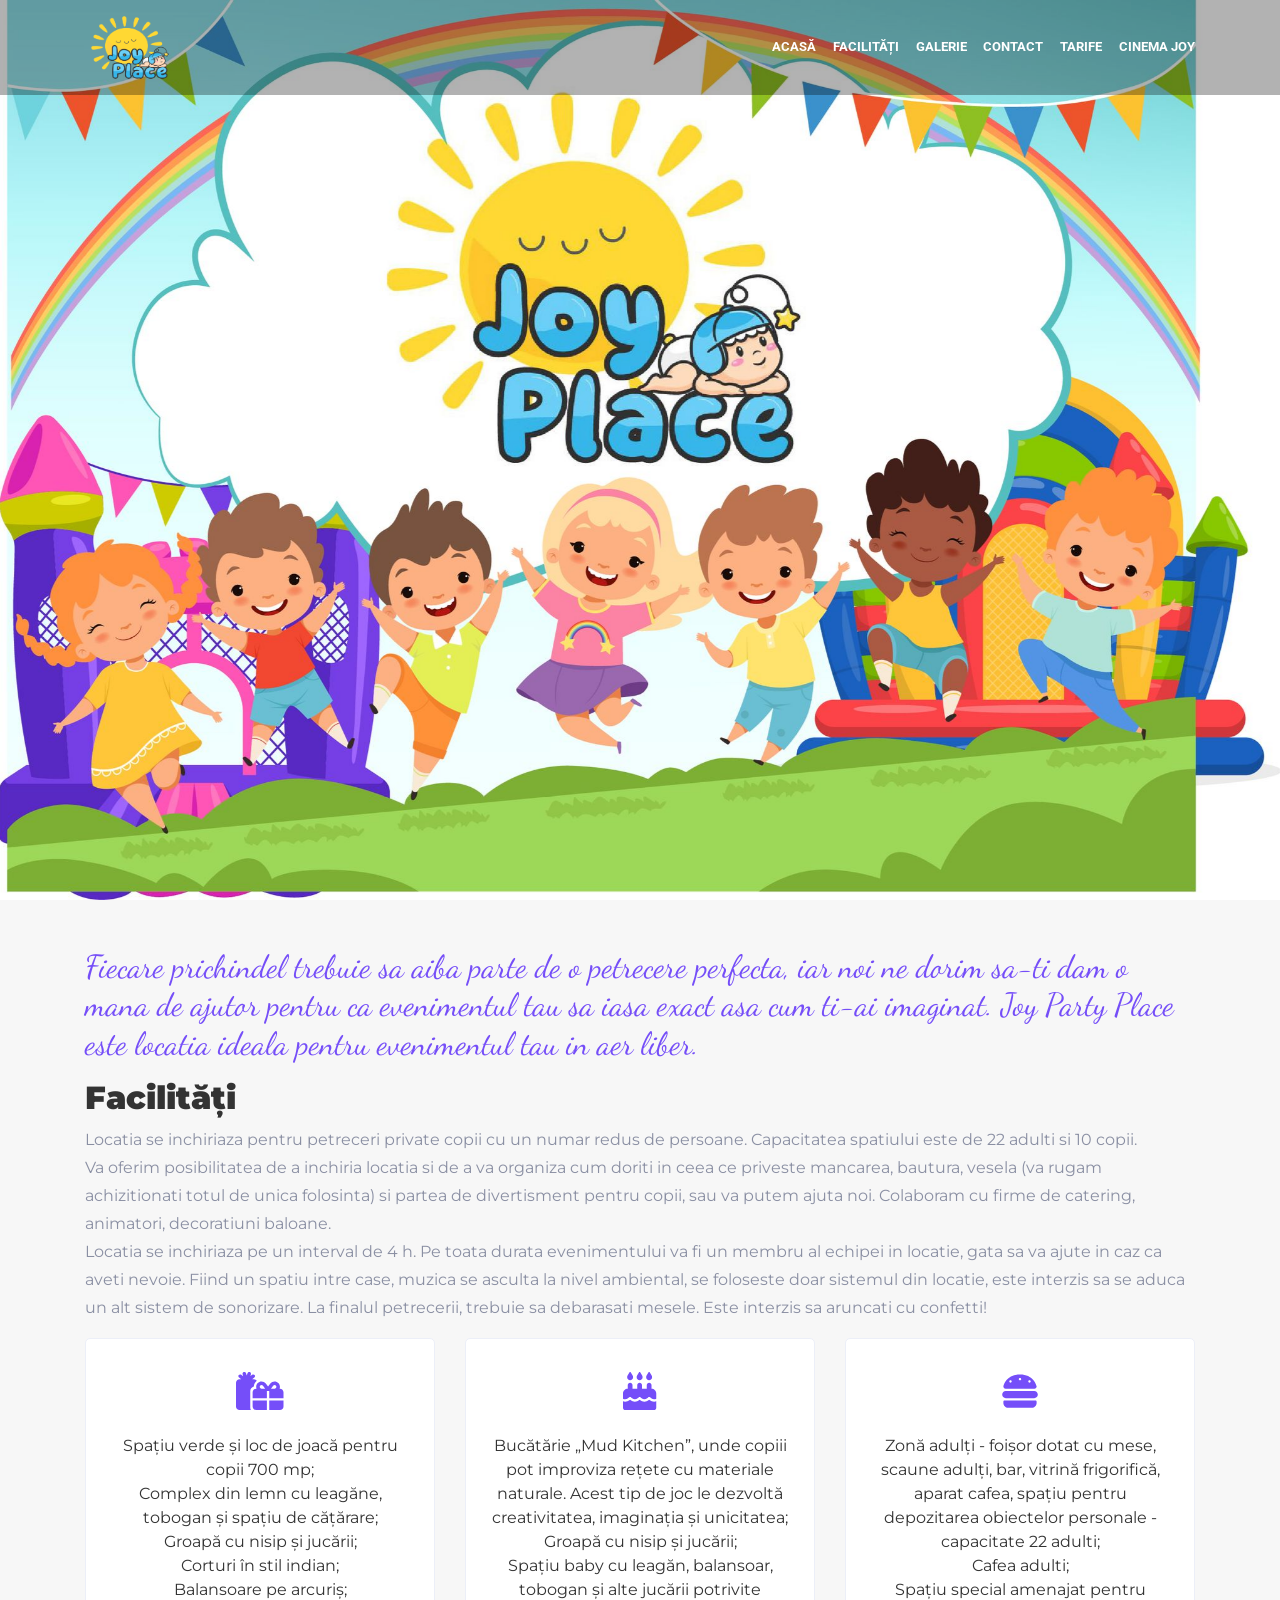
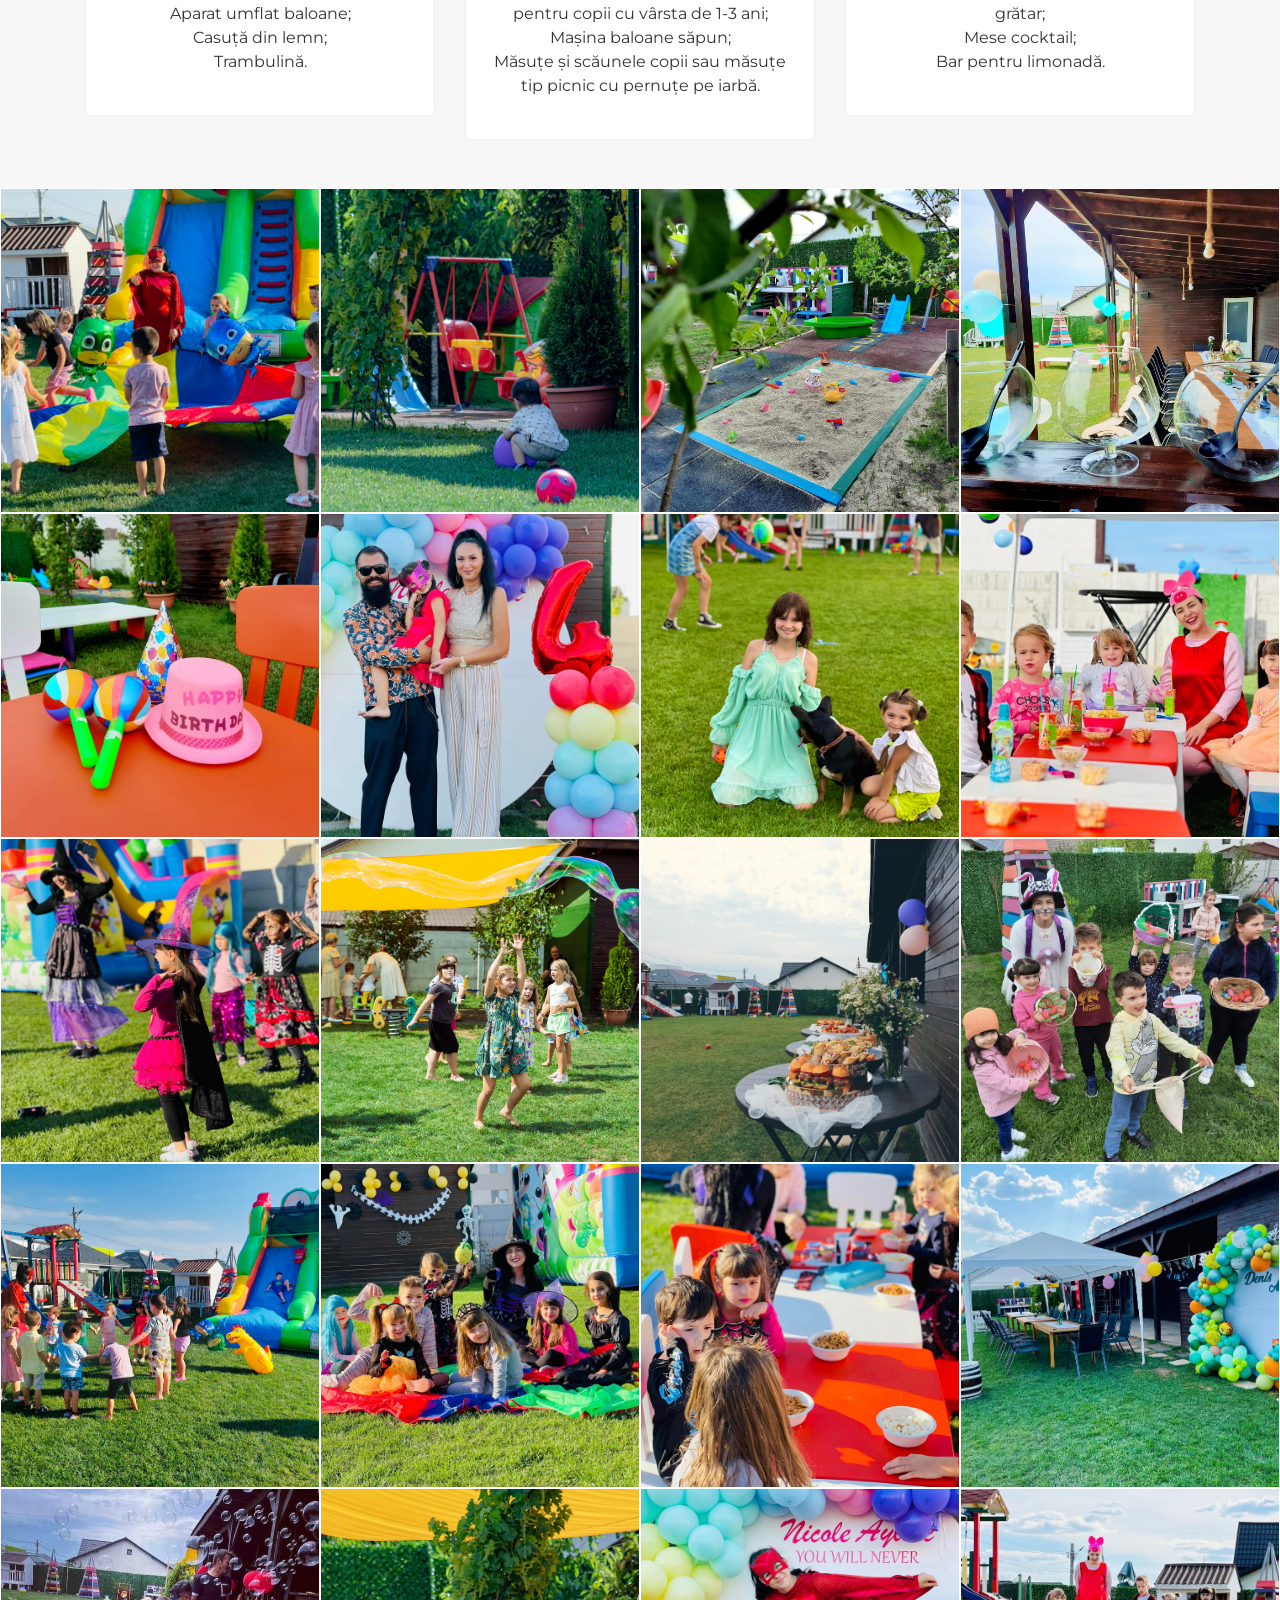
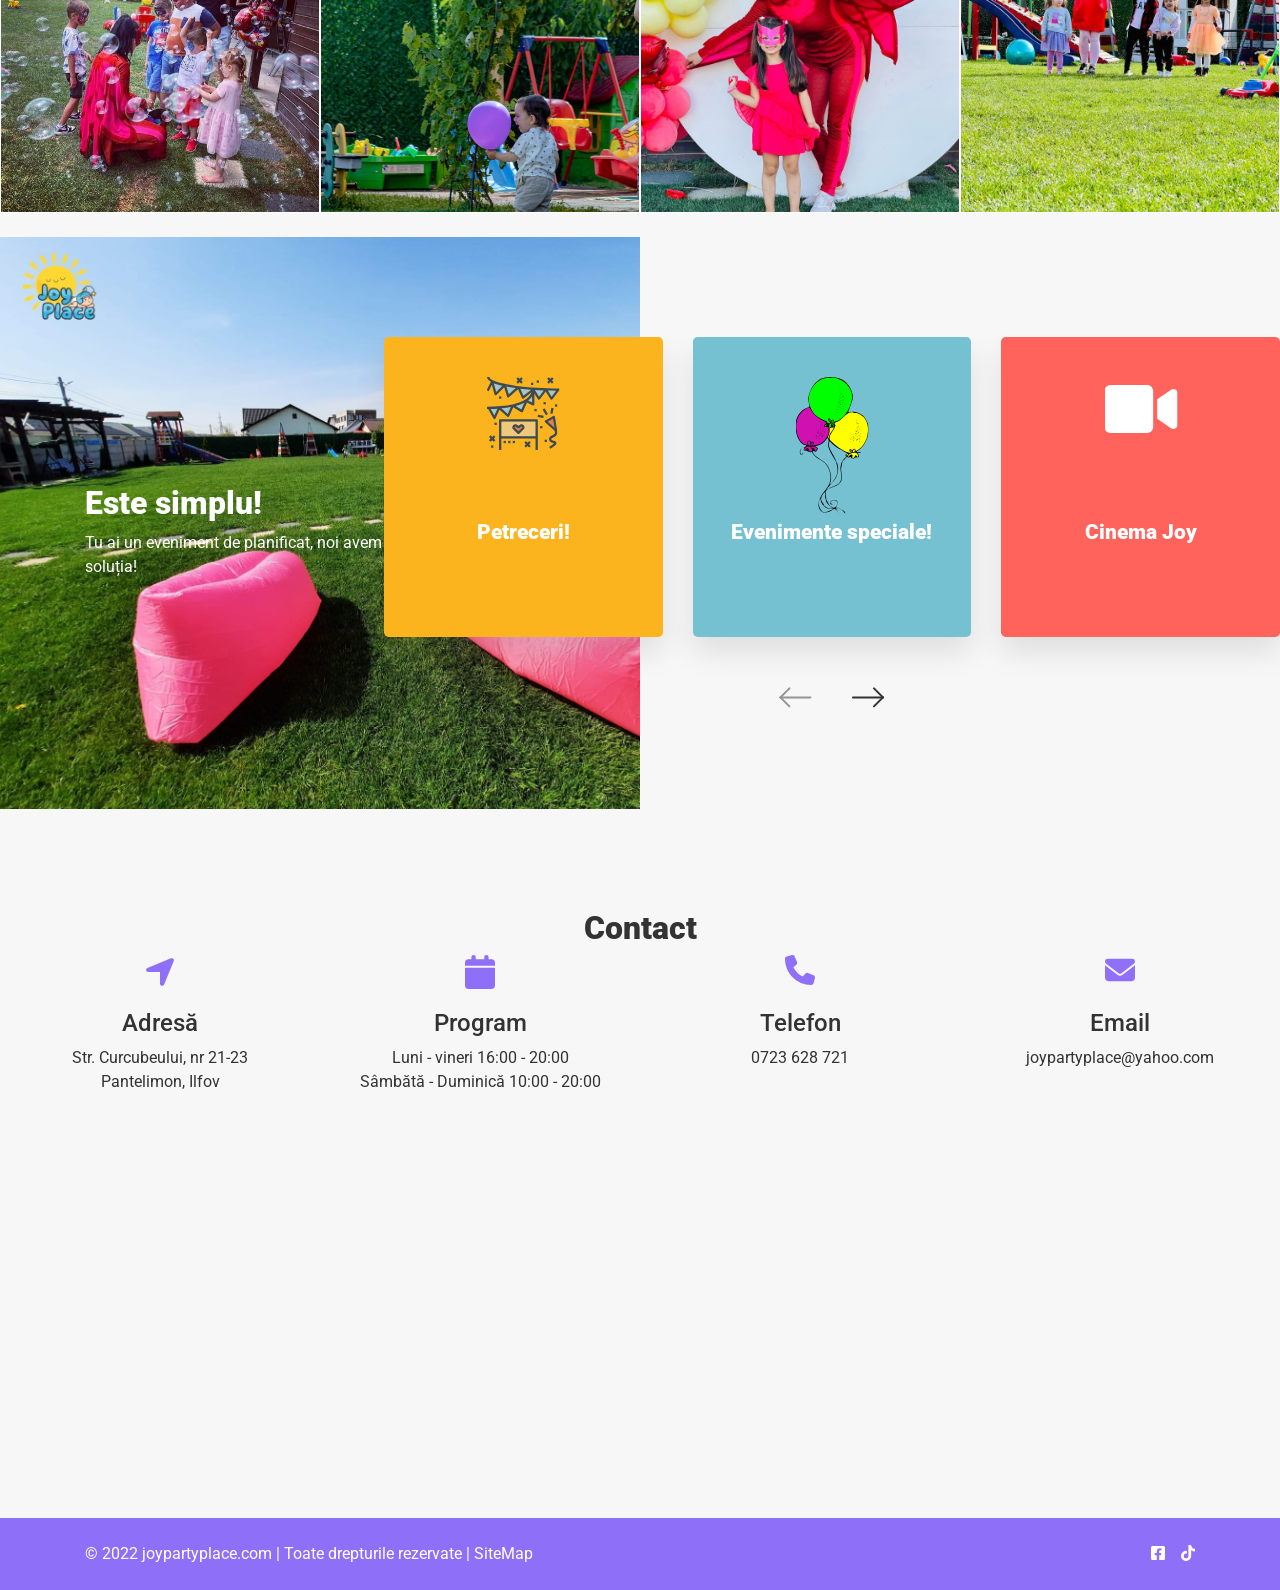
==== commit 678a36c1: "Socials links and preview" ====
--- a/index.html
+++ b/index.html
@@ -5,7 +5,6 @@
     <meta charset="utf-8">
     <meta name="viewport" content="width=device-width, initial-scale=1">
 
-    <link rel="shortcut icon" href="favicon.png" type="image/x-icon">
     <link rel="stylesheet" href="https://fonts.googleapis.com/css?family=Roboto:400,700,900">
     <link rel="stylesheet" href="https://fonts.googleapis.com/css?family=Montserrat:400,700">
     <link rel="stylesheet" href="https://fonts.googleapis.com/css?family=Dancing+Script:400,700">
@@ -20,8 +19,12 @@
     <script defer src="./brands.min.js"></script>
 
     <title>Joy party place</title>
+    <link rel="icon" href="Joy_Palace_Logo_test.png" type="image/x-icon">
+    <meta name="thumbnail" content="previewImage.png">
     <meta name="description"
-        content="Joy party place este locul ideal unde poți organiza o petrecere pentru cei dragi.">
+        content="Joy Party Place este locația ideală pentru petreceri copii în aer liber.
+        Este locul perfect pentru jocuri creative, unde copiii își pot lăsa imaginația să
+        zburde.">
 </head>
 
 <body class="pxp-dark-mode">
@@ -236,87 +239,87 @@
 
             <div class="pxp-single-property-gallery" itemscope itemtype="http://schema.org/ImageGallery">
                 <figure itemprop="associatedMedia" itemscope itemtype="http://schema.org/ImageObject">
-                    <a href="./1.jpg" itemprop="contentUrl" data-size="1920x1459" class="pxp-cover"
+                    <a href="./1.jpg" itemprop="contentUrl" data-size="960x720" class="pxp-cover"
                         style="background-image: url(./1.jpg);"></a>
                 </figure>
                 <figure itemprop="associatedMedia" itemscope itemtype="http://schema.org/ImageObject">
-                    <a href="./2.jpg" itemprop="contentUrl" data-size="1920x2560" class="pxp-cover"
+                    <a href="./2.jpg" itemprop="contentUrl" data-size="1748x2048" class="pxp-cover"
                         style="background-image: url(./2.jpg);"></a>
                 </figure>
                 <figure itemprop="associatedMedia" itemscope itemtype="http://schema.org/ImageObject">
-                    <a href="./3.jpg" itemprop="contentUrl" data-size="1920x1280" class="pxp-cover"
+                    <a href="./3.jpg" itemprop="contentUrl" data-size="2000x1500" class="pxp-cover"
                         style="background-image: url(./3.jpg);"></a>
                 </figure>
                 <figure itemprop="associatedMedia" itemscope itemtype="http://schema.org/ImageObject">
-                    <a href="./4.jpg" itemprop="contentUrl" data-size="1920x1280" class="pxp-cover"
+                    <a href="./4.jpg" itemprop="contentUrl" data-size="1600x1200" class="pxp-cover"
                         style="background-image: url(./4.jpg);"></a>
                 </figure>
 
                 <figure itemprop="associatedMedia" itemscope itemtype="http://schema.org/ImageObject">
-                    <a href="./5.jpg" itemprop="contentUrl" data-size="1280x1280" class="pxp-cover"
+                    <a href="./5.jpg" itemprop="contentUrl" data-size="1500x2000" class="pxp-cover"
                         style="background-image: url(./5.jpg);"></a>
                 </figure>
                 <figure itemprop="associatedMedia" itemscope itemtype="http://schema.org/ImageObject">
-                    <a href="./6.jpg" itemprop="contentUrl" data-size="1920x2560" class="pxp-cover"
+                    <a href="./6.jpg" itemprop="contentUrl" data-size="1536x2048" class="pxp-cover"
                         style="background-image: url(./6.jpg);"></a>
                 </figure>
                 <figure itemprop="associatedMedia" itemscope itemtype="http://schema.org/ImageObject">
-                    <a href="./7.jpg" itemprop="contentUrl" data-size="1920x2560" class="pxp-cover"
+                    <a href="./7.jpg" itemprop="contentUrl" data-size="1536x2048" class="pxp-cover"
                         style="background-image: url(./7.jpg);"></a>
                 </figure>
                 <figure itemprop="associatedMedia" itemscope itemtype="http://schema.org/ImageObject">
-                    <a href="./8.jpg" itemprop="contentUrl" data-size="1920x1280" class="pxp-cover"
+                    <a href="./8.jpg" itemprop="contentUrl" data-size="1024x768" class="pxp-cover"
                         style="background-image: url(./8.jpg);"></a>
                 </figure>
 
                 <figure itemprop="associatedMedia" itemscope itemtype="http://schema.org/ImageObject">
-                    <a href="./9.jpg" itemprop="contentUrl" data-size="1280x1280" class="pxp-cover"
+                    <a href="./9.jpg" itemprop="contentUrl" data-size="1536x2048" class="pxp-cover"
                         style="background-image: url(./9.jpg);"></a>
                 </figure>
                 <figure itemprop="associatedMedia" itemscope itemtype="http://schema.org/ImageObject">
-                    <a href="./10.jpg" itemprop="contentUrl" data-size="1920x1459" class="pxp-cover"
+                    <a href="./10.jpg" itemprop="contentUrl" data-size="3000x2003" class="pxp-cover"
                         style="background-image: url(./10.jpg);"></a>
                 </figure>
                 <figure itemprop="associatedMedia" itemscope itemtype="http://schema.org/ImageObject">
-                    <a href="./11.jpg" itemprop="contentUrl" data-size="1920x2560" class="pxp-cover"
+                    <a href="./11.jpg" itemprop="contentUrl" data-size="1512x2016" class="pxp-cover"
                         style="background-image: url(./11.jpg);"></a>
                 </figure>
                 <figure itemprop="associatedMedia" itemscope itemtype="http://schema.org/ImageObject">
-                    <a href="./12.jpg" itemprop="contentUrl" data-size="1920x1280" class="pxp-cover"
+                    <a href="./12.jpg" itemprop="contentUrl" data-size="2000x1500" class="pxp-cover"
                         style="background-image: url(./12.jpg);"></a>
                 </figure>
 
                 <figure itemprop="associatedMedia" itemscope itemtype="http://schema.org/ImageObject">
-                    <a href="./13.jpg" itemprop="contentUrl" data-size="1920x1280" class="pxp-cover"
+                    <a href="./13.jpg" itemprop="contentUrl" data-size="2048x1536" class="pxp-cover"
                         style="background-image: url(./13.jpg);"></a>
                 </figure>
                 <figure itemprop="associatedMedia" itemscope itemtype="http://schema.org/ImageObject">
-                    <a href="./14.jpg" itemprop="contentUrl" data-size="1420x1420" class="pxp-cover"
+                    <a href="./14.jpg" itemprop="contentUrl" data-size="1512x2016" class="pxp-cover"
                         style="background-image: url(./14.jpg);"></a>
                 </figure>
                 <figure itemprop="associatedMedia" itemscope itemtype="http://schema.org/ImageObject">
-                    <a href="./15.jpg" itemprop="contentUrl" data-size="1920x2560" class="pxp-cover"
+                    <a href="./15.jpg" itemprop="contentUrl" data-size="1536x2048" class="pxp-cover"
                         style="background-image: url(./15.jpg);"></a>
                 </figure>
                 <figure itemprop="associatedMedia" itemscope itemtype="http://schema.org/ImageObject">
-                    <a href="./16.jpg" itemprop="contentUrl" data-size="1920x1280" class="pxp-cover"
+                    <a href="./16.jpg" itemprop="contentUrl" data-size="2048x1536" class="pxp-cover"
                         style="background-image: url(./16.jpg);"></a>
                 </figure>
 
                 <figure itemprop="associatedMedia" itemscope itemtype="http://schema.org/ImageObject">
-                    <a href="./17.jpg" itemprop="contentUrl" data-size="1280x1280" class="pxp-cover"
+                    <a href="./17.jpg" itemprop="contentUrl" data-size="1080x1350" class="pxp-cover"
                         style="background-image: url(./17.jpg);"></a>
                 </figure>
                 <figure itemprop="associatedMedia" itemscope itemtype="http://schema.org/ImageObject">
-                    <a href="./18.jpg" itemprop="contentUrl" data-size="1280x1280" class="pxp-cover"
+                    <a href="./18.jpg" itemprop="contentUrl" data-size="1226x2048" class="pxp-cover"
                         style="background-image: url(./18.jpg);"></a>
                 </figure>
                 <figure itemprop="associatedMedia" itemscope itemtype="http://schema.org/ImageObject">
-                    <a href="./19.jpg" itemprop="contentUrl" data-size="1920x2560" class="pxp-cover"
+                    <a href="./19.jpg" itemprop="contentUrl" data-size="1512x2016" class="pxp-cover"
                         style="background-image: url(./19.jpg);"></a>
                 </figure>
                 <figure itemprop="associatedMedia" itemscope itemtype="http://schema.org/ImageObject">
-                    <a href="./20.jpg" itemprop="contentUrl" data-size="1620x1280" class="pxp-cover"
+                    <a href="./20.jpg" itemprop="contentUrl" data-size="1024x768" class="pxp-cover"
                         style="background-image: url(./20.jpg);"></a>
                 </figure>
             </div>
@@ -436,12 +439,11 @@
         <div class="container">
             <div class="row">
                 <div class="col-sm-12 col-md-6">
-                    © 2022 joypartyplace.com | Toate drepturile rezervate | <a href="#">SiteMap</a>
+                    © 2022 joypartyplace.com | Toate drepturile rezervate | SiteMap
                 </div>
                 <div class="col-sm-12 col-md-6 second-part">
-                    <a href="#"><i class="fa-brands fa-square-facebook"></i></a> &nbsp;&nbsp;
-                    <a href="#"><i class="fa-brands fa-square-instagram"></i></a> &nbsp;&nbsp;
-                    <a href="#"><i class="fa-brands fa-tiktok"></i></a>
+                    <a href="https://www.facebook.com/JoyPlacePantelimon/"><i class="fa-brands fa-square-facebook"></i></a> &nbsp;&nbsp;
+                    <a href="https://www.tiktok.com/@joy.party.place"><i class="fa-brands fa-tiktok"></i></a>
                 </div>
             </div>
         </div>
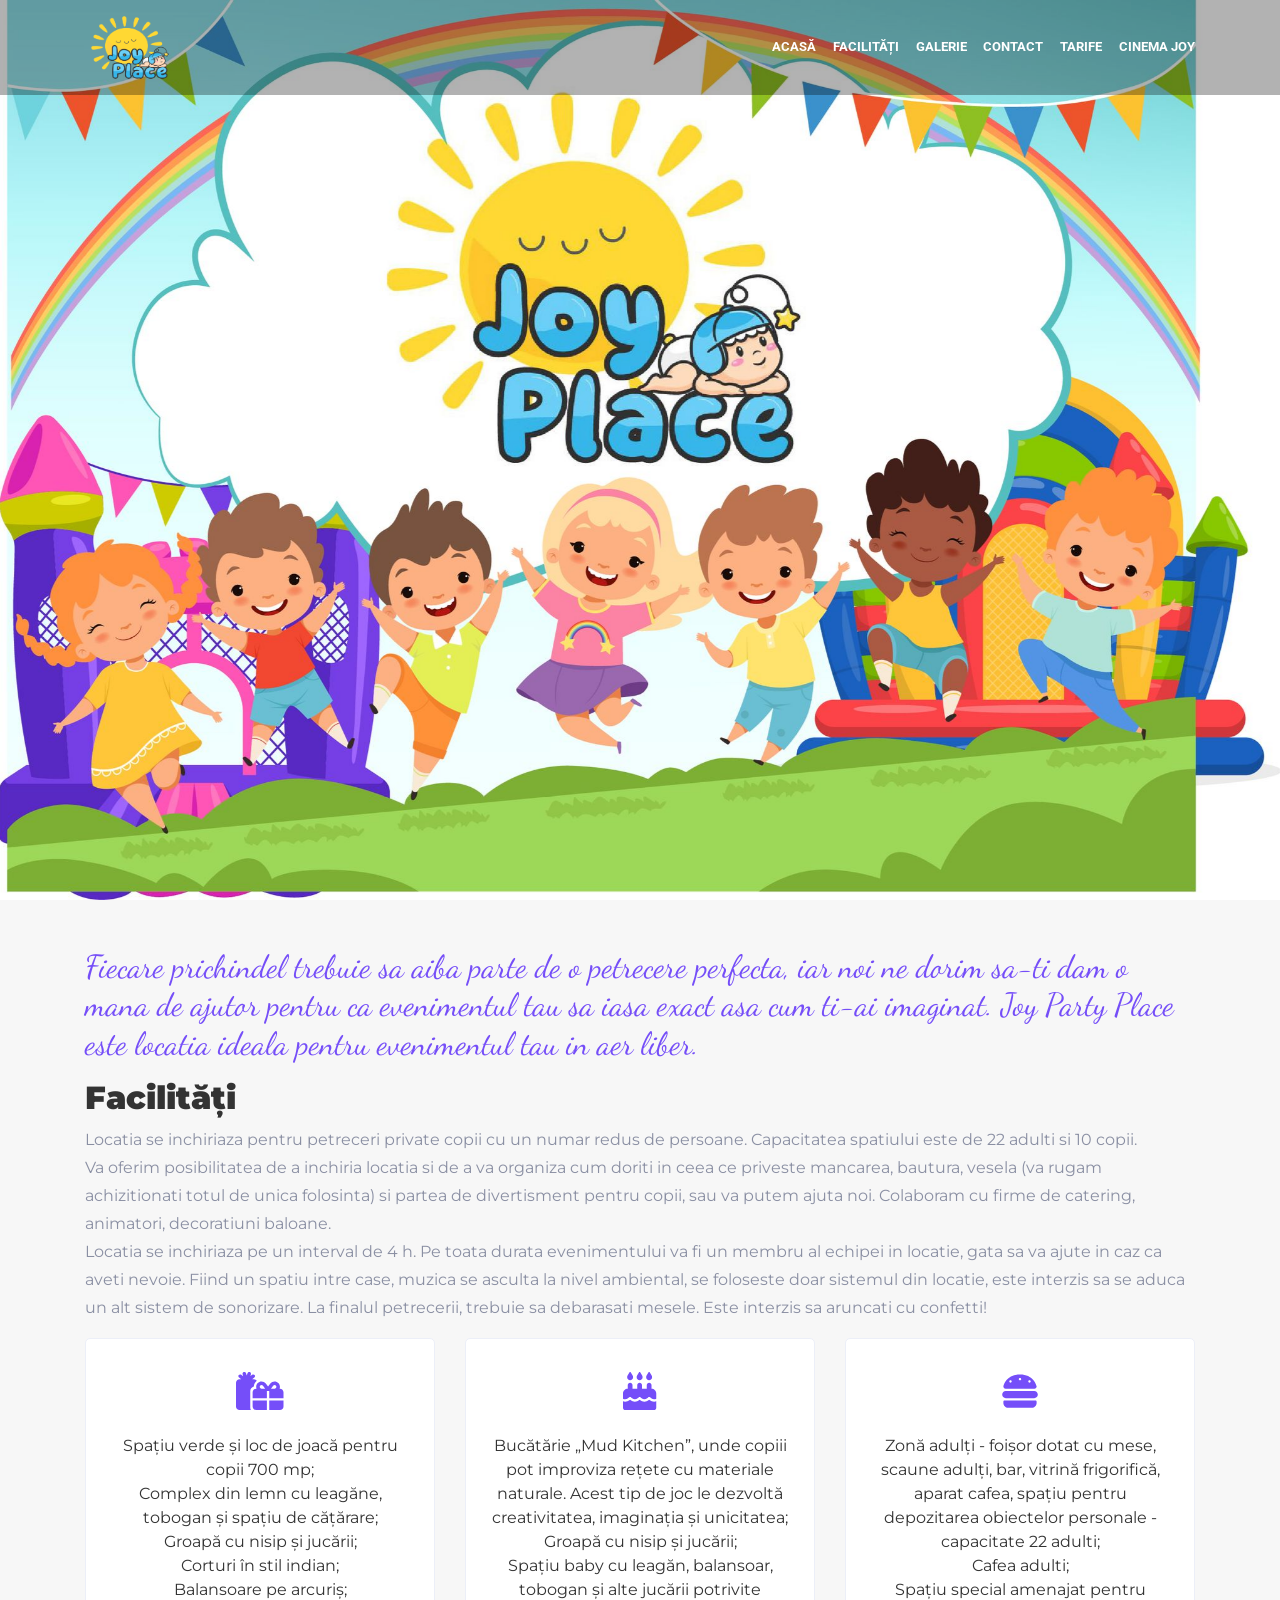
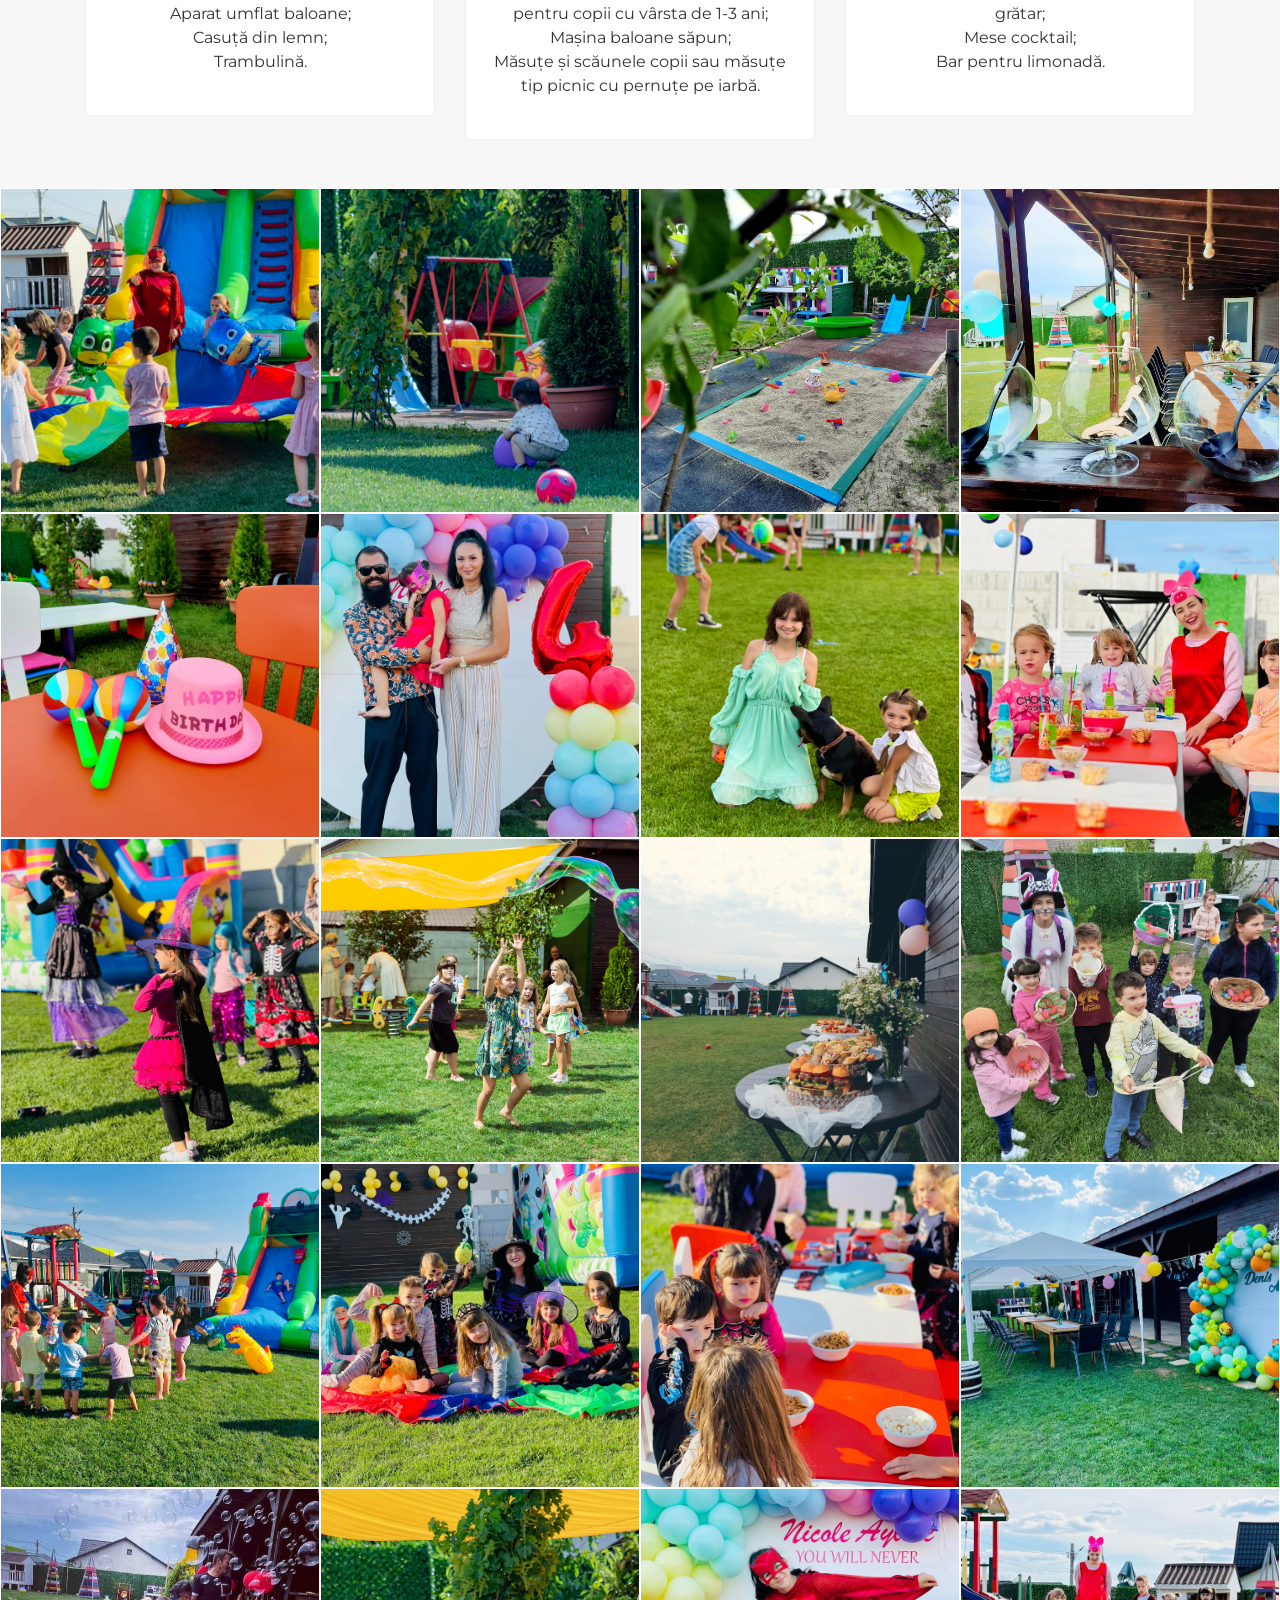
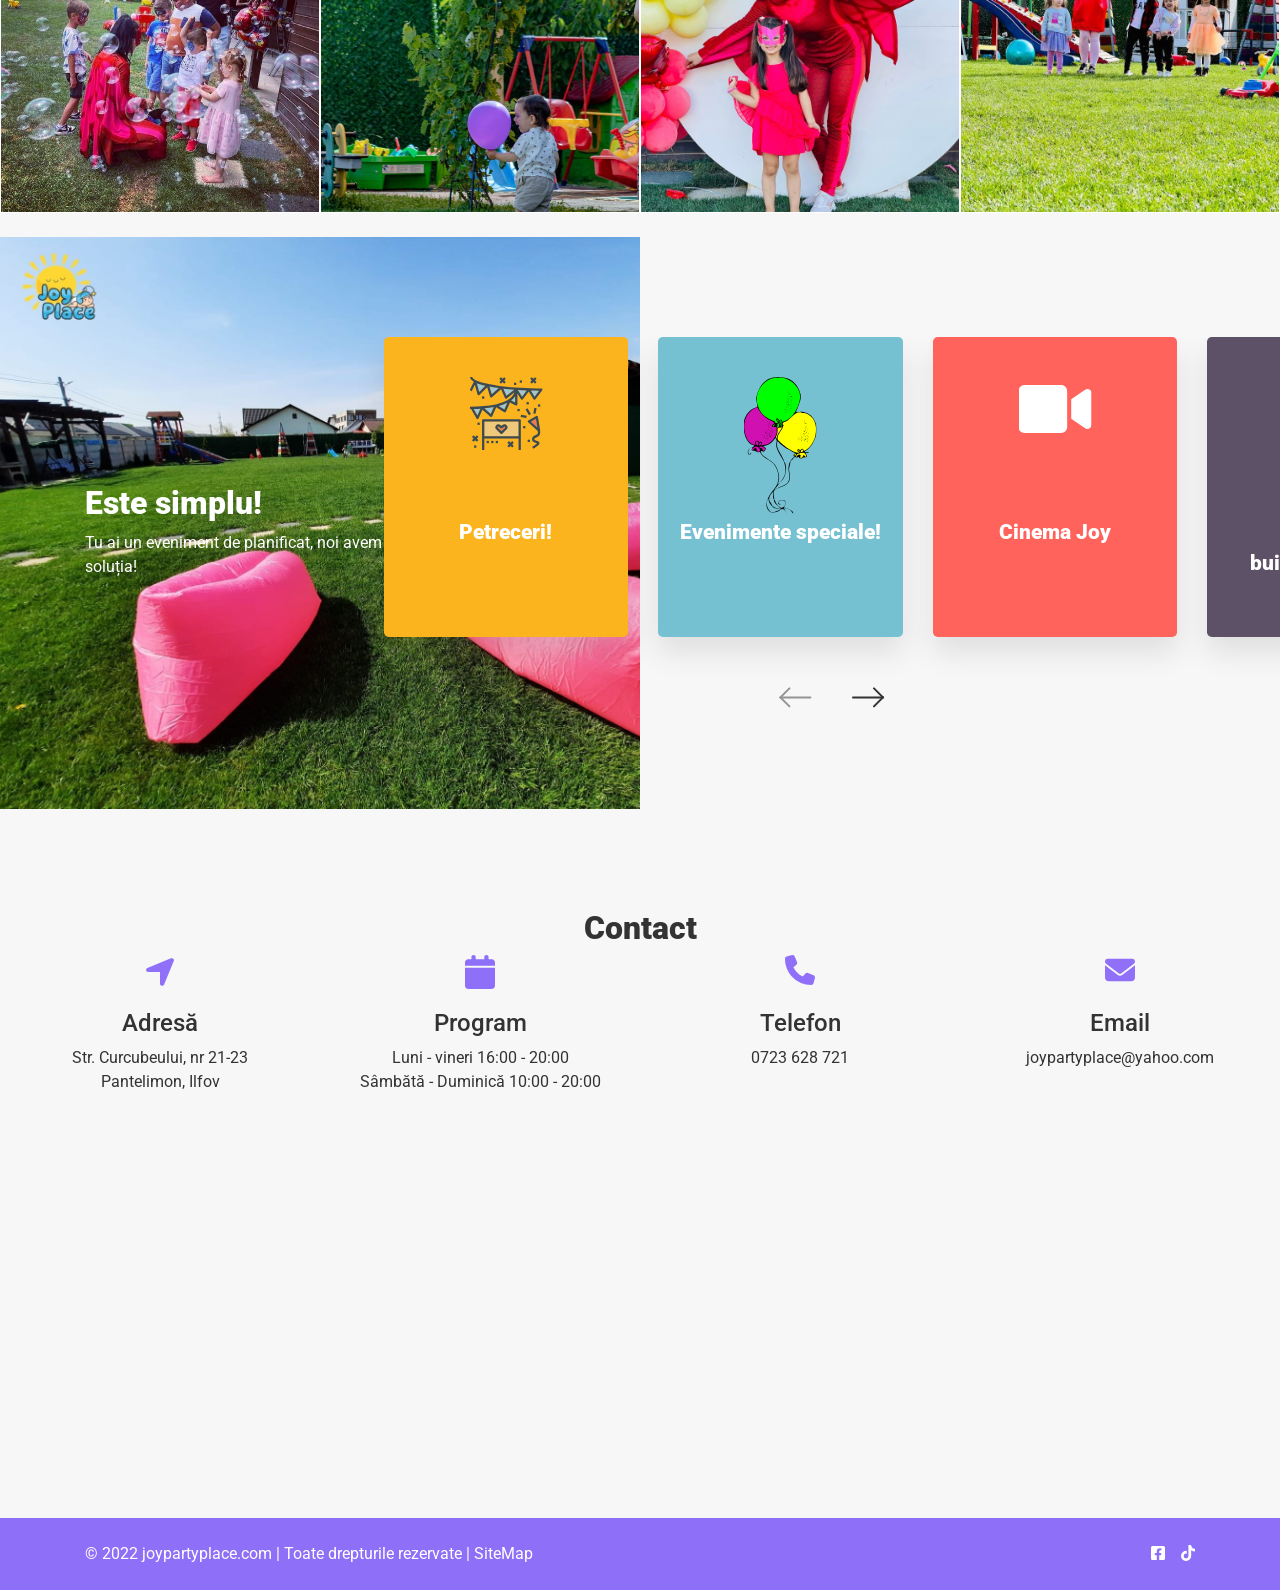
==== commit d17de1dc: "Add canonical links, fix anchor tags" ====
--- a/index.html
+++ b/index.html
@@ -19,6 +19,7 @@
     <script defer src="./brands.min.js"></script>
 
     <title>Joy party place</title>
+    <link rel="canonical" href="https://www.joypartyplace.com/">
     <link rel="icon" href="Joy_Palace_Logo_test.png" type="image/x-icon">
     <meta name="thumbnail" content="previewImage.png">
     <meta name="description"
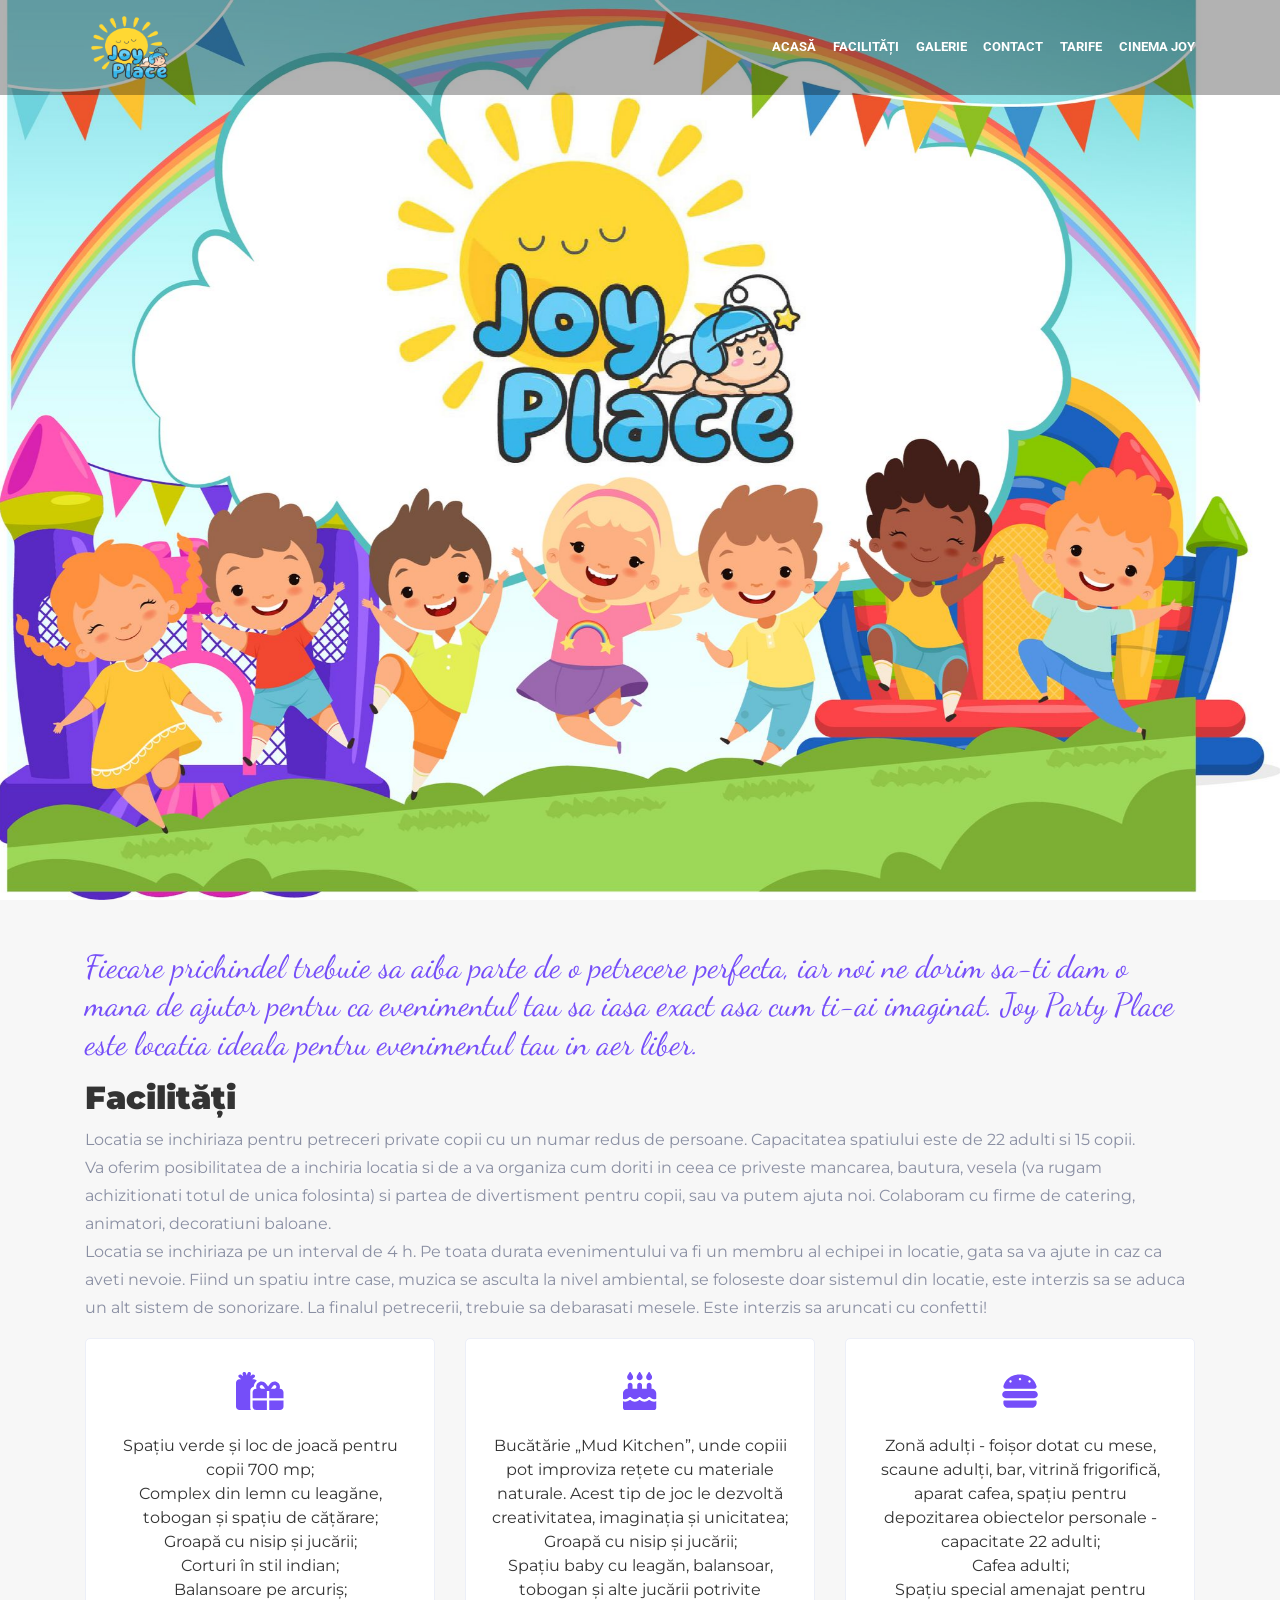
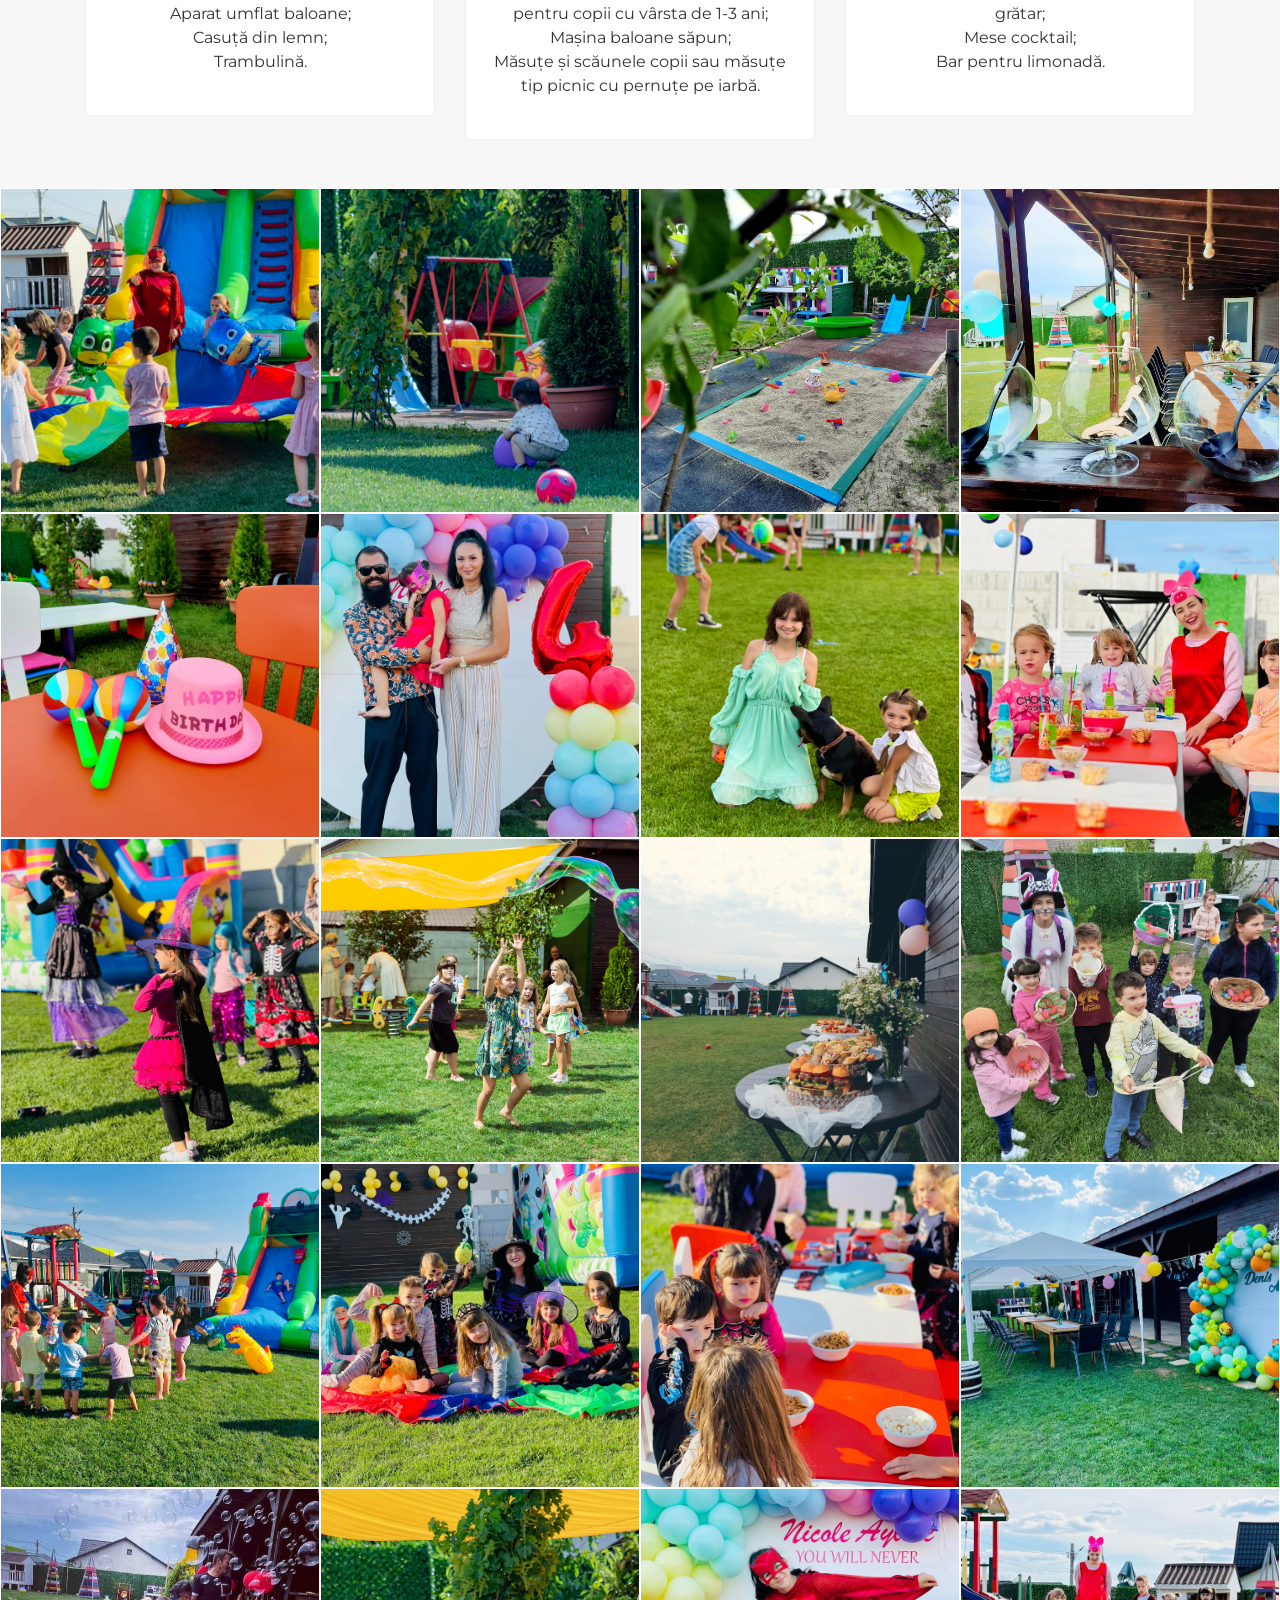
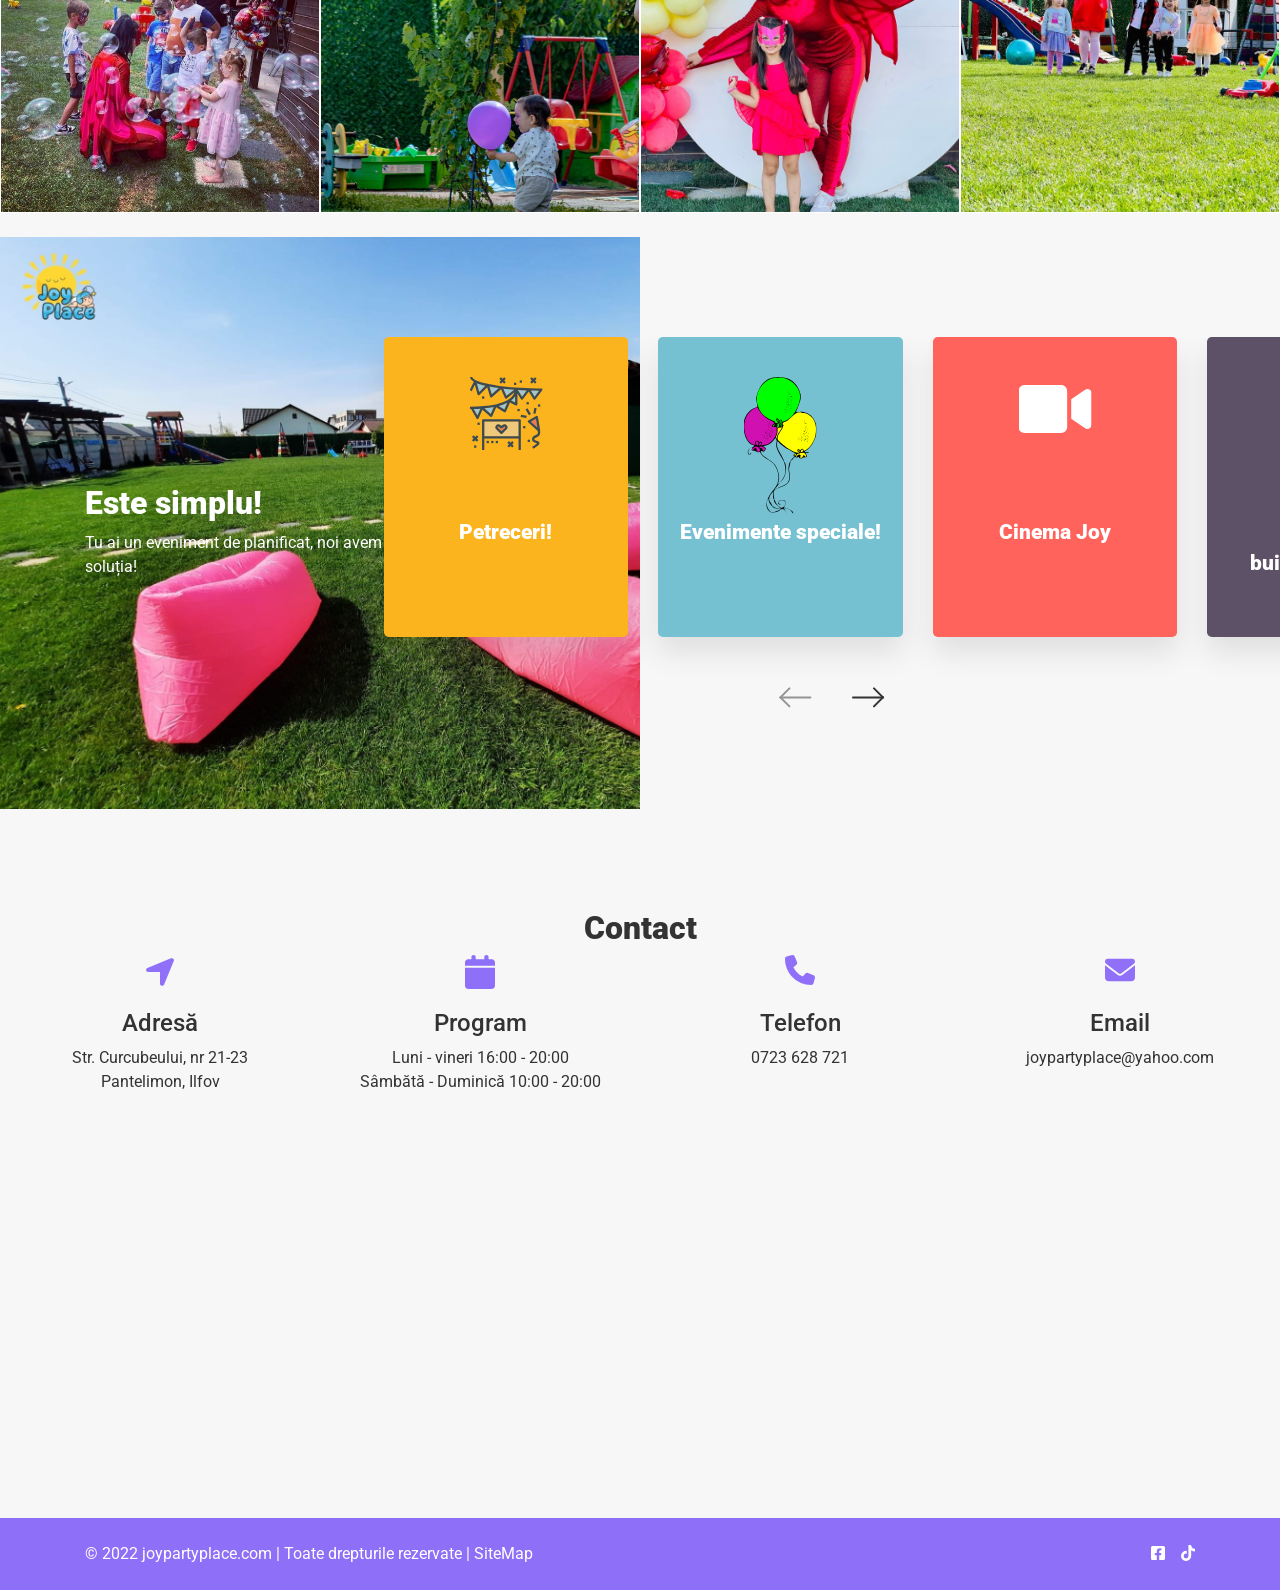
==== commit df1b7745: "Update pricings" ====
--- a/index.html
+++ b/index.html
@@ -22,8 +22,7 @@
     <link rel="canonical" href="https://www.joypartyplace.com/">
     <link rel="icon" href="Joy_Palace_Logo_test.png" type="image/x-icon">
     <meta name="thumbnail" content="previewImage.png">
-    <meta name="description"
-        content="Joy Party Place este locația ideală pentru petreceri copii în aer liber.
+    <meta name="description" content="Joy Party Place este locația ideală pentru petreceri copii în aer liber.
         Este locul perfect pentru jocuri creative, unde copiii își pot lăsa imaginația să
         zburde.">
 </head>
@@ -83,8 +82,8 @@
                             </div> -->
                         </div>
                         <div class="carousel-item" data-slide="1">
-                            <div class="pxp-hero-bg pxp-cover"
-                                style="background-image: url(./poza\ 1\ -\ acasa.jpg);"></div>
+                            <div class="pxp-hero-bg pxp-cover" style="background-image: url(./poza\ 1\ -\ acasa.jpg);">
+                            </div>
                             <div class="text-2 text">
                                 <p>
                                     Joy Party Place este locația ideală pentru petreceri copii în aer liber.
@@ -94,8 +93,8 @@
                             </div>
                         </div>
                         <div class="carousel-item" data-slide="2">
-                            <div class="pxp-hero-bg pxp-cover"
-                                style="background-image: url(./poza\ 2\ -\ acasa.jpg);"></div>
+                            <div class="pxp-hero-bg pxp-cover" style="background-image: url(./poza\ 2\ -\ acasa.jpg);">
+                            </div>
                             <div class="text-3 text">
                                 <p>
                                     Jocul creativ are un impact pozitiv asupra dezvoltării fizice și cognitive.
@@ -103,8 +102,8 @@
                             </div>
                         </div>
                         <div class="carousel-item text" data-slide="3">
-                            <div class="pxp-hero-bg pxp-cover"
-                                style="background-image: url(./poza\ 3\ -\ acasa.jpg);"></div>
+                            <div class="pxp-hero-bg pxp-cover" style="background-image: url(./poza\ 3\ -\ acasa.jpg);">
+                            </div>
                             <div class="text-4 text">
                                 <p>Ai un eveniment de planificat? Contactează-ne și hai să stabilim toate detaliile unei
                                     petreceri de neuitat!</p>
@@ -148,20 +147,20 @@
             </div>
         </div>
 
-        
+
         <div id="facilities" class="mt-5 container">
             <div class="row justify-content-center">
                 <div class="col-lg-12">
                     <p class="text-different">
                         Fiecare prichindel trebuie sa aiba parte de o petrecere perfecta, iar noi ne dorim sa-ti dam
                         o mana de ajutor pentru ca evenimentul tau sa iasa exact asa cum ti-ai imaginat.
-                        Joy Party Place este locatia ideala pentru evenimentul tau in aer liber. 
+                        Joy Party Place este locatia ideala pentru evenimentul tau in aer liber.
                     </p>
                     <div class="section-title pb-30">
                         <h2 class="pxp-section-h2">Facilități</h2>
                         <p> Locatia se
                             inchiriaza pentru petreceri private copii cu un numar redus de persoane. Capacitatea
-                            spatiului este de 22 adulti si 10 copii.<br>
+                            spatiului este de 22 adulti si 15 copii.<br>
                             Va oferim posibilitatea de a inchiria locatia si de a va organiza cum doriti in ceea ce
                             priveste mancarea, bautura, vesela (va rugam achizitionati totul de unica folosinta) si
                             partea de divertisment pentru copii, sau va putem ajuta noi. Colaboram cu firme de catering,
@@ -428,8 +427,10 @@
             </div>
         </div>
         <div class="mapouter">
-            <iframe src="https://www.google.com/maps/embed?pb=!1m14!1m8!1m3!1d2847.5079126429473!2d26.2187523!3d44.4637607!3m2!1i1024!2i768!4f13.1!3m3!1m2!1s0x40b1f97e399ffabd%3A0x692dbf6be0f04ac5!2sJoy%20Party%20Place!5e0!3m2!1sro!2sro!4v1679925355462!5m2!1sro!2sro" 
-                width="100%" height="417" style="border:0;" allowfullscreen="" loading="lazy" referrerpolicy="no-referrer-when-downgrade"></iframe>
+            <iframe
+                src="https://www.google.com/maps/embed?pb=!1m14!1m8!1m3!1d2847.5079126429473!2d26.2187523!3d44.4637607!3m2!1i1024!2i768!4f13.1!3m3!1m2!1s0x40b1f97e399ffabd%3A0x692dbf6be0f04ac5!2sJoy%20Party%20Place!5e0!3m2!1sro!2sro!4v1679925355462!5m2!1sro!2sro"
+                width="100%" height="417" style="border:0;" allowfullscreen="" loading="lazy"
+                referrerpolicy="no-referrer-when-downgrade"></iframe>
         </div>
 
     </div>
@@ -443,7 +444,8 @@
                     © 2022 joypartyplace.com | Toate drepturile rezervate | SiteMap
                 </div>
                 <div class="col-sm-12 col-md-6 second-part">
-                    <a href="https://www.facebook.com/JoyPlacePantelimon/"><i class="fa-brands fa-square-facebook"></i></a> &nbsp;&nbsp;
+                    <a href="https://www.facebook.com/JoyPlacePantelimon/"><i
+                            class="fa-brands fa-square-facebook"></i></a> &nbsp;&nbsp;
                     <a href="https://www.tiktok.com/@joy.party.place"><i class="fa-brands fa-tiktok"></i></a>
                 </div>
             </div>
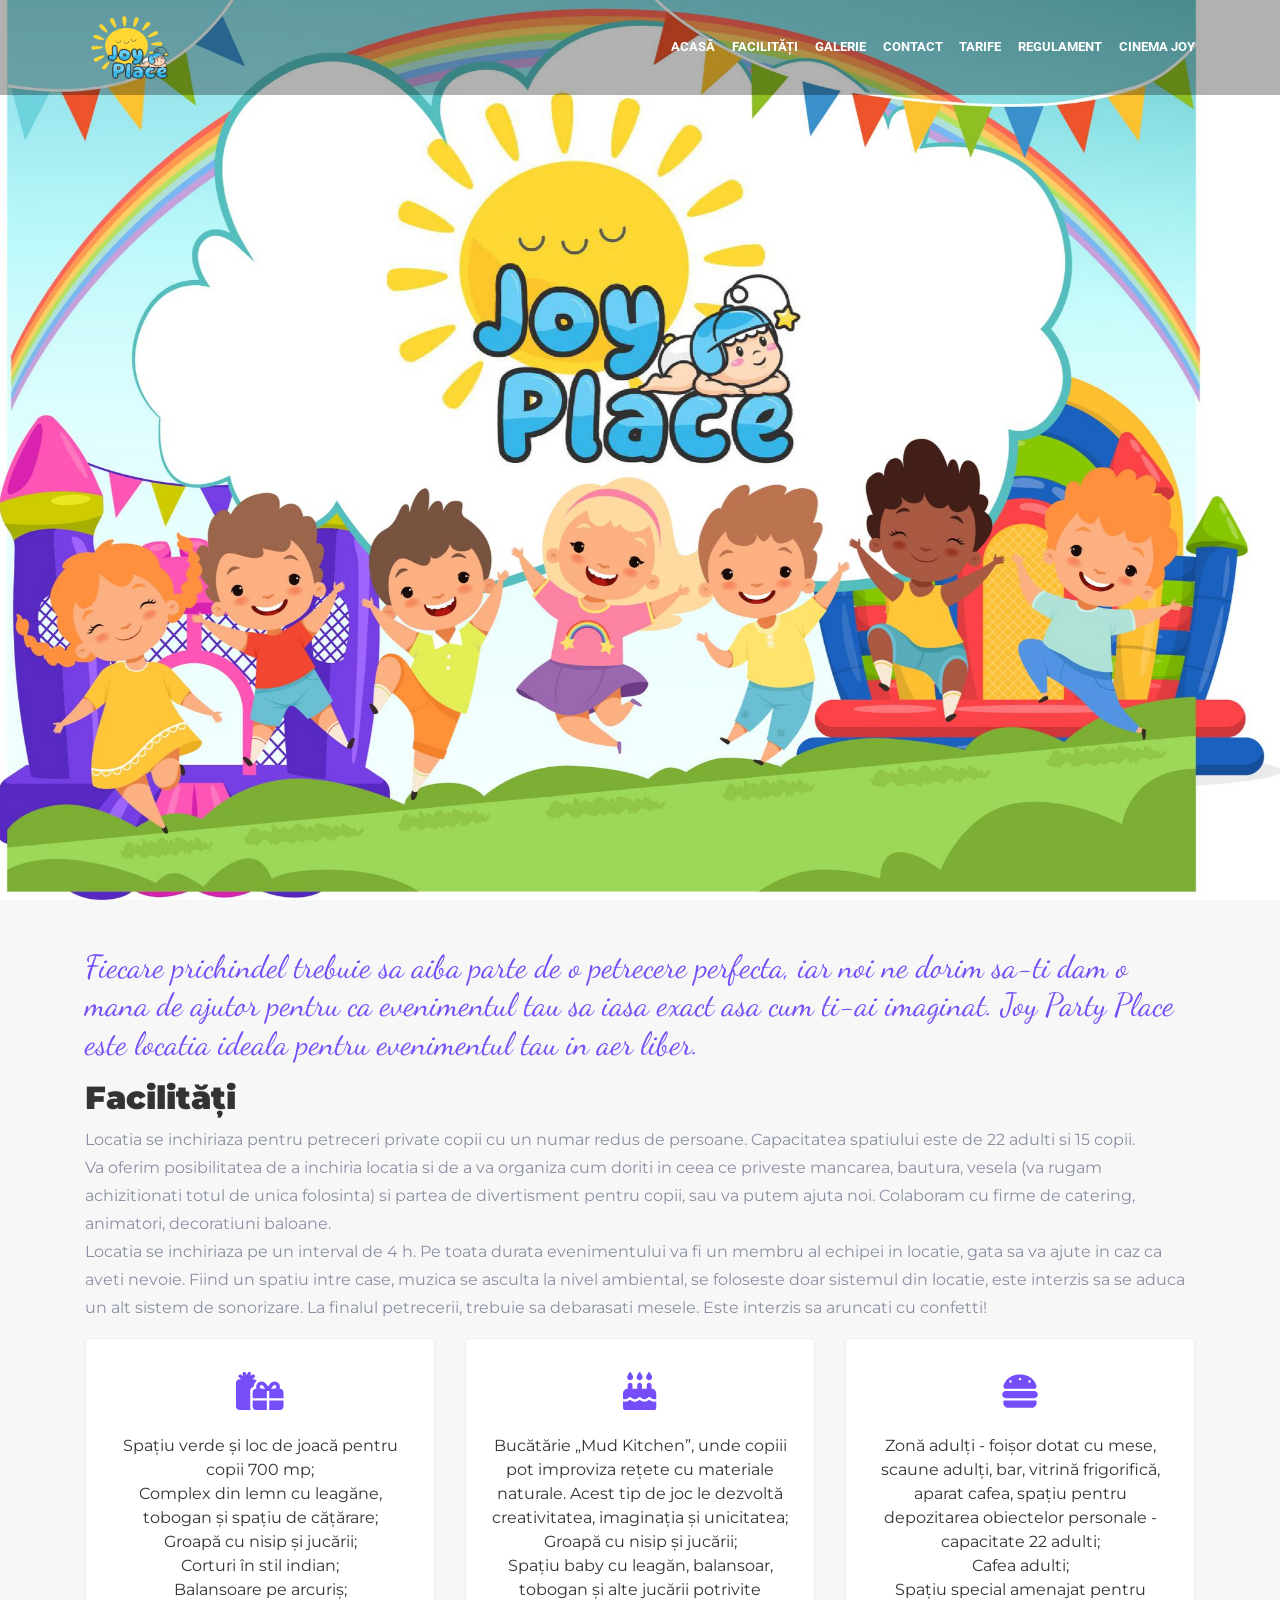
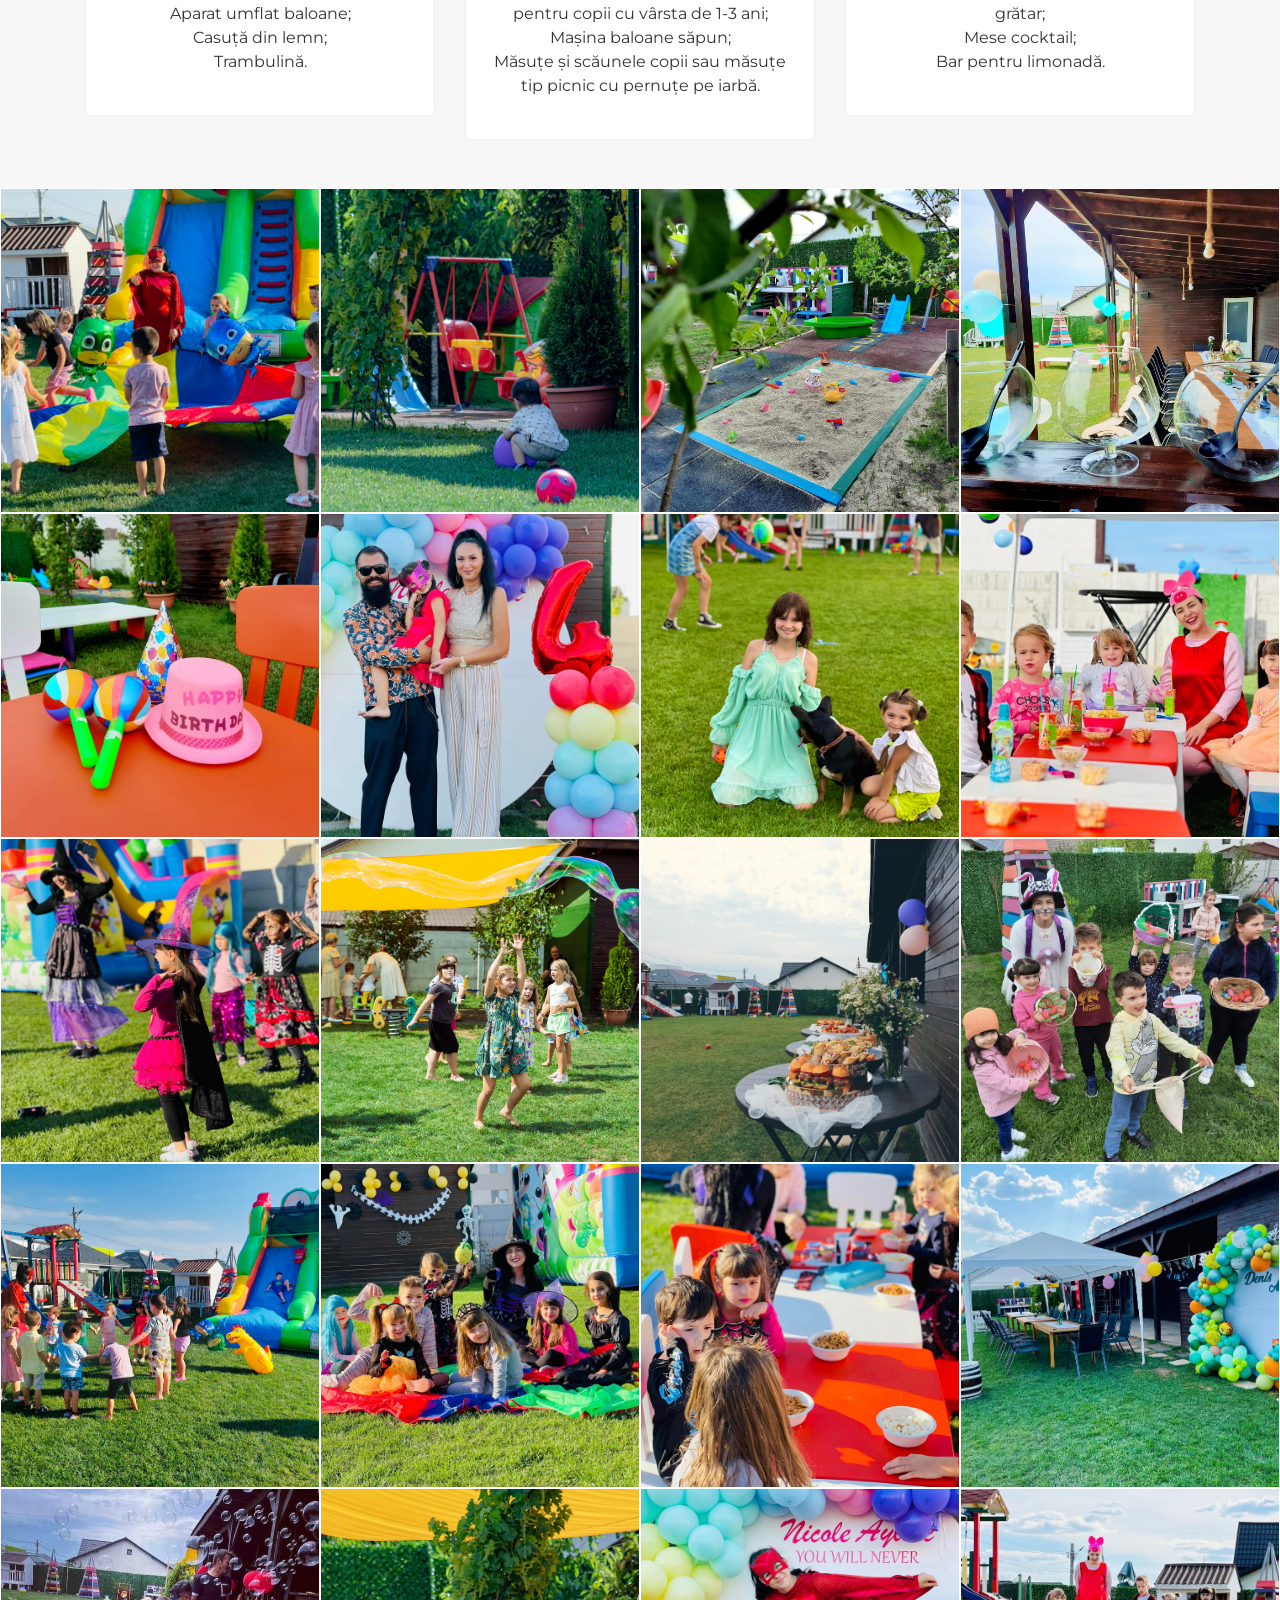
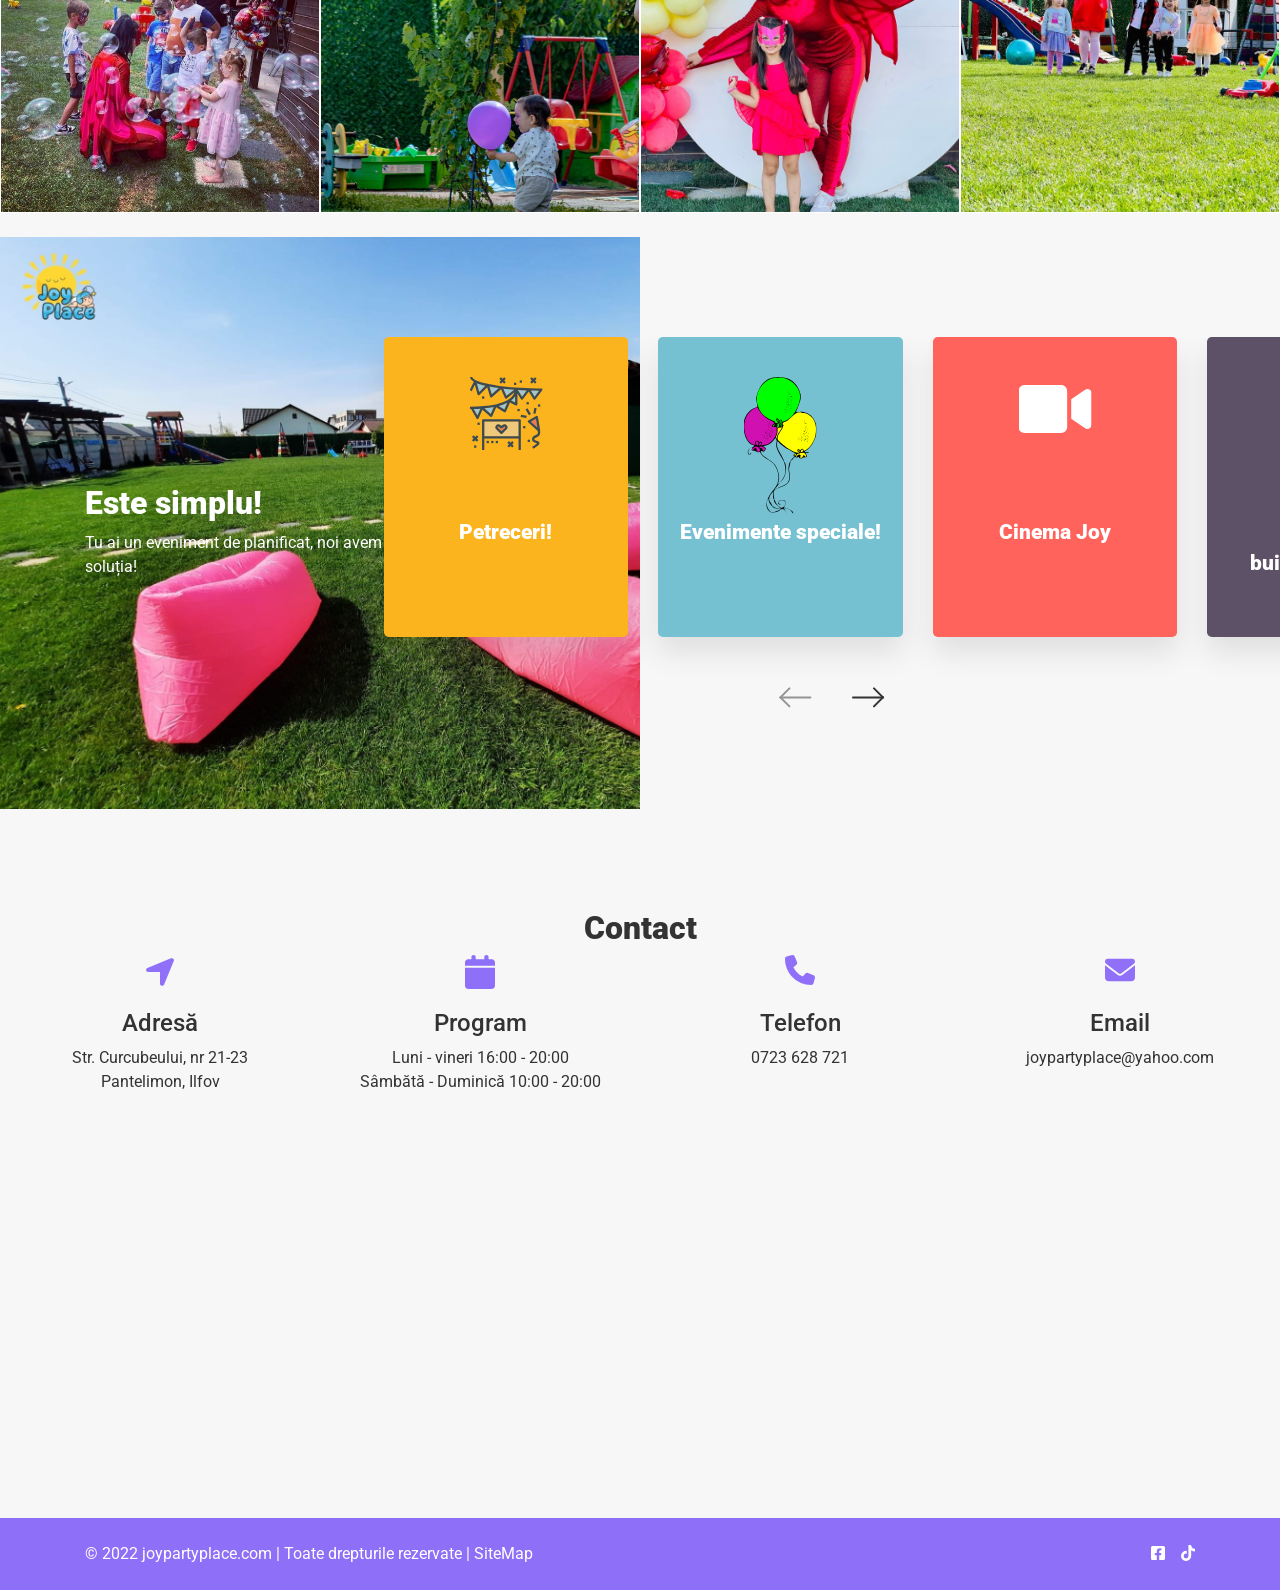
==== commit d9c080aa: "Add rules page" ====
--- a/index.html
+++ b/index.html
@@ -52,6 +52,9 @@
                         </li>
                         <li class="list-inline-item">
                             <a href="pricing.html">Tarife</a>
+                        </li>
+                        <li class="list-inline-item">
+                            <a href="rules.html">Regulament</a>
                         </li>
                         <li class="list-inline-item pxp-is-last">
                             <a href="cinema-joy.html" target="_blank">Cinema Joy</a>
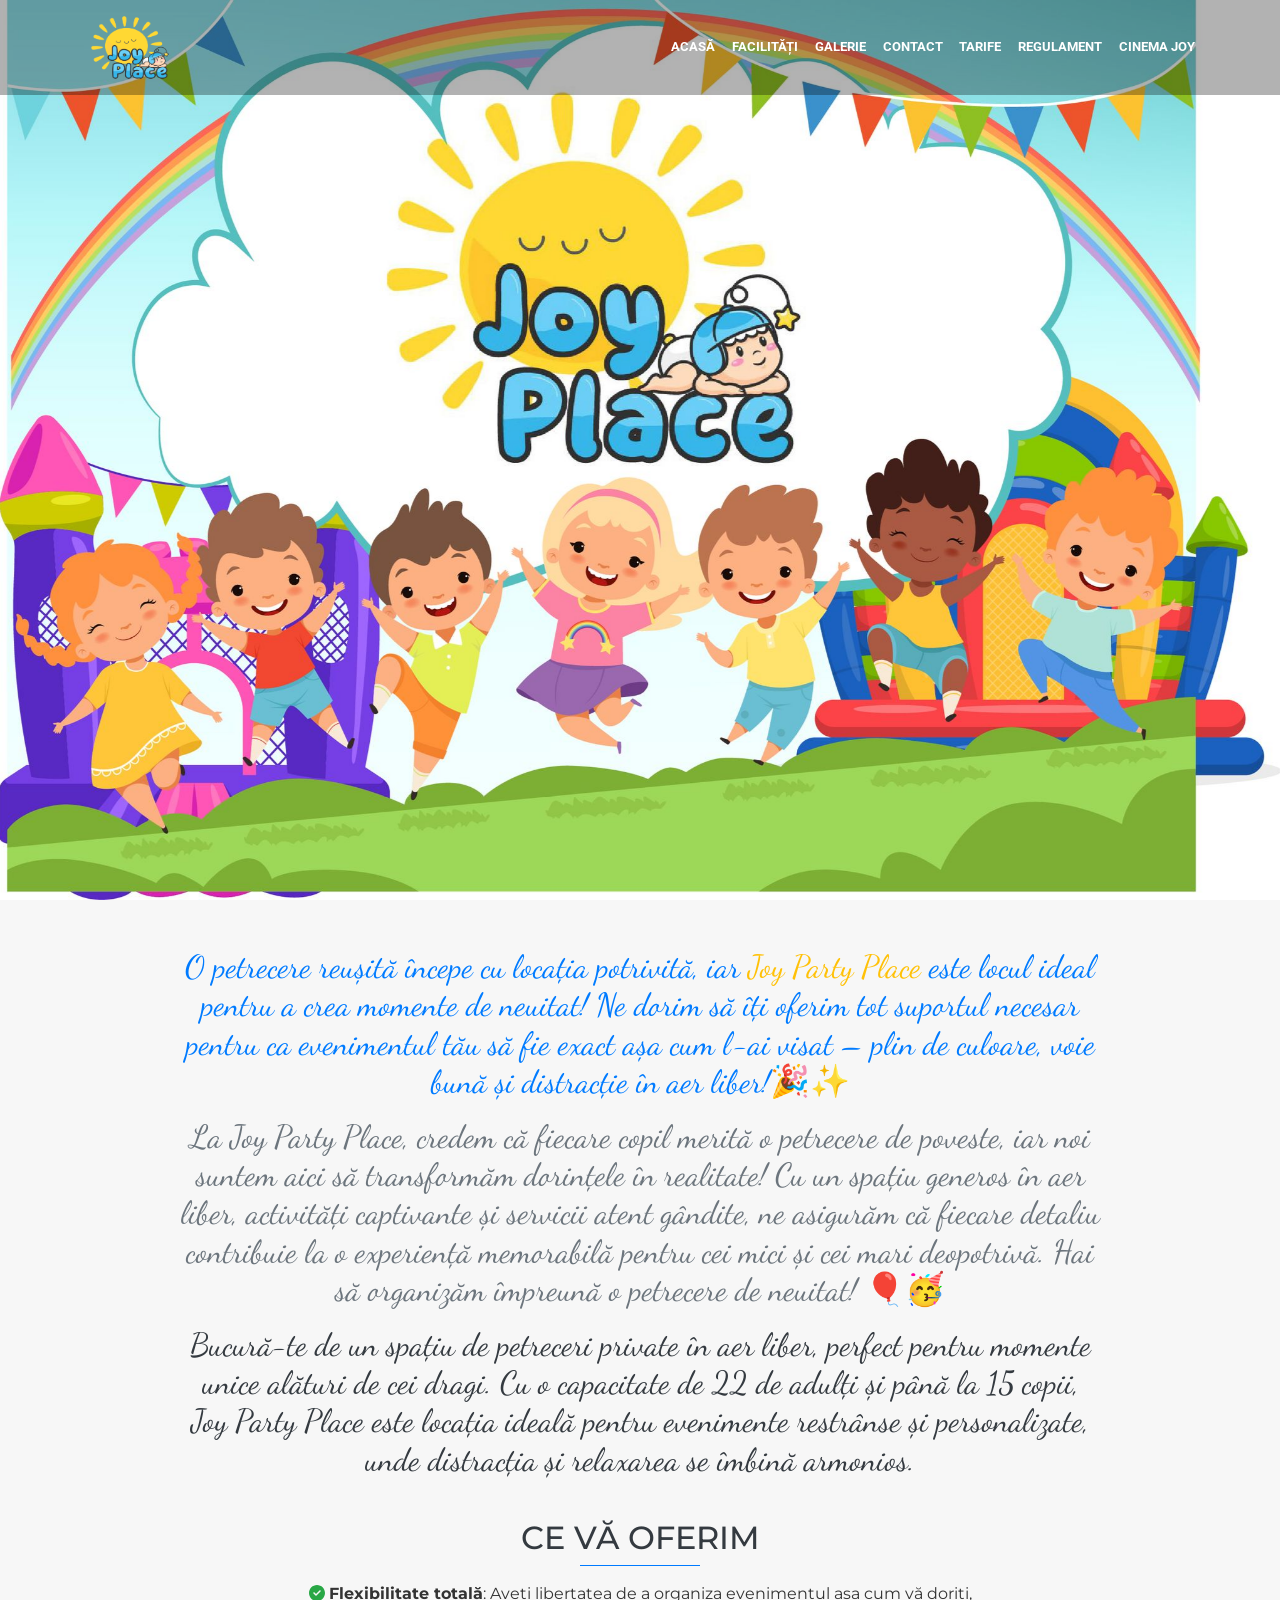
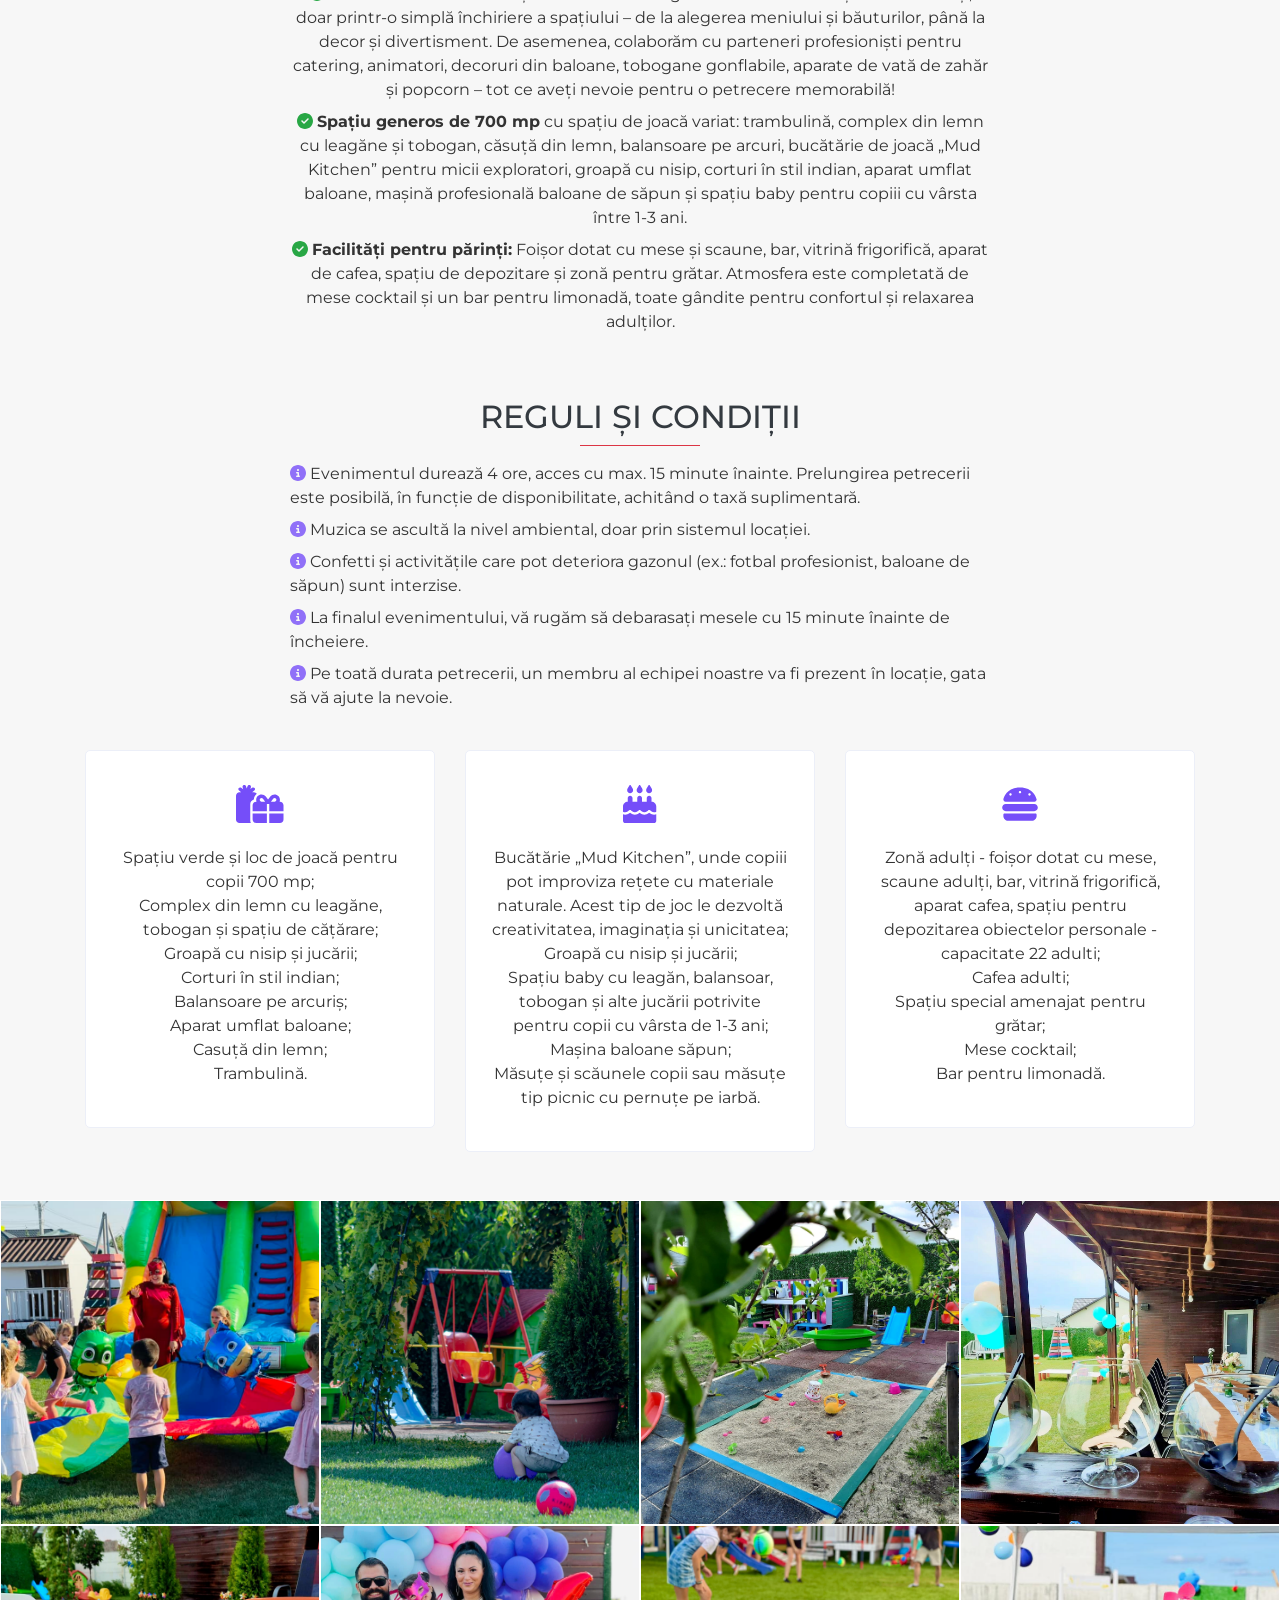
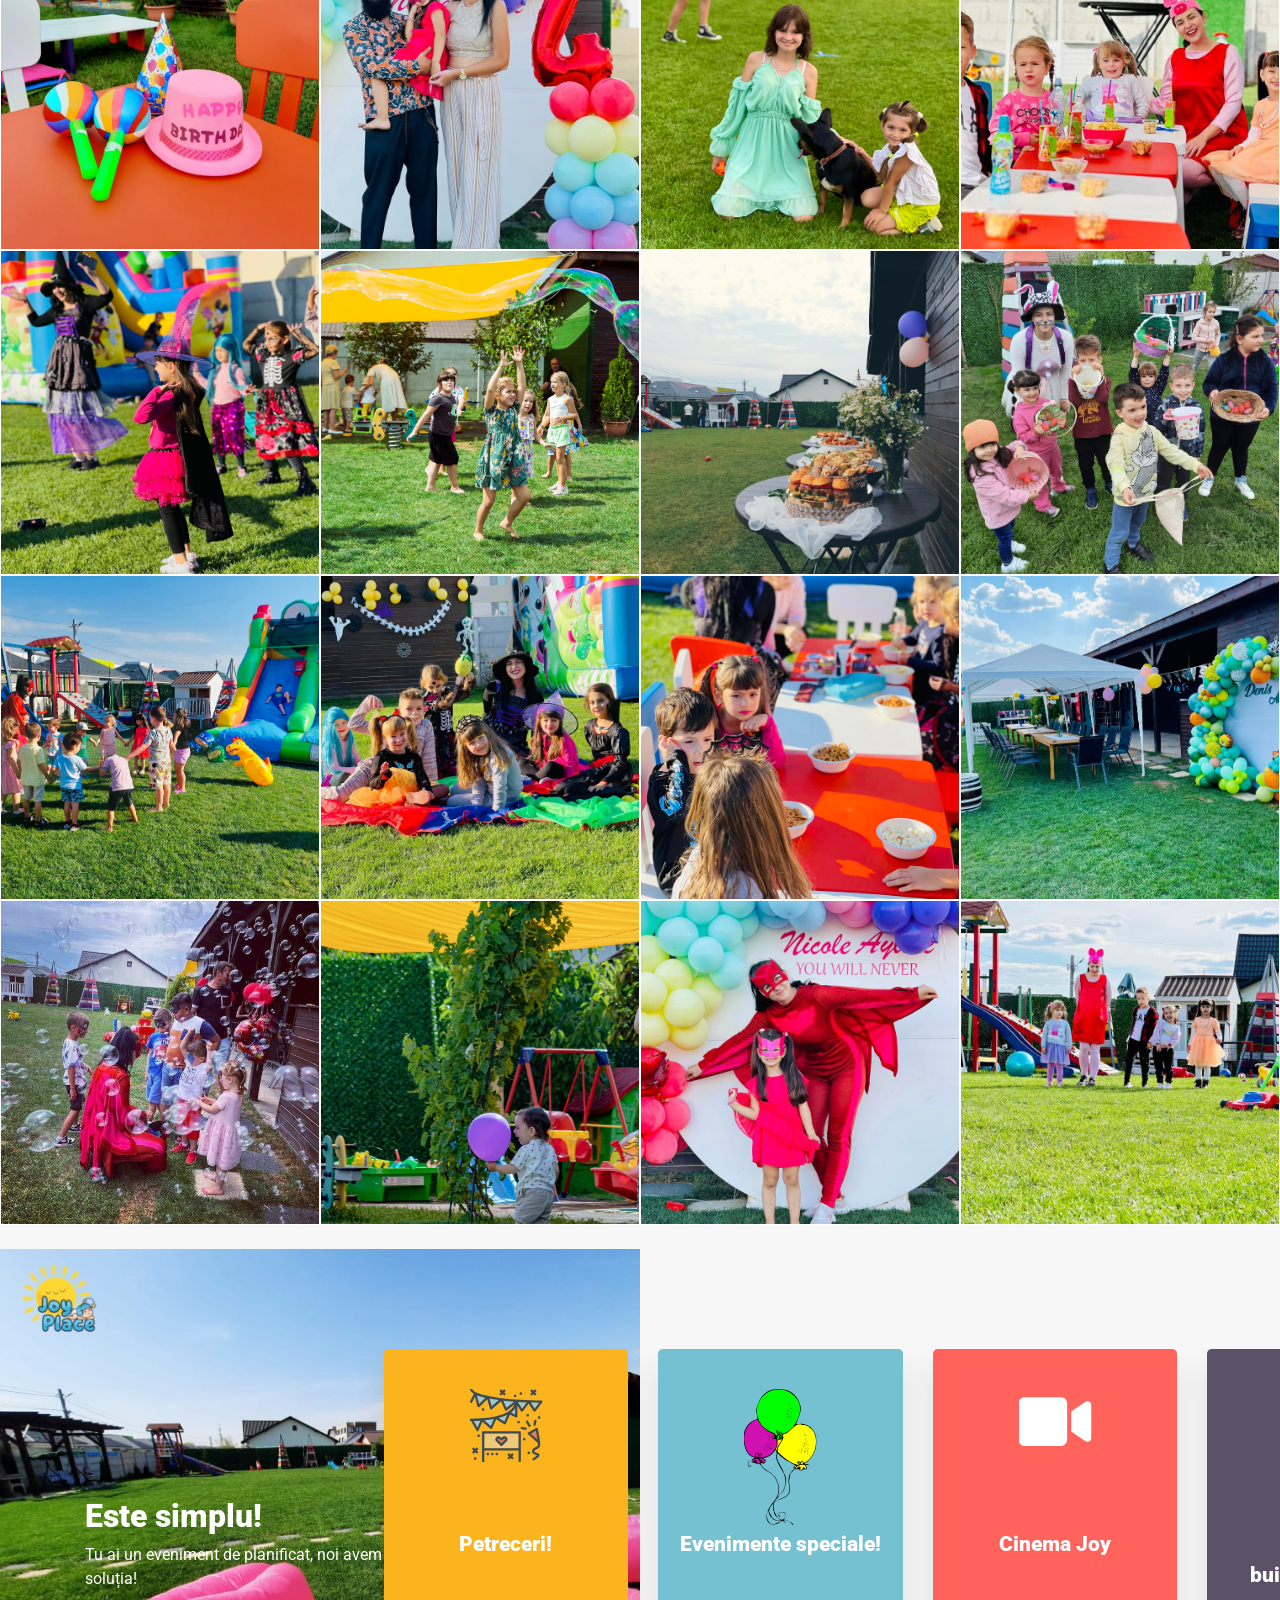
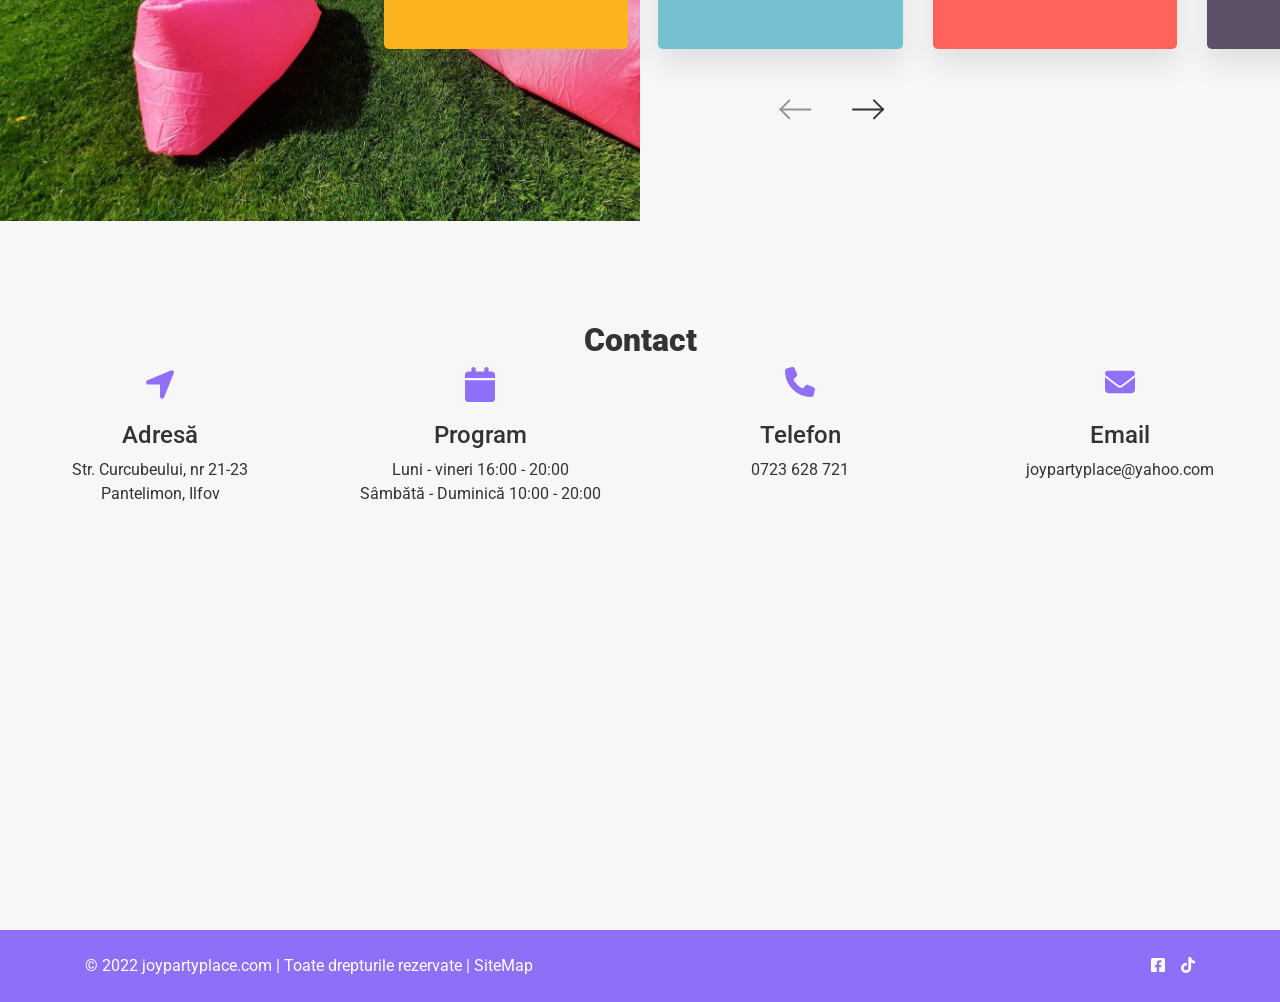
==== commit 4c280e1b: "Modiffy prices and rules" ====
--- a/index.html
+++ b/index.html
@@ -153,29 +153,67 @@
 
         <div id="facilities" class="mt-5 container">
             <div class="row justify-content-center">
-                <div class="col-lg-12">
-                    <p class="text-different">
-                        Fiecare prichindel trebuie sa aiba parte de o petrecere perfecta, iar noi ne dorim sa-ti dam
-                        o mana de ajutor pentru ca evenimentul tau sa iasa exact asa cum ti-ai imaginat.
-                        Joy Party Place este locatia ideala pentru evenimentul tau in aer liber.
+                <div class="col-lg-10 text-center">
+                    <p class="text-different display-6 text-primary fw-bold">
+                        O petrecere reușită începe cu locația potrivită, iar <span class="text-warning">Joy Party
+                            Place</span> este locul ideal pentru a crea momente de neuitat! Ne dorim să îți oferim tot
+                        suportul necesar pentru ca evenimentul tău să fie exact așa cum l-ai visat – plin de culoare,
+                        voie bună și distracție în aer liber!🎉✨
                     </p>
-                    <div class="section-title pb-30">
-                        <h2 class="pxp-section-h2">Facilități</h2>
-                        <p> Locatia se
-                            inchiriaza pentru petreceri private copii cu un numar redus de persoane. Capacitatea
-                            spatiului este de 22 adulti si 15 copii.<br>
-                            Va oferim posibilitatea de a inchiria locatia si de a va organiza cum doriti in ceea ce
-                            priveste mancarea, bautura, vesela (va rugam achizitionati totul de unica folosinta) si
-                            partea de divertisment pentru copii, sau va putem ajuta noi. Colaboram cu firme de catering,
-                            animatori, decoratiuni baloane.<br>
-                            Locatia se inchiriaza pe un interval de 4 h. Pe toata durata evenimentului va fi un membru
-                            al echipei in locatie, gata sa va ajute in caz ca aveti nevoie.
-                            Fiind un spatiu intre case, muzica se asculta la nivel ambiental, se foloseste doar sistemul
-                            din locatie, este interzis sa se aduca un alt sistem de sonorizare.
-                            La finalul petrecerii, trebuie sa debarasati mesele. Este interzis sa aruncati cu confetti!
-                        </p>
-                    </div>
-                </div>
+                    <p class="text-different text-secondary fs-5">
+                        La Joy Party Place, credem că fiecare copil merită o petrecere de poveste, iar noi suntem aici
+                        să transformăm dorințele în realitate! Cu un spațiu generos în aer liber, activități captivante
+                        și servicii atent gândite, ne asigurăm că fiecare detaliu contribuie la o experiență memorabilă
+                        pentru cei mici și cei mari deopotrivă. Hai să organizăm împreună o petrecere de neuitat! 🎈🥳
+                    </p>
+                    <p class="text-different text-dark fw-light fs-5">
+                        Bucură-te de un spațiu de petreceri private în aer liber, perfect pentru momente unice alături
+                        de cei dragi. Cu o capacitate de <span class="fw-bold">22 de adulți și până la 15 copii</span>,
+                        Joy Party Place este locația ideală pentru evenimente restrânse și personalizate, unde
+                        distracția și relaxarea se îmbină armonios.
+                    </p>
+                </div>
+            </div>
+            <div class="section-title text-center py-4">
+                <h2 class="fw-bold text-uppercase text-dark">Ce vă oferim</h2>
+                <div class="border-bottom border-primary mx-auto mb-3" style="width: 120px;"></div>
+                <ul class="list-unstyled text-start mx-auto" style="max-width: 700px;">
+                    <li class="mb-2"><i class="fa fa-check-circle text-success me-2"></i> <strong>Flexibilitate
+                            totală</strong>: Aveți libertatea de a organiza evenimentul așa cum vă doriți, doar printr-o
+                        simplă închiriere a spațiului – de la alegerea meniului și băuturilor, până la decor și
+                        divertisment. De asemenea, colaborăm cu parteneri profesioniști pentru catering, animatori,
+                        decoruri din baloane, tobogane gonflabile, aparate de vată de zahăr și popcorn – tot ce aveți
+                        nevoie pentru o petrecere memorabilă!</li>
+                    <li class="mb-2"><i class="fa fa-check-circle text-success me-2"></i> <strong>Spațiu generos de 700
+                            mp</strong> cu spațiu de joacă variat: trambulină, complex din lemn cu
+                        leagăne și tobogan, căsuță din lemn, balansoare pe arcuri, bucătărie de joacă „Mud Kitchen”
+                        pentru micii exploratori, groapă cu nisip, corturi în stil indian, aparat umflat baloane, mașină
+                        profesională baloane de săpun și spațiu baby pentru copiii cu vârsta între 1-3 ani.</li>
+                    <li class="mb-2"><i class="fa fa-check-circle text-success me-2"></i> <strong>Facilități pentru
+                            părinți:</strong>
+                        Foișor dotat cu mese și scaune, bar, vitrină frigorifică, aparat de cafea, spațiu de depozitare
+                        și zonă pentru grătar. Atmosfera este completată de mese cocktail și un bar pentru limonadă,
+                        toate gândite pentru confortul și relaxarea adulților.</li>
+                </ul>
+            </div>
+            <div class="section-title text-center py-4">
+                <h2 class="fw-bold text-uppercase text-dark">Reguli și condiții</h2>
+                <div class="border-bottom border-danger mx-auto mb-3" style="width: 120px;"></div>
+                <ul class="list-unstyled text-left mx-auto" style="max-width: 700px;">
+                    <li class="mb-2"><i class="fa fa-info-circle" style="color: #754ef8cc;"></i> Evenimentul durează 4
+                        ore, acces cu max. 15 minute înainte. Prelungirea petrecerii este posibilă, în funcție de
+                        disponibilitate, achitând o taxă suplimentară.</li>
+                    <li class="mb-2"><i class="fa fa-info-circle" style="color: #754ef8cc;"></i> Muzica se ascultă la
+                        nivel ambiental, doar prin sistemul locației.</li>
+                    <li class="mb-2"><i class="fa fa-info-circle" style="color: #754ef8cc;"></i> Confetti și
+                        activitățile care pot deteriora gazonul (ex.: fotbal profesionist, baloane de săpun) sunt
+                        interzise.</li>
+                    <li class="mb-2"><i class="fa fa-info-circle" style="color: #754ef8cc;"></i> La finalul
+                        evenimentului, vă rugăm să debarasați mesele cu 15 minute înainte de încheiere.</li>
+                    <li class="mb-2"><i class="fa fa-info-circle" style="color: #754ef8cc;"></i> Pe toată durata
+                        petrecerii, un membru al echipei noastre va fi prezent în locație, gata să vă ajute la nevoie.
+                    </li>
+                </ul>
             </div>
             <div class="row justify-content-center">
                 <div class="col-lg-4 col-md-6 col-sm-8">
